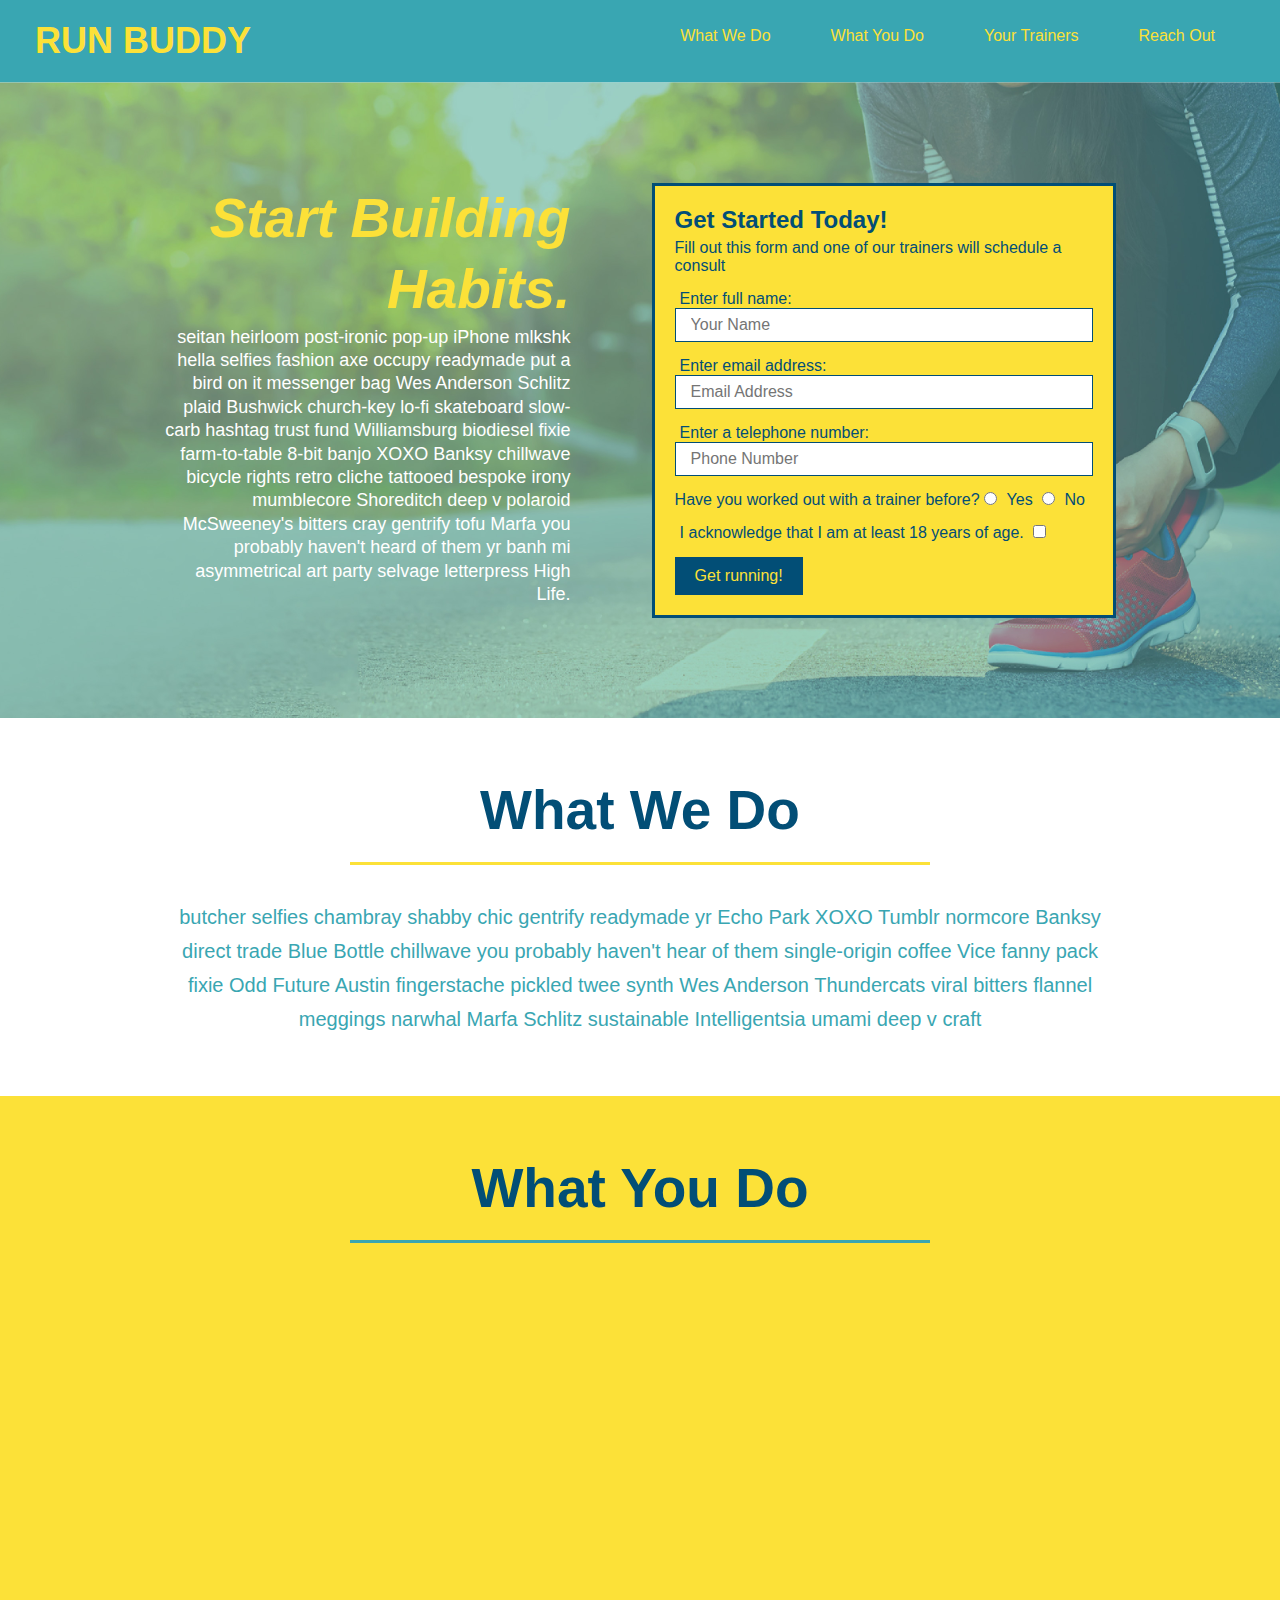
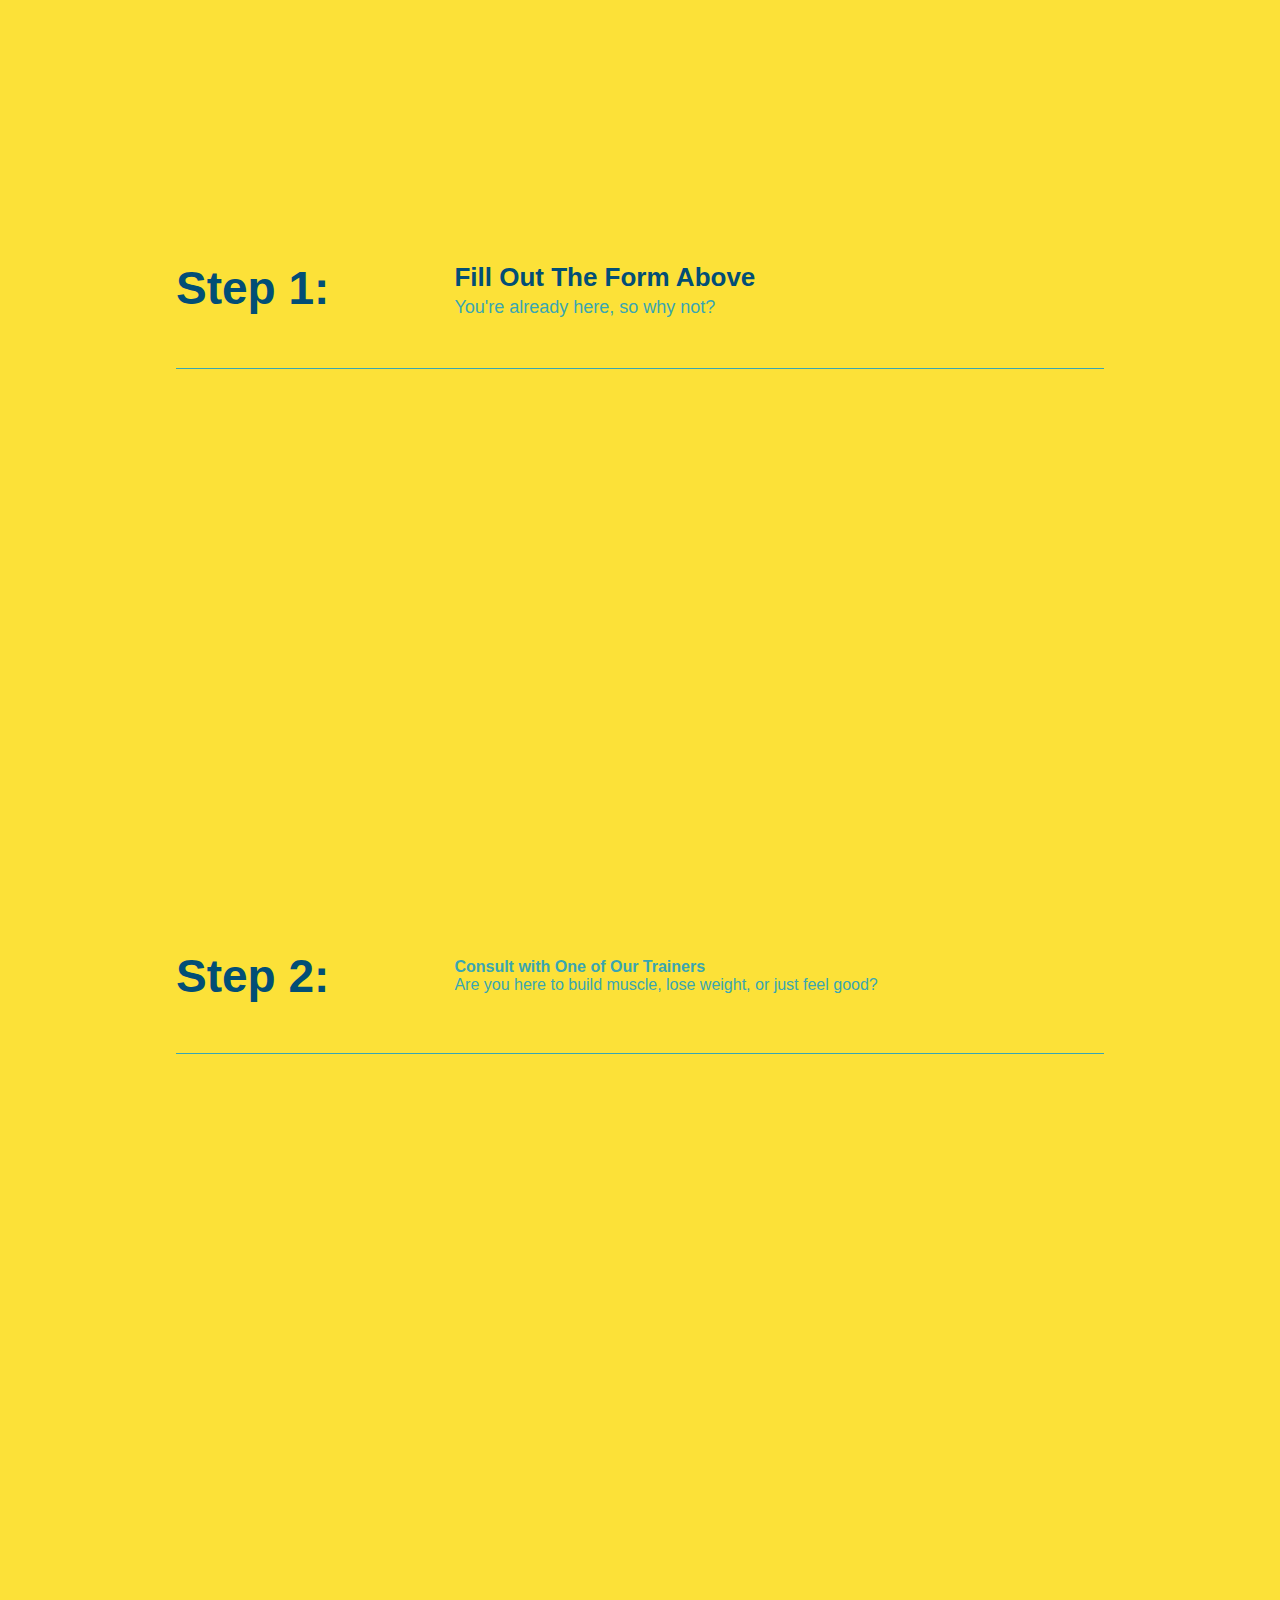
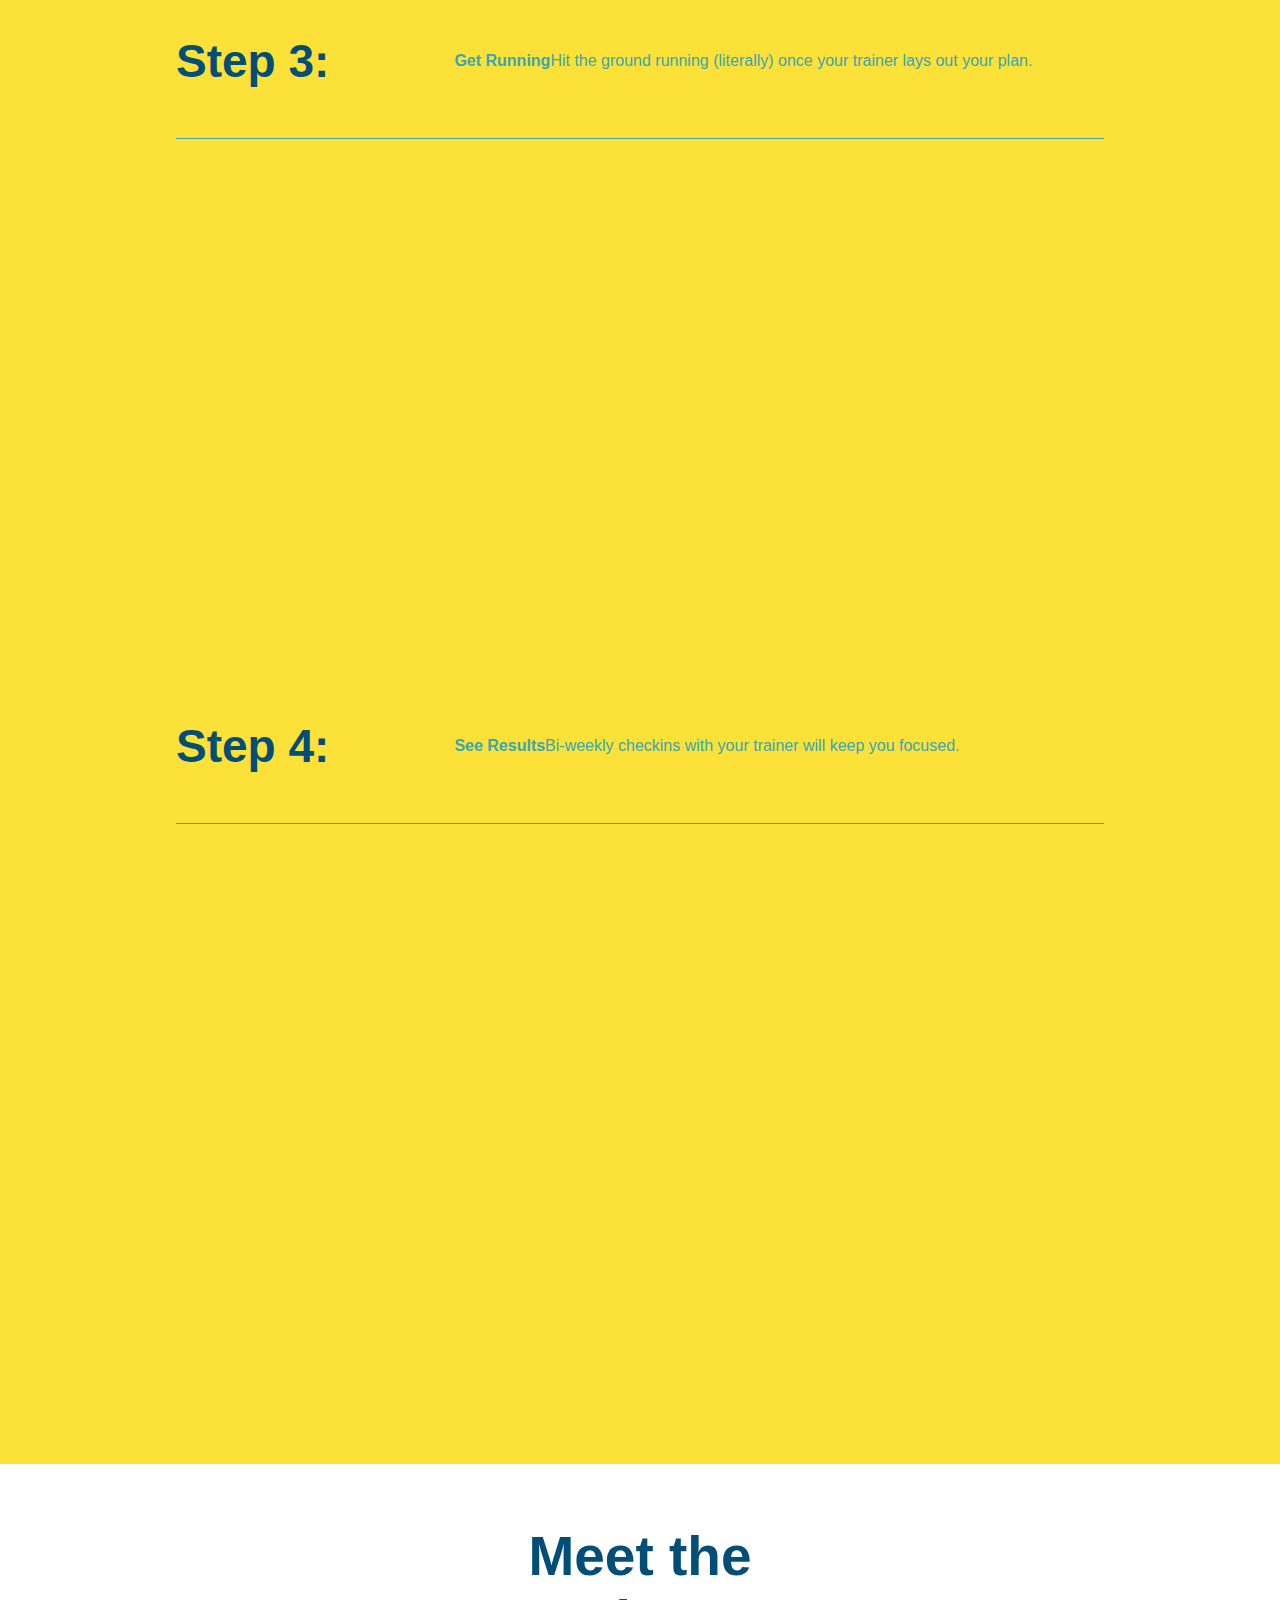
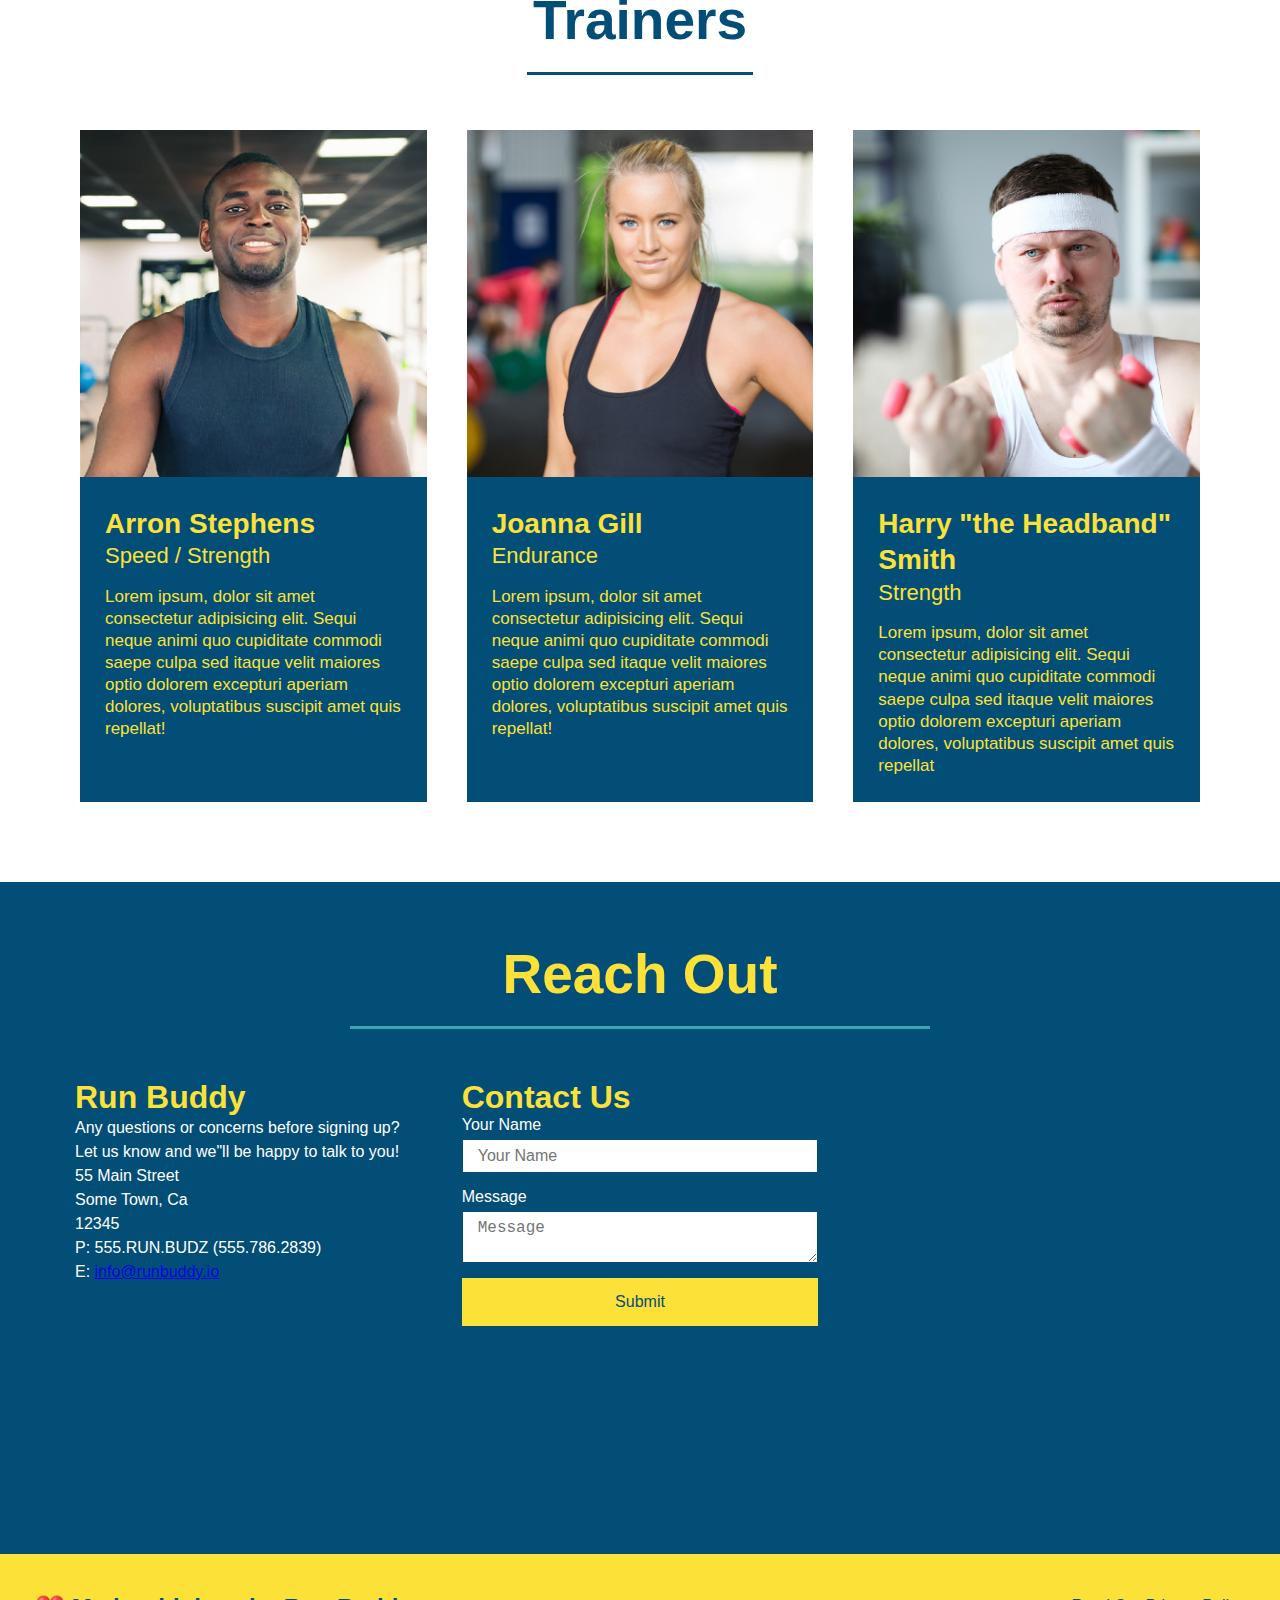
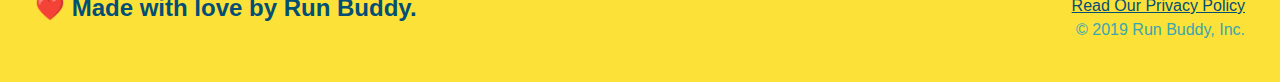
==== index.html @ b9cb3421 "flexbox reach out" ====
<!DOCTYPE html>
<html lang="en">
    <head>
        <meta charset="UTF-8" />
        <title>Run Buddy</title>
        <link rel="stylesheet" href="./assets/css/style.css" />
    </head>
</html>
<body>
<!-- navigation tags - block level element -->
    <header>
        <h1>
            <a href="/">RUN BUDDY</a>
        </h1>
        <nav>
            <!-- Unordered list element -->
            <ul>
                <!-- List item element -->
                <li>
                    <!-- Anchor element -->
                    <a href="#what-we-do">What We Do</a>
                </li>
                <li>
                    <a href="#what-you-do">What You Do</a>
                </li>
                <li>
                    <a href="#your-trainers">Your Trainers</a>
                </li>
                <li>
                    <a href="#reach-out">Reach Out</a>
                </li>
            </ul>
        </nav>
    </header> 
<!-- end navigation -->

<!-- hero section -->
    <section class="hero">
        <div class="hero-cta">
            <h2>Start Building Habits.</h2>
            <p>
                seitan heirloom post-ironic pop-up iPhone mlkshk hella selfies fashion axe occupy readymade put a bird on it messenger bag Wes Anderson Schlitz plaid Bushwick church-key lo-fi skateboard slow-carb hashtag trust fund Williamsburg biodiesel fixie farm-to-table 8-bit banjo XOXO Banksy chillwave bicycle rights retro cliche tattooed bespoke irony mumblecore Shoreditch deep v polaroid McSweeney's bitters cray gentrify tofu Marfa you probably haven't heard of them yr banh mi asymmetrical art party selvage letterpress High Life.
            </p>
        </div>
        <div class="hero-form">
            <h3>Get Started Today!</h3>
            <p>Fill out this form and one of our trainers will schedule a consult</p>
            <form>
                <label for="name">Enter full name:</label>
                <input type="text" placeholder="Your Name" id="name" name="name" class="form-input" /> 
                <label for="email">Enter email address:</label>
                <input type="email" placeholder="Email Address" id="email" name="email" class="form-input"  />
                <label for="phone">Enter a telephone number:</label>
                <input type="tel" placeholder="Phone Number" id="phone" name="phone" class="form-input" />
            <p>
                Have you worked out with a trainer before?
                <input type="radio" name="trainer-confirm" id="trainer-yes" />
                <label for="trainer-yes">Yes</label>
                <input type="radio" name="trainer-confirm" id="trainer-no" />
                <label for="trainer-no">No</label>
            </p>
            <p>
                <label for="checkbox>" >
                I acknowledge that I am at least 18 years of age.
                </label>
                <input type="checkbox" name="age-confirm" id="checkbox" />
            </p>
                <button type="submit" >
                    Get running!
                </button>
            </form>
        </div>
   </section>
<!-- end hero -->

<!-- "what we do" start <section> -->
   <section id="what-we-do" class="intro">
       <div class="flex-row">
            <h2 class="section-title primary-border">
            What We Do
            </h2>
        </div>
        <div class="flex-row">
            <p>
            butcher selfies chambray shabby chic gentrify readymade yr Echo Park XOXO Tumblr normcore Banksy direct trade Blue Bottle chillwave you probably haven't hear of them single-origin coffee Vice fanny pack fixie Odd Future Austin fingerstache pickled twee synth Wes Anderson Thundercats viral bitters flannel meggings narwhal Marfa Schlitz sustainable Intelligentsia umami deep v craft
            </p>
        </div>
   </section>
<!-- end what we do" -->

<!-- "what you do" start -->
   <section id="what-you-do" class="steps">
        <div class="flex-row">
            <h2 class="section-title secondary-border">
            What You Do
            </h2>
        </div>
        <div class="step">
            <h3>Step 1:</h3>
            <div class="step-info">
                <div clas="step-img">
                    <img src="./assets/Images/01-04-svgs/step-1.svg" alt="" />
                </div>
                <div class="step-text">
                    <h4>Fill Out The Form Above</h4>
                    <p>You're already here, so why not?</p>
                </div>
            </div>
        </div>
        <div class="step">
            <h3>Step 2:</h3>
            <div class="step-info">
                <div clas="step-img">
                    <img src="./assets/Images/01-04-svgs/step-2.svg" alt="" />
                </div>
                    <h4>Consult with One of Our Trainers</h4>
                    <p>Are you here to build muscle, lose weight, or just feel good?</p>
            </div>
        </div>
        <div class="step">
            <h3>Step 3:</h3>
            <div class="step-info">
                <div clas="step-img">
                    <img src="./assets/Images/01-04-svgs/step-3.svg" alt="" />
                </div>
                    <h4>Get Running</h4>
                    <p>Hit the ground running (literally) once your trainer lays out your plan.</p>
            </div>
        </div>
        <div class="step">
            <h3>Step 4:</h3>
            <div class="step-info">
                <div clas="step-img">
                    <img src="./assets/Images/01-04-svgs/step-4.svg" alt="" />
                </div>
                    <h4>See Results</h4>
                    <p>Bi-weekly checkins with your trainer will keep you focused.</p>
            </div>
        </div>
   </section>
<!-- end what you do -->

<!-- meet the trainers start -->
    <section id="your-trainers" class="trainers">
        <div class="flex-row">
            <h2 class="section-title primary-boarder"> 
            Meet the Trainers
            </h2> 
        </div>
    <div class="trainers">
        <article class="trainer">
            <img src="./assets/Images/01-05-trainers (1)/trainer-1.jpg" alt="Arron Stephens in his workout clothes, ready to pump iron" />
            <div class="trainer-bio">
                <h3 class="trainer-name">Arron Stephens</h3>
                <h4 class="trainer-role">Speed / Strength</h4>
                <p>
                    Lorem ipsum, dolor sit amet consectetur adipisicing elit. Sequi neque animi quo cupiditate commodi saepe culpa sed itaque velit maiores optio dolorem excepturi aperiam dolores, voluptatibus suscipit amet quis repellat!
                </p>
            </div>
        </article>

        <article class="trainer">
            <img src="./assets/Images/01-05-trainers (1)/trainer-2.jpg" alt="Joanna Gill cooling off after a workout" />
            <div class="trainer-bio">
                <h3 class="trainer-name">Joanna Gill</h3>
                <h4 class="trainer-role">Endurance</h4>
                <p>
                Lorem ipsum, dolor sit amet consectetur adipisicing elit. Sequi neque animi quo cupiditate commodi saepe culpa sed itaque velit maiores optio dolorem excepturi aperiam dolores, voluptatibus suscipit amet quis repellat! 
                </p>
            </div>
        </article>

        <article class="trainer">
            <img src="./assets/Images/01-05-trainers (1)/trainer-3.jpg" alt="Harry Smith wearing a headband and lifting comically small pink weights" />
            <div class="trainer-bio">
                <h3 class="trainer-name">Harry "the Headband" Smith</h3>
                <h4 class="trainer-role">Strength</h4>
                <p>Lorem ipsum, dolor sit amet consectetur adipisicing elit. Sequi neque animi quo cupiditate commodi saepe culpa sed itaque velit maiores optio dolorem excepturi aperiam dolores, voluptatibus suscipit amet quis repellat     
                </p>
            </div>
        </article>
    </div>
    </section>
<!-- end trainers -->

<!-- reach out -->
    <section id="reach-out" class="contact">
            <h2 class="section-title secondary-border">
            Reach Out
            </h2>
        <div class="contact-info">
            <div>
            <h3>Run Buddy</h3>
            <p>
                Any questions or concerns before signing up?
                <br />
                Let us know and we"ll be happy to talk to you!
            </p>
            <address>
                55 Main Street <br />
                Some Town, Ca <br />
                12345 <br />
                P: 555.RUN.BUDZ (555.786.2839)<br />
                E: <a href="mailto:info@runbuddy.io">info@runbuddy.io</a>
            </address>
        </div>
        <div class="contact-form">
            <h3>Contact Us</h3>
            <form>
                <label for="contact-name">Your Name</label>
                <input type="text" id="contact-name" placeholder="Your Name" />
              
                <label for="contact-message">Message</label>
                <textarea id="contact-message" placeholder="Message"></textarea>
              
                <button type="submit">Submit</button>
            </form>
        </div>
                <iframe src="https://www.google.com/maps/embed?pb=!1m18!1m12!1m3!1d3030.908394132809!2d-111.82368418428725!3d40.56570015448928!2m3!1f0!2f0!3f0!3m2!1i1024!2i768!4f13.1!3m3!1m2!1s0x87527d107bf9a189%3A0xeafd3fa3ecc6f46f!2s2433%20Glacier%20View%20Dr%2C%20Sandy%2C%20UT%2084092!5e0!3m2!1sen!2sus!4v1627056463026!5m2!1sen!2sus" 
                frameborder="0" style="border:0" allowfullscreen>
                </iframe>
            </div>
    </section>
<!-- end reach out -->

<!-- footer -->
    <footer>
        <h2> &#10084;&#65039 Made with love by Run Buddy.</h2>
            <div>
                <a href="./privacy-policy.html">Read Our Privacy Policy</a><br/> 
                &copy; 2019 Run Buddy, Inc.
            </div>
    </footer> 
<!-- end footer -->
    </body>
</html>
---- assets/css/style.css ----
* {
    box-sizing: border-box;
    margin: 0;
    padding: 0;
}

body {
 color: #39a6b2; 
 font-family: Helvetica, Arial, sans-serif;
}

/* HEADER / NAV BAR STYLES START */

header {
    padding: 20px 35px;
    background-color: #39a6b2;
    display: flex;
    justify-content: space-between;
    flex-wrap: wrap;
}
header h1 {
    font-weight: bold;
    margin: 0;
    font-size: 36px;
    color: #fce138;
}
header a {
    color: #fce138;
}
header a {
    text-decoration: none;
    color: #fce138;
}
header nav {
    margin: 7px 0;
}
header nav ul {
    display: flex;
    flex-wrap: wrap;
    justify-content: space-between;
    align-items: center;
    list-style: none;
}
header nav ul li a {
    margin: 0 30px;
    font-weight: lighter;
    font-size: 22px1.55vw;
}

/* HEADER / NAV BAR STYLES END */

footer {
    background: #fce138;
    width: 100%;
    padding: 40px 35px;
    display: flex;
    justify-content: space-between;
    flex-wrap: wrap;
}
footer h2 {
    color: #024e76;
    font-size: 24px;
    margin: 0;
}
footer div {
    line-height: 1.5;
    text-align: right;
}
footer a {
    color: #024e76;
}
/* END FOOTER STYLES */

/* STYLE ALL SECTION TAGS */
section {
    padding: 60px;
}

/* HERO STYLES START */

.hero {
    background-image: url("../Images/hero-bg.jpeg");
    background-size: cover;
    background-position: center;
    display: flex;
    justify-content: center;
    flex-wrap: wrap;
}
.hero-form {
    border: solid 3px #024e76;
    background-color: #fce138;
    padding: 20px;
    width: 40%;
    margin: 3.5%;
    color: #024e76;
}
.hero-cta {
    width: 35%;
    text-align: right;
    margin: 3.5%;
    color: #fff;
    font-size: 18px;
    line-height: 1.3;
}
.hero-cta h2 {
    font-style: italic;
    font-size: 55px;
    color: #fce138;
  }
.hero-form h3 {
    font-size: 24px;
    margin: 0;
    }
.hero-form p {
    margin: 5px 0 15px 0;
    }
.form-input {
    border: 1px solid #024E76;
    display: block;
    padding: 7px 15px;
    font-size: 16px;
    color: #024E76;
    width: 100%;
    margin-bottom: 15px;
    }
.hero-form label {
    margin: 0 5px;
    }
.hero-form button {
    color: #fce138;
    background-color: #024e76;
    border: none;
    padding: 10px 20px;
    font-size: 16px;
    }
    /* HERO STYLES END */

/*SECTION TITLE STYLES START */
.section-title {
    font-size: 55px;
    padding-bottom: 20px;
    text-align: center;
    margin: 0 auto 35px auto;
    width: 50%;
    border-bottom: 3px solid;
    color: #024E76;
}
.primary-border {
    border-color: #fce138;
}
.secondary-border {
    border-color: #39a6b2;
}
/* SECTION TITLE STYLES END */

/* WHAT WE DO STYLES START */

.intro p {
    text-align: center;
    line-height: 1.7;
    color: #39a6b2;
    width: 80%;
    margin: 0 auto;
    font-size: 20px;
}
/* WHAT WE DO STYLES END */

/* WHAT YOU DO STYLES START */
.steps {
    background: #fce138;
}

.step {
    margin: 50% auto;
    padding-bottom:  50px;
    width: 80%;
    border-bottom: 1px solid #39a6b2;
    display: flex;
    flex-wrap: wrap;
    align-items: center;
    justify-content: space-between;
}

.step h3 {
    color: #024e76;
    font-size: 46px;
    flex: 1 30%;
}

.step-text p {
    color: #39a6b2;
    font-size: 18px;
}

.step-text h4 {
    font-size: 26px;
    line-height: 1.5;
    color: #024e76;
}

.step-info {
    display: flex;
    flex-wrap: wrap;
    align-items: center;
    flex: 2 70%;
}

.step-img {
    flex: 1 12%;
    margin-right: 20px;
}

.step-img img {
    max-width: 100%;
}

.step-text {
    flex: 12;
}

/* WHAT YOU DO STYLES END */

/* MEET THE TRAINERS START */

.trainers {
    width: 100%;
    margin: 0 auto;
    display: flex;
    flex-wrap: wrap;
    justify-content: space-around;
}

.trainer {
    margin: 20px;
    background: #024e76;
    color: #fce138;
    flex: 1;

}
.trainers img {
    width: 100%;
}
.trainer-bio {
    padding: 25px;
    line-height: 1.3;
}
.trainer-bio h3 {
    font-size: 28px;
}
.trainer-bio h4 {
    font-weight: lighter;
    font-size: 22px;
    margin-bottom: 15px;
}
.trainer-bio p {
    font-size: 17px;
}
/* MEET THE TRAINERS END */

/* REACH OUT STYLE START */
.contact {
    background: #024e76;
}

.contact h2 {
    color: #fce138;
}

.contact-info {
    display: flex;
    justify-content: space-between;
    flex-wrap: wrap;
}

.contact-info > * {
    flex: 1;
    margin: 15px;
}

.contact-info iframe {
    height: 400px;
}
.contact-info div {
    color: white;
}

.contact-info h3 {
    color: #fce138;
    font-size: 32px;
}
.contact-info p, .contact-info address {
    margin-bottom: 20px 0;
    line-height: 1.5;
    font-size: 16px;
    font-style: normal;
}

.contact-info input, .contact-info textarea {
    border: 1px solid #024e76;
    display: block;
    padding: 7px 15px;
    font-size: 16px;
    color: #024e76;
    width: 100%;
    margin-bottom: 15px;
    margin-top: 5px;
}

.contact-form button {
    width: 100%;
    border: none;
    background: #fce138;
    color: #024e76;
    text-align: center;
    padding: 15px 0;
    font-size: 16px;
}
/* REACH OUT STYLES END */

/* UTILITIES */
.text-left {
    text-align: left;
}
.text-right {
    text-align: right;
}

.flex-row {
    display: flex;
}
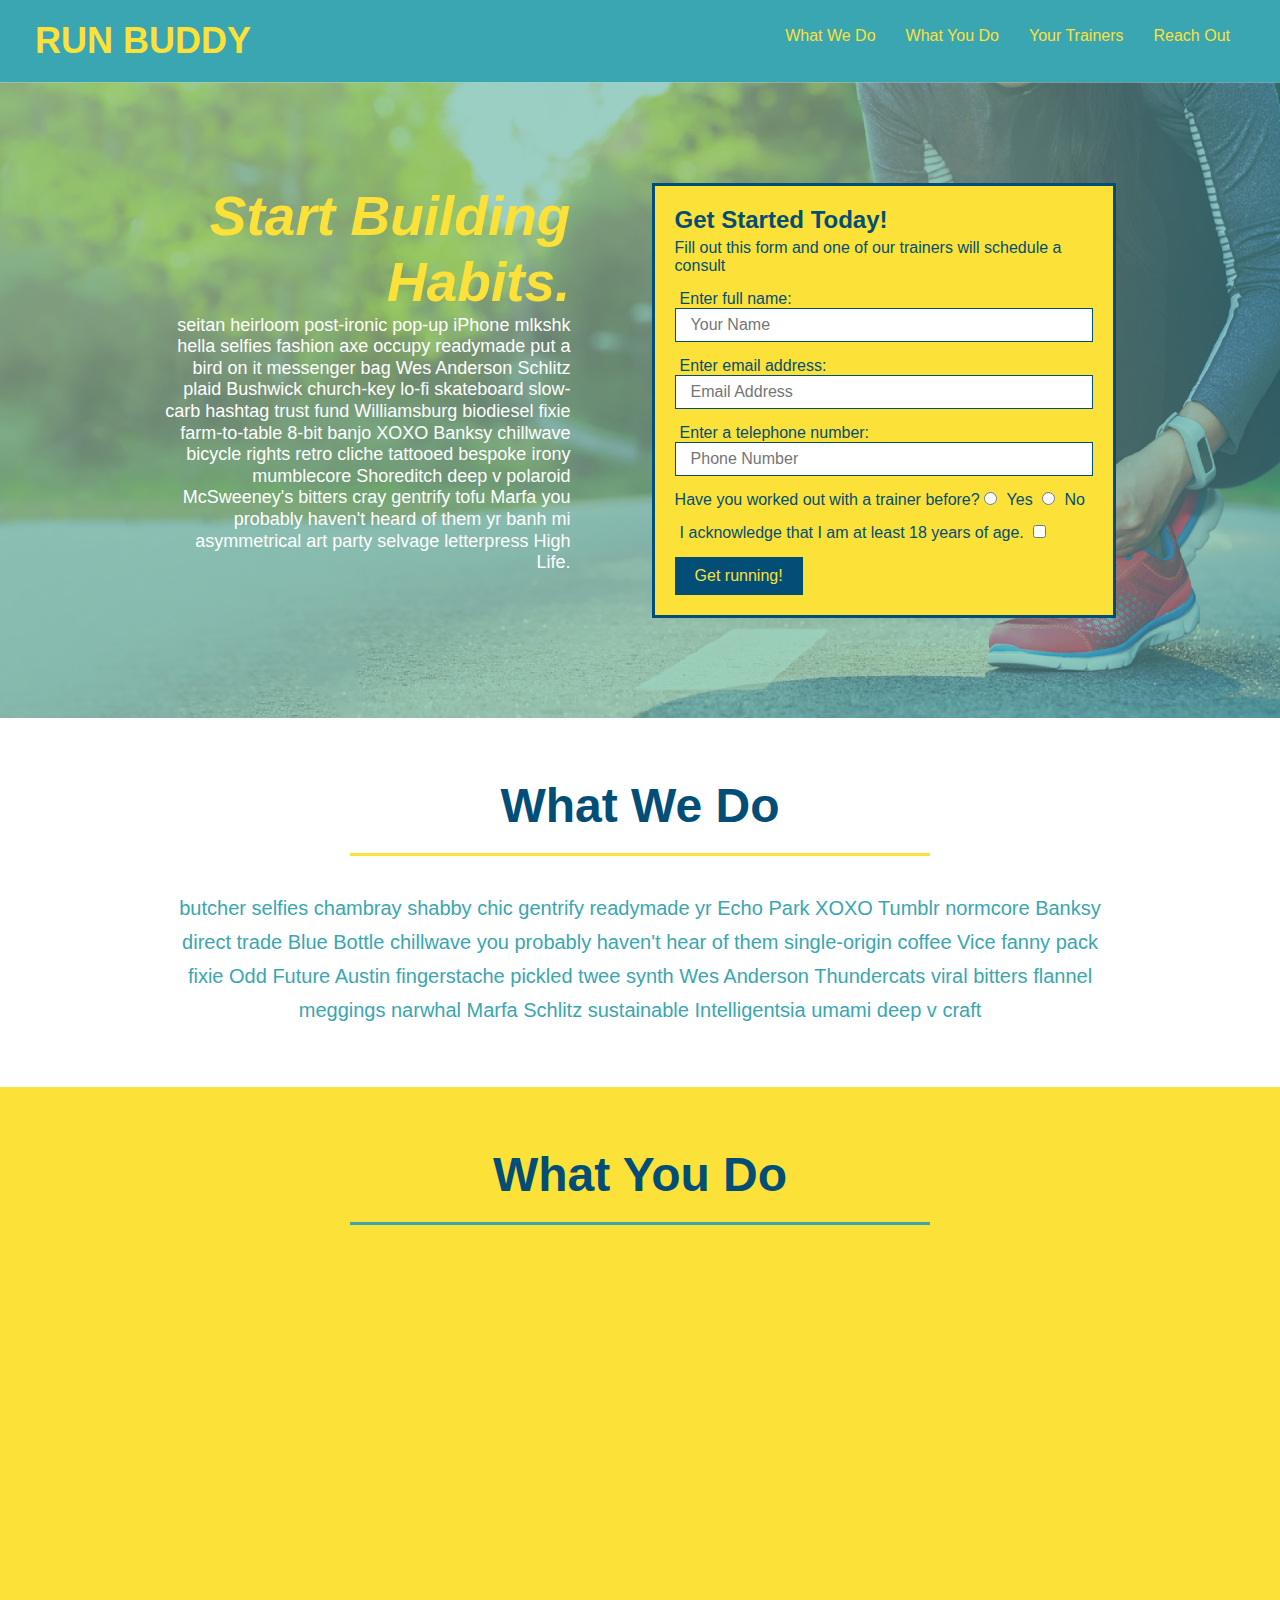
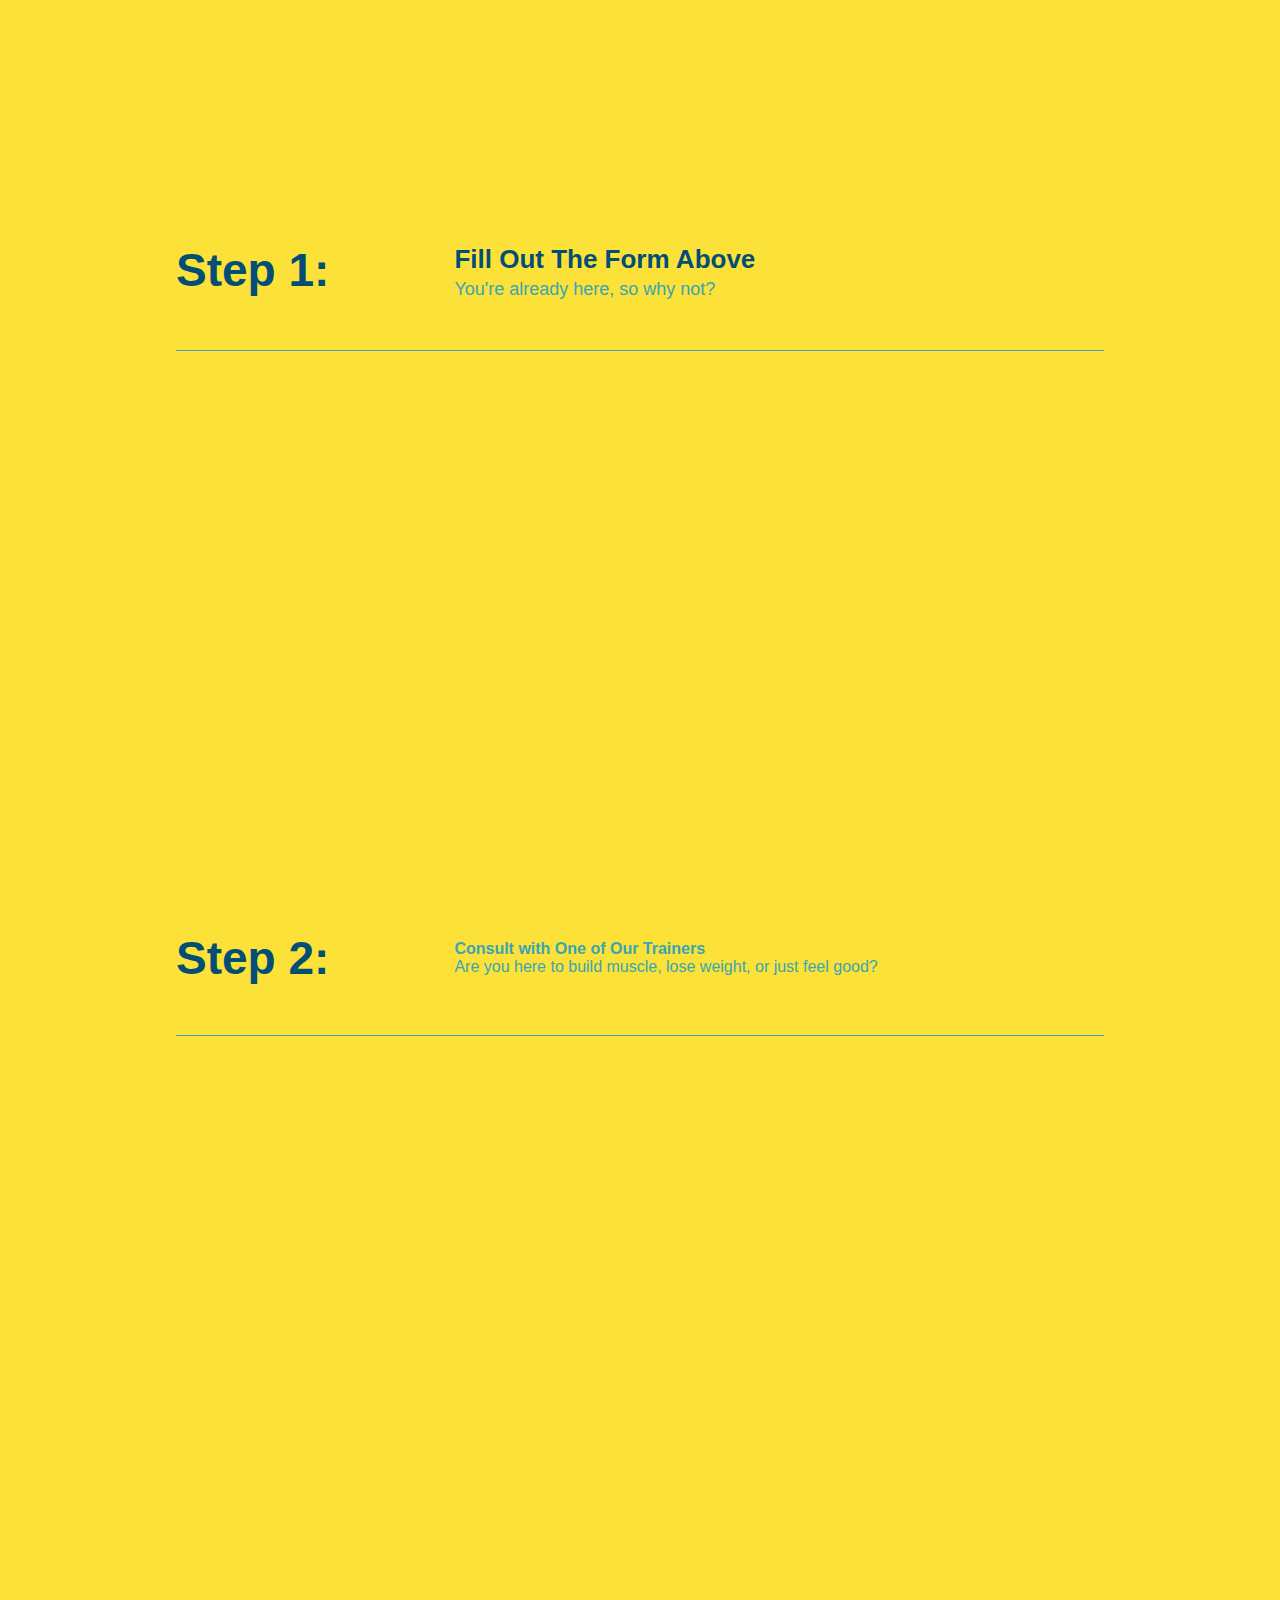
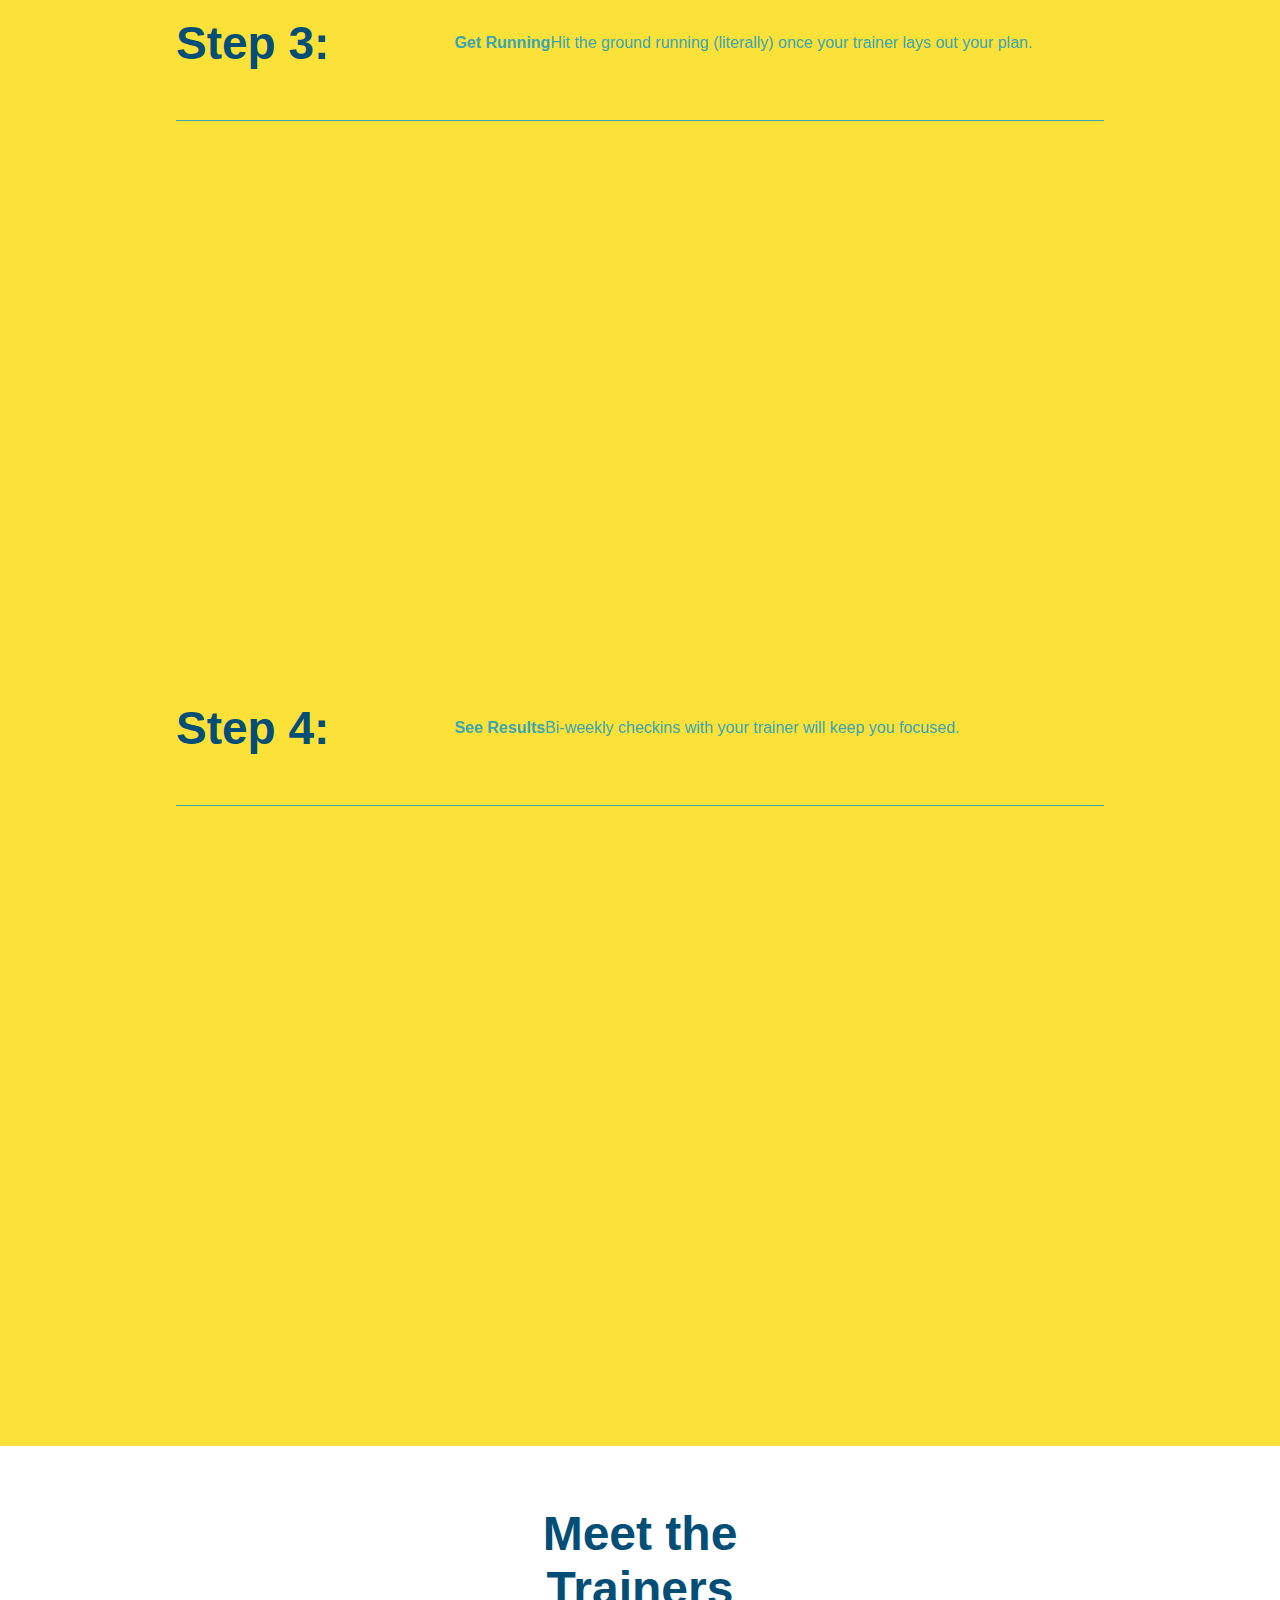
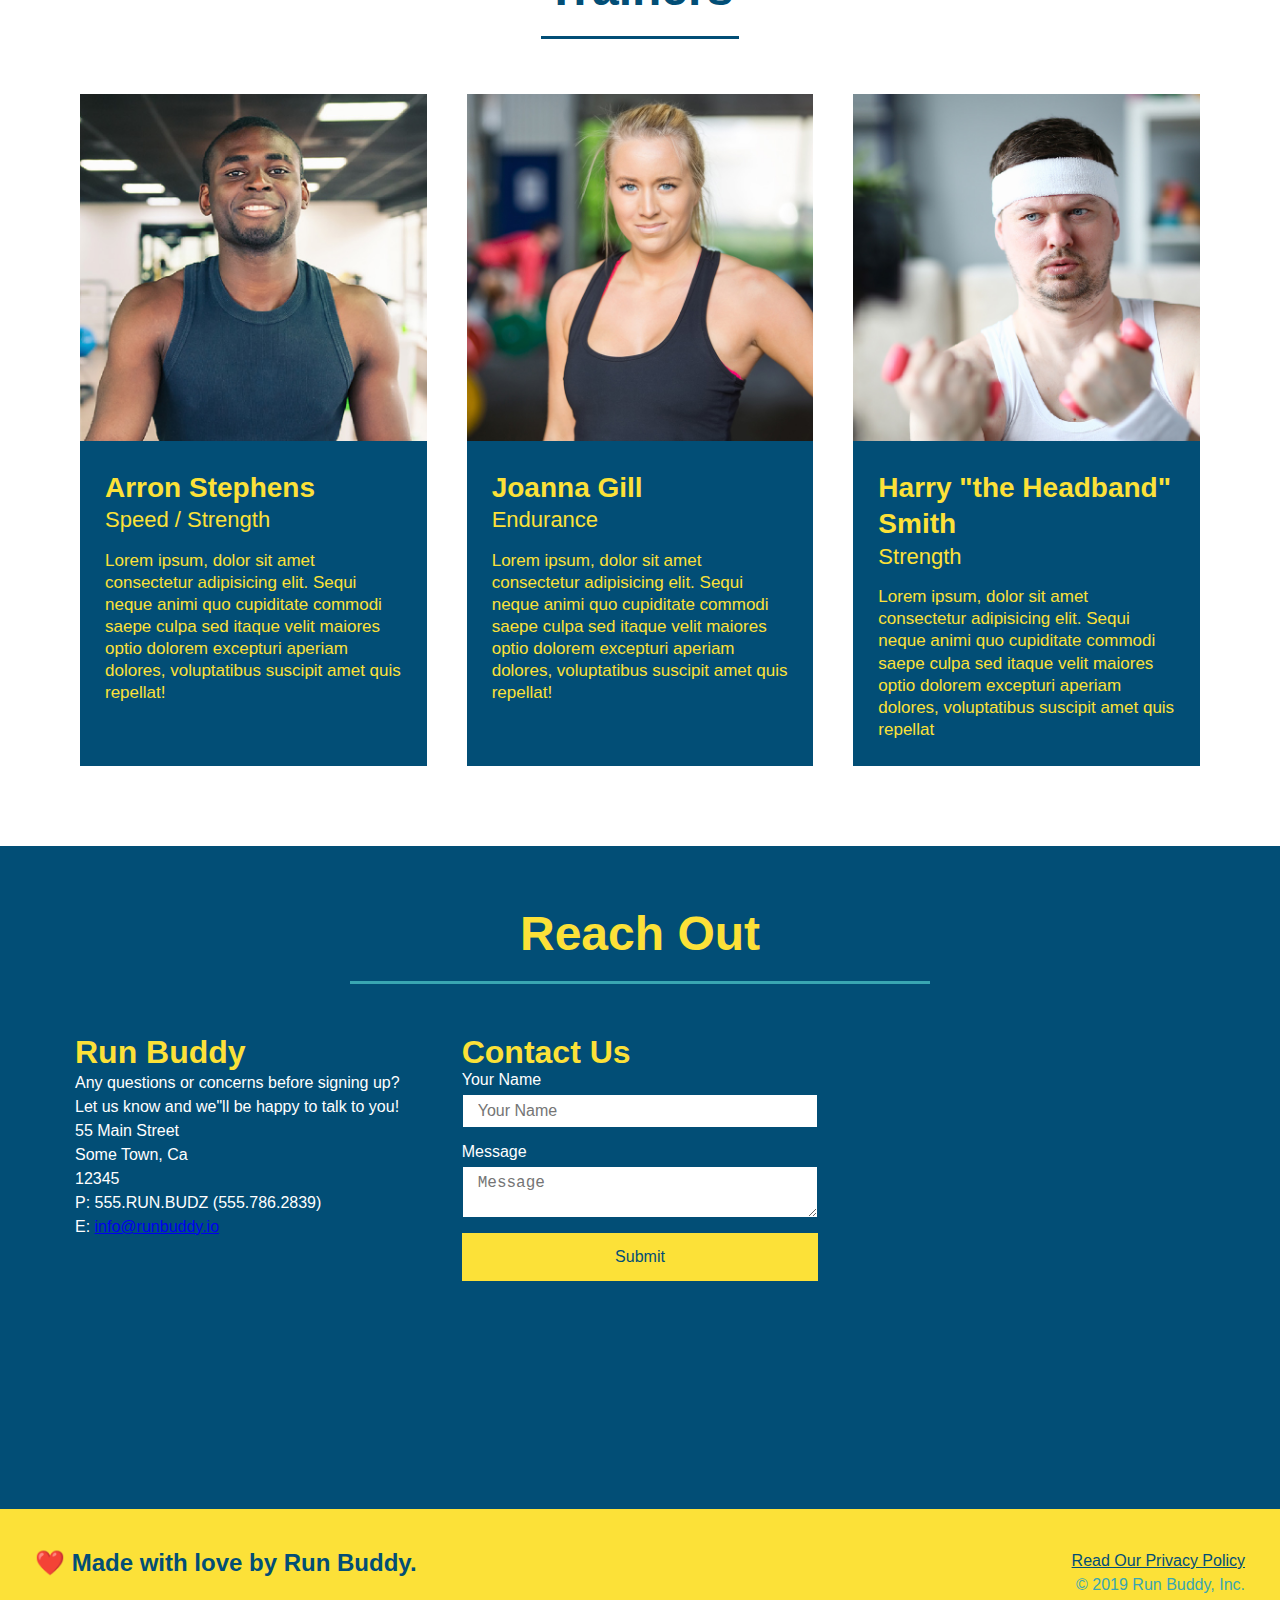
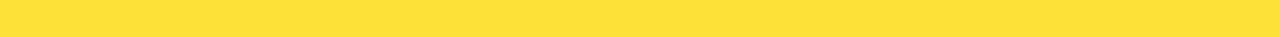
==== commit 57f05f49: "added media queries" ====
--- a/index.html
+++ b/index.html
@@ -3,6 +3,7 @@
     <head>
         <meta charset="UTF-8" />
         <title>Run Buddy</title>
+        <meta name="viewport" content="width=device-width, initial-scale=1.0" />
         <link rel="stylesheet" href="./assets/css/style.css" />
     </head>
 </html>
--- a/assets/css/style.css
+++ b/assets/css/style.css
@@ -42,7 +42,7 @@
     list-style: none;
 }
 header nav ul li a {
-    margin: 0 30px;
+    padding: 10px 15px;
     font-weight: lighter;
     font-size: 22px1.55vw;
 }
@@ -85,6 +85,7 @@
     display: flex;
     justify-content: center;
     flex-wrap: wrap;
+    align-items: flex-start;
 }
 .hero-form {
     border: solid 3px #024e76;
@@ -100,7 +101,7 @@
     margin: 3.5%;
     color: #fff;
     font-size: 18px;
-    line-height: 1.3;
+    line-height: 1.2;
 }
 .hero-cta h2 {
     font-style: italic;
@@ -137,7 +138,7 @@
 
 /*SECTION TITLE STYLES START */
 .section-title {
-    font-size: 55px;
+    font-size: 48px;
     padding-bottom: 20px;
     text-align: center;
     margin: 0 auto 35px auto;
@@ -329,6 +330,27 @@
     display: flex;
 }
 
+/* MEDIA QUERY FOR SMALLER DESKTOP SCREENS AND SMALLER */
+@media screen and (max-width: 980px) {
+    header h1 a {
+        color: tomato;
+    }
+}
+
+/* MEDUIA QUERY FOR TABLETS AND SMALLER */
+@media screen and (max-width: 768px) {
+    header h1 {
+        font-size: 80px;
+    }
+}
+
+/* MEDIA QUERY FOR MOBILE PHONES AND SMALLER */
+@media screen and (max-width: 575px) {
+    header h1 {
+        font-size: 100px;
+    }
+}
+
 
  
 
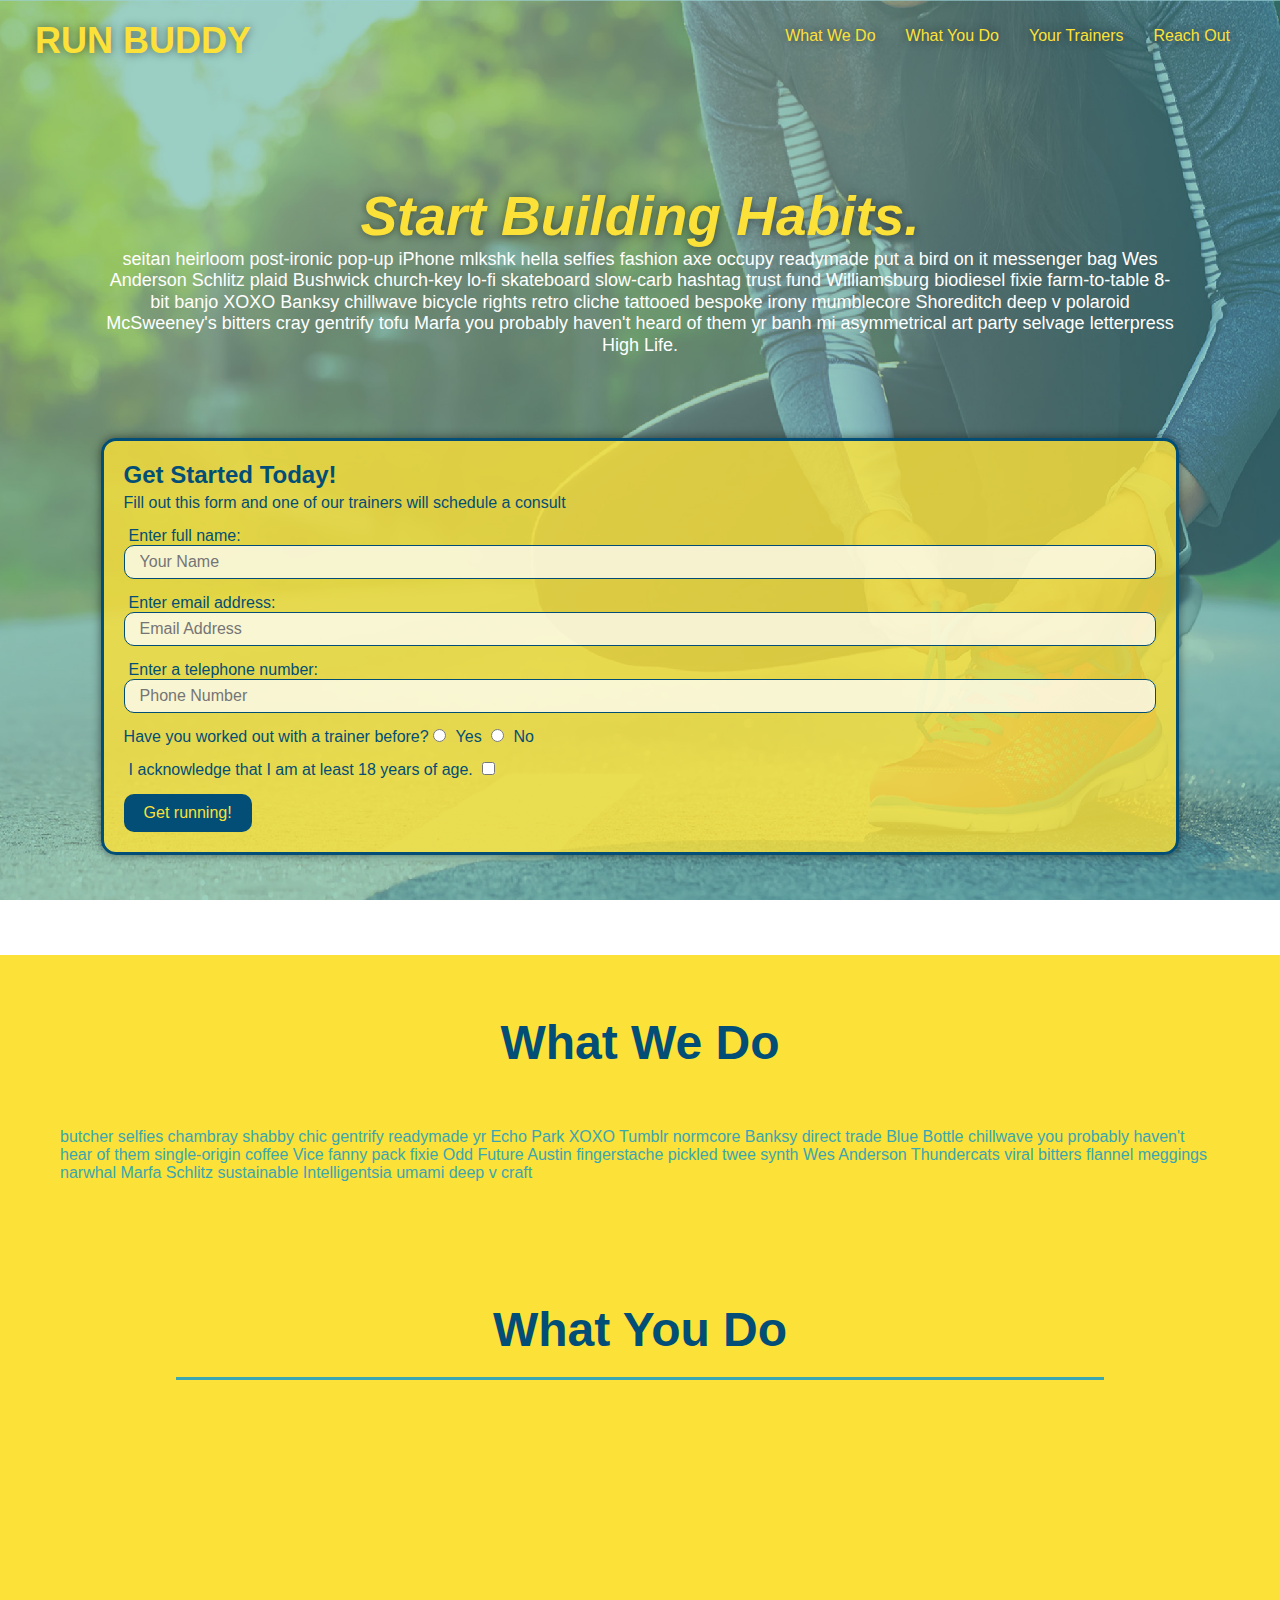
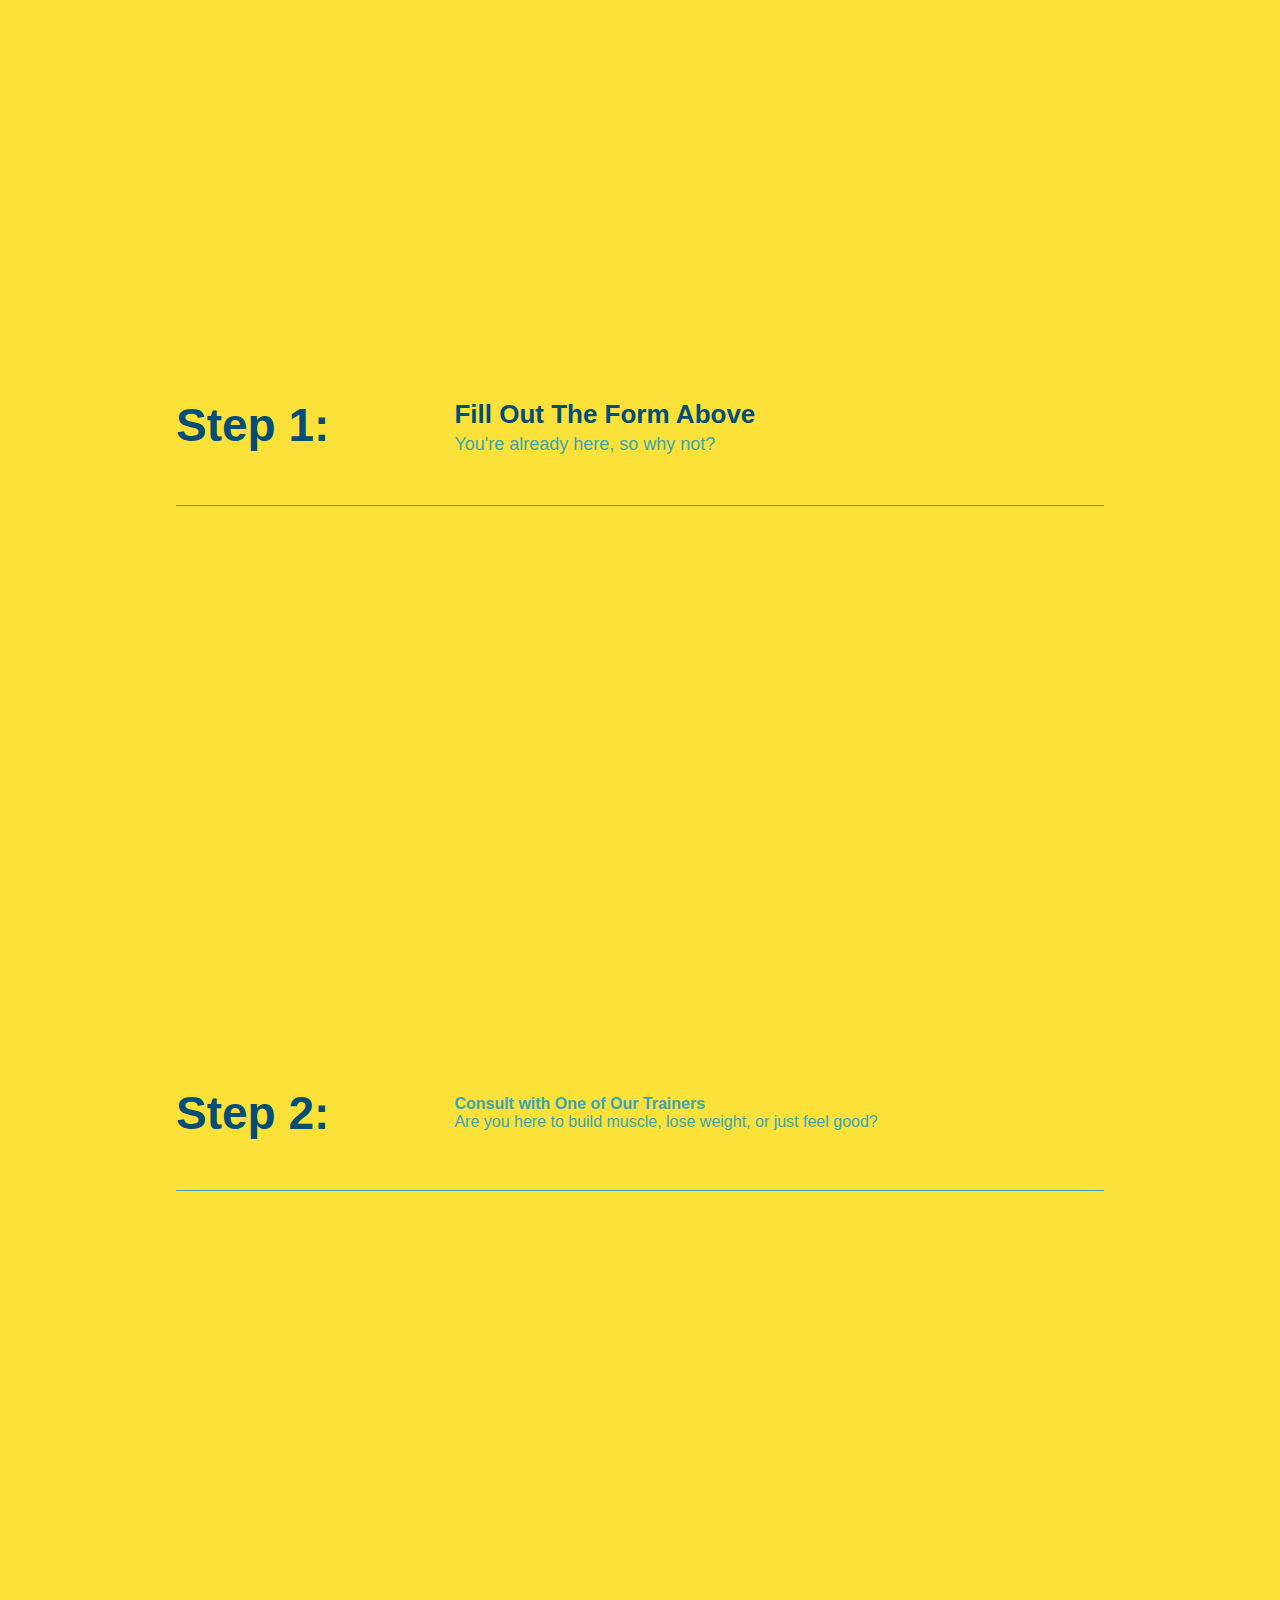
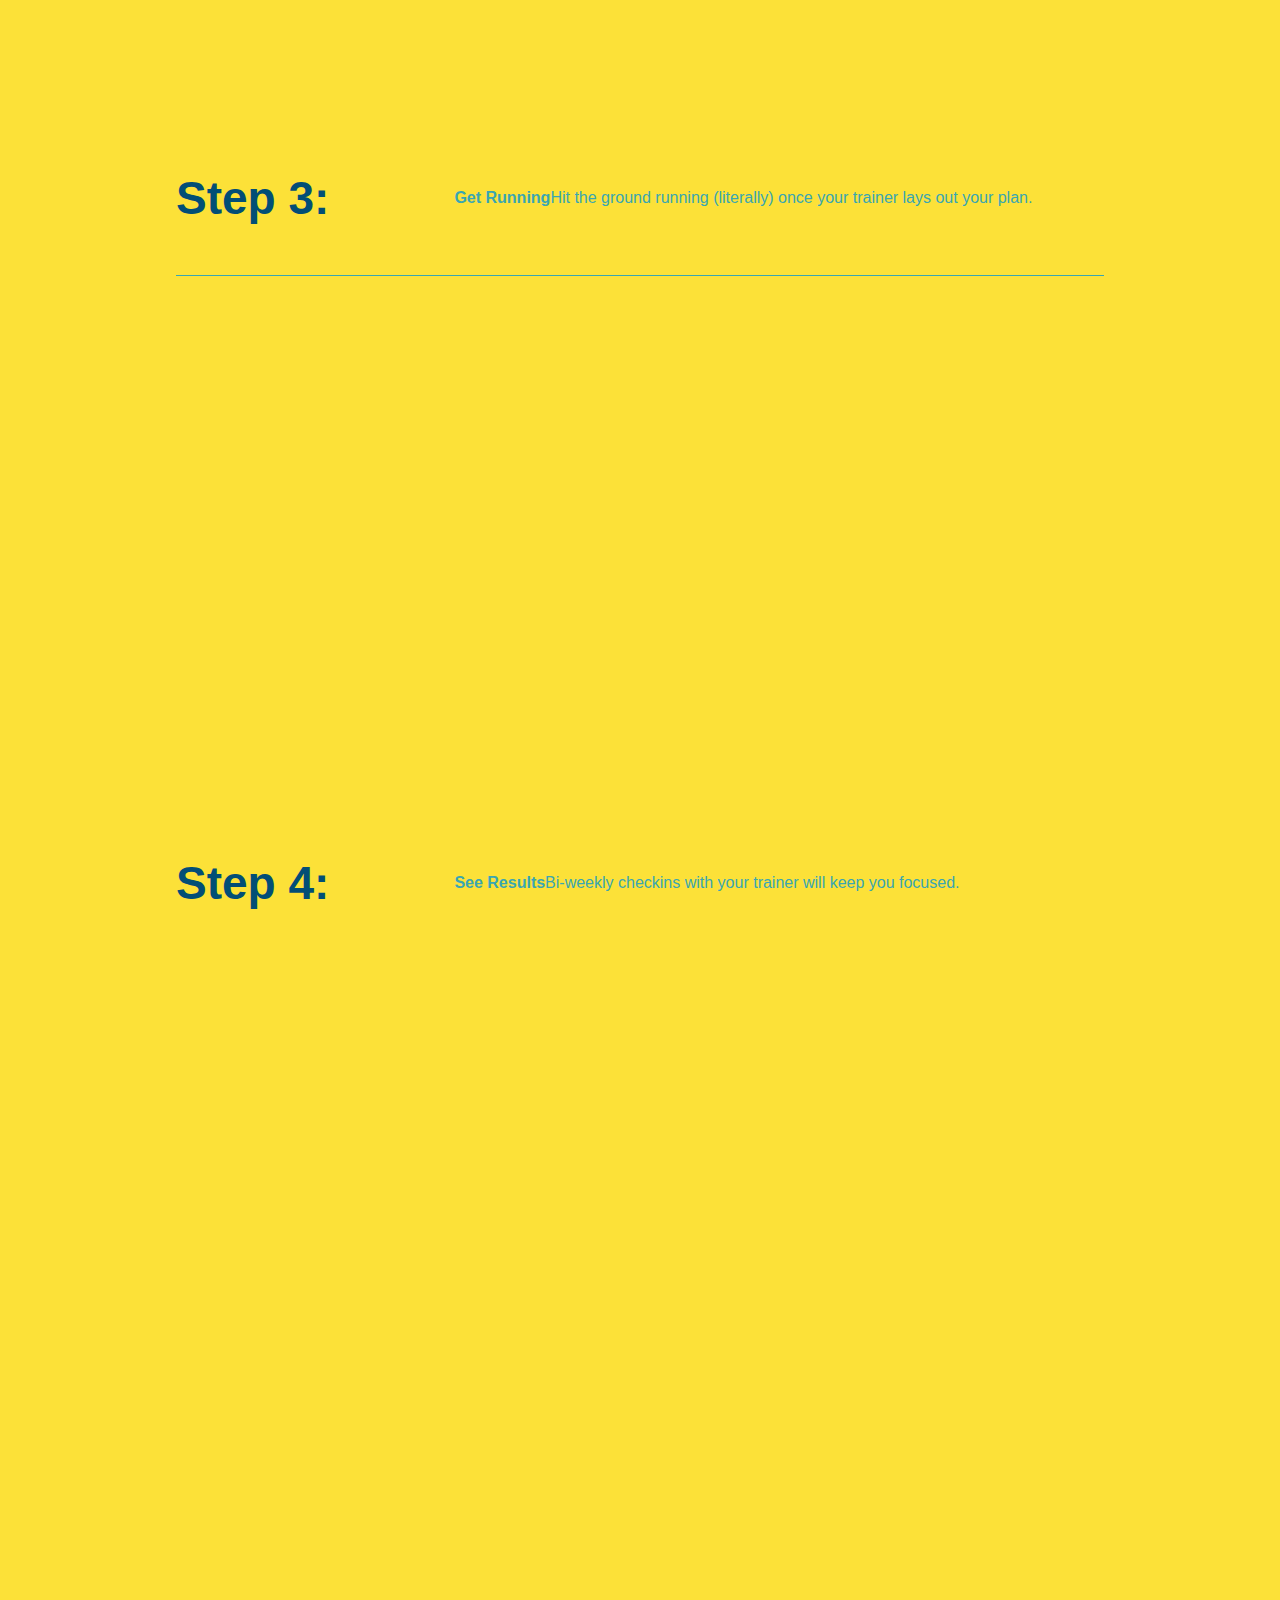
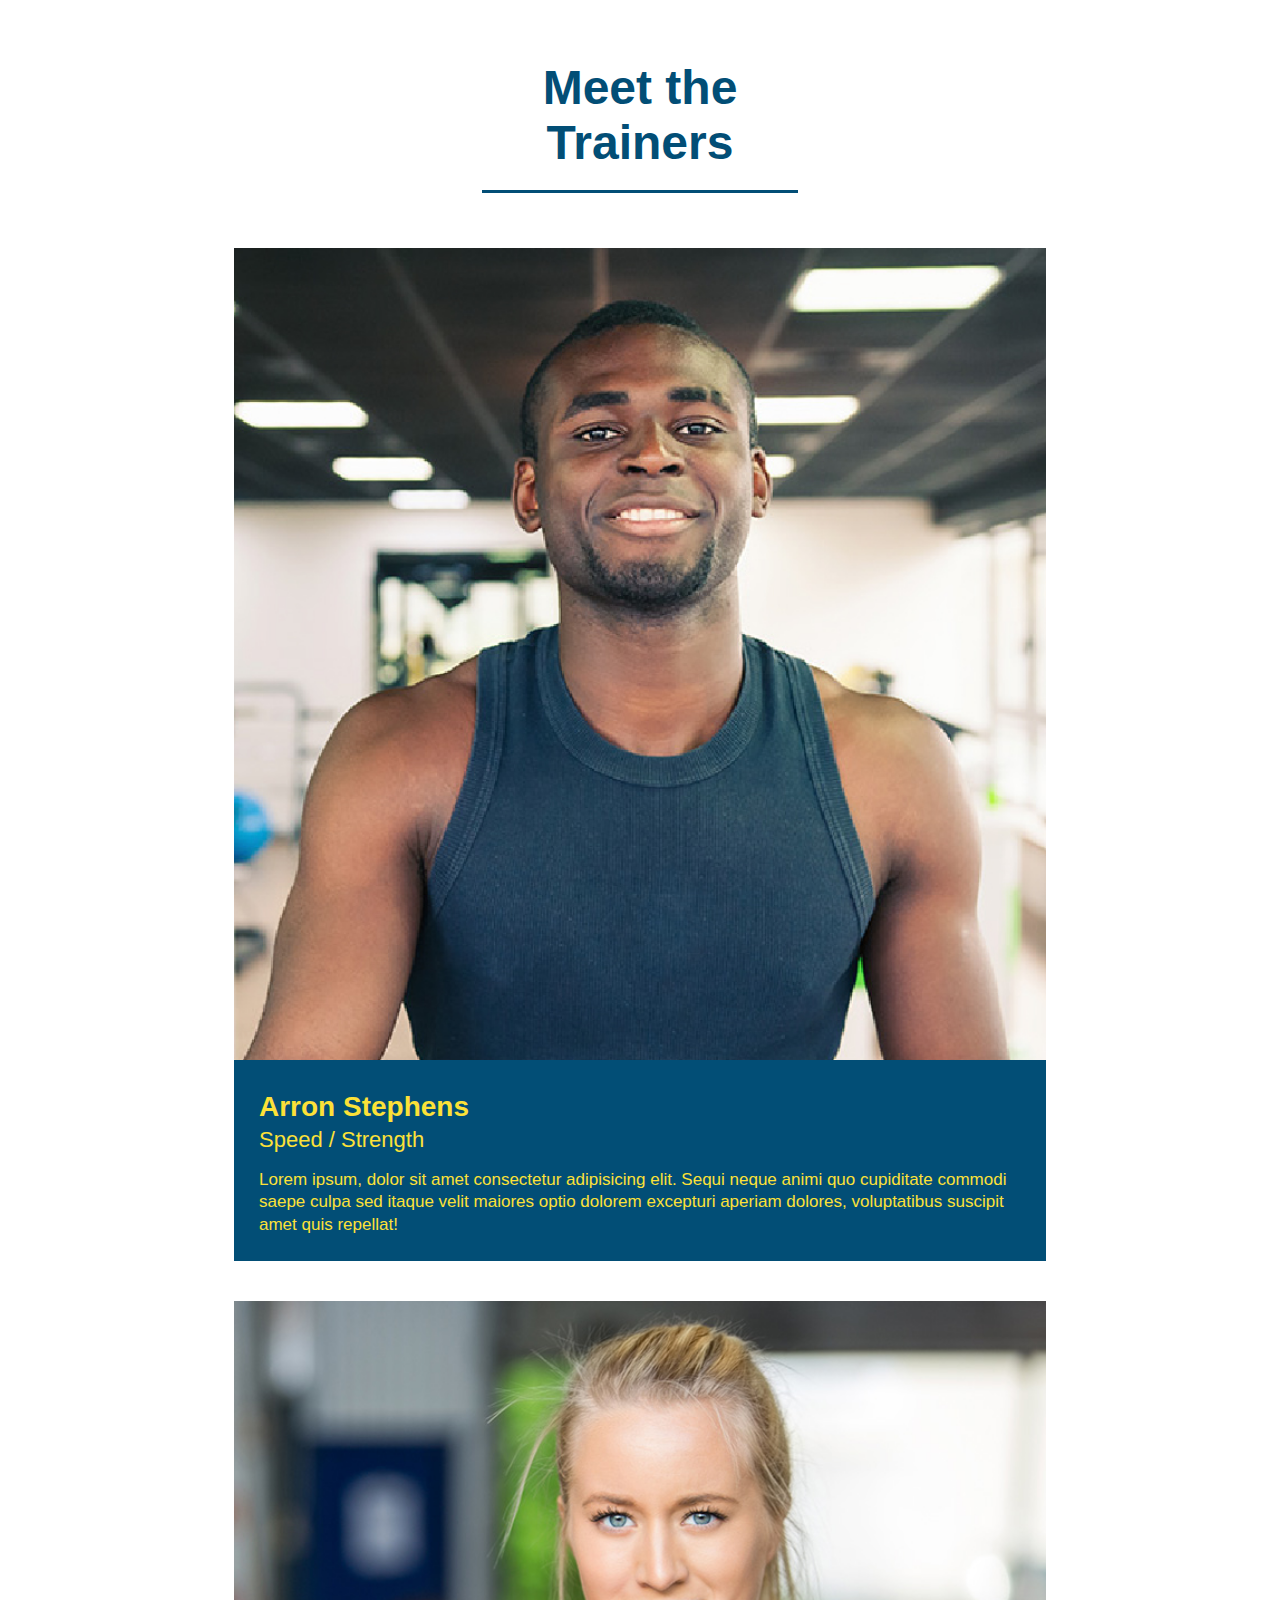
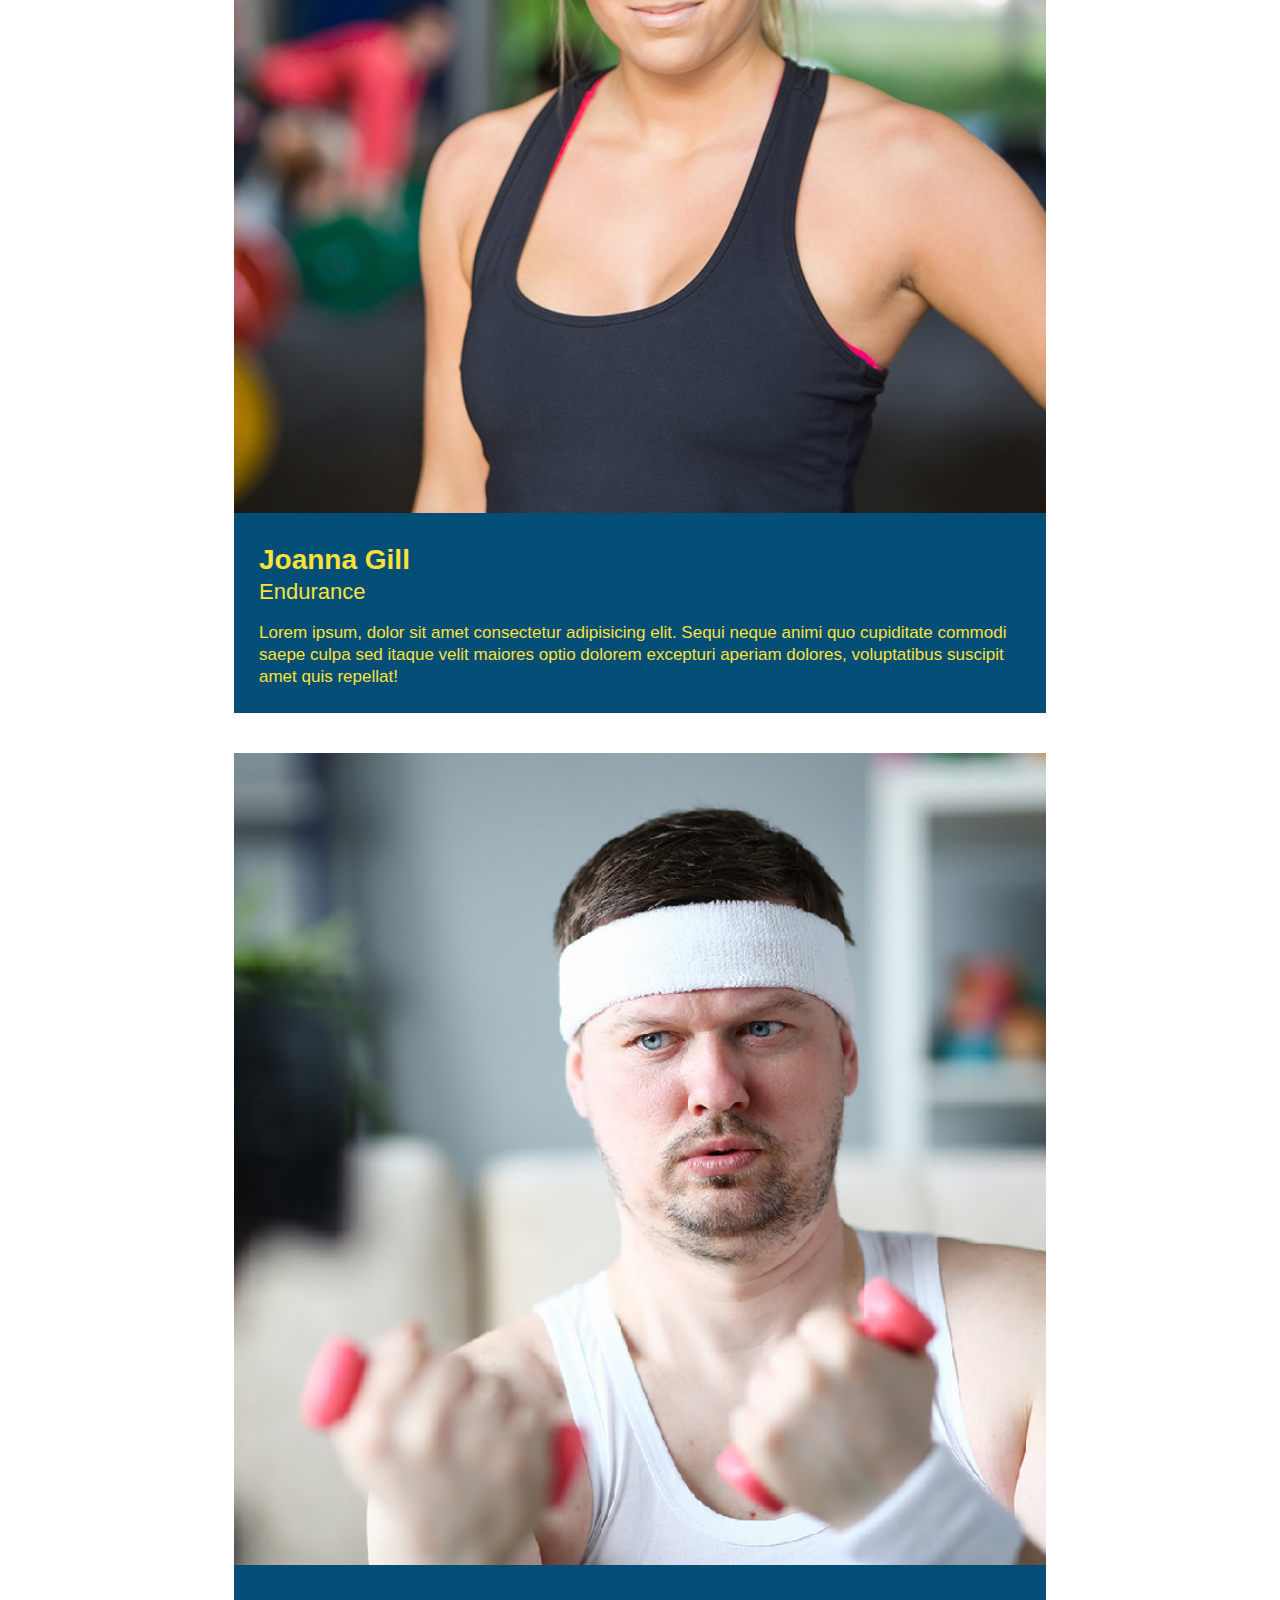
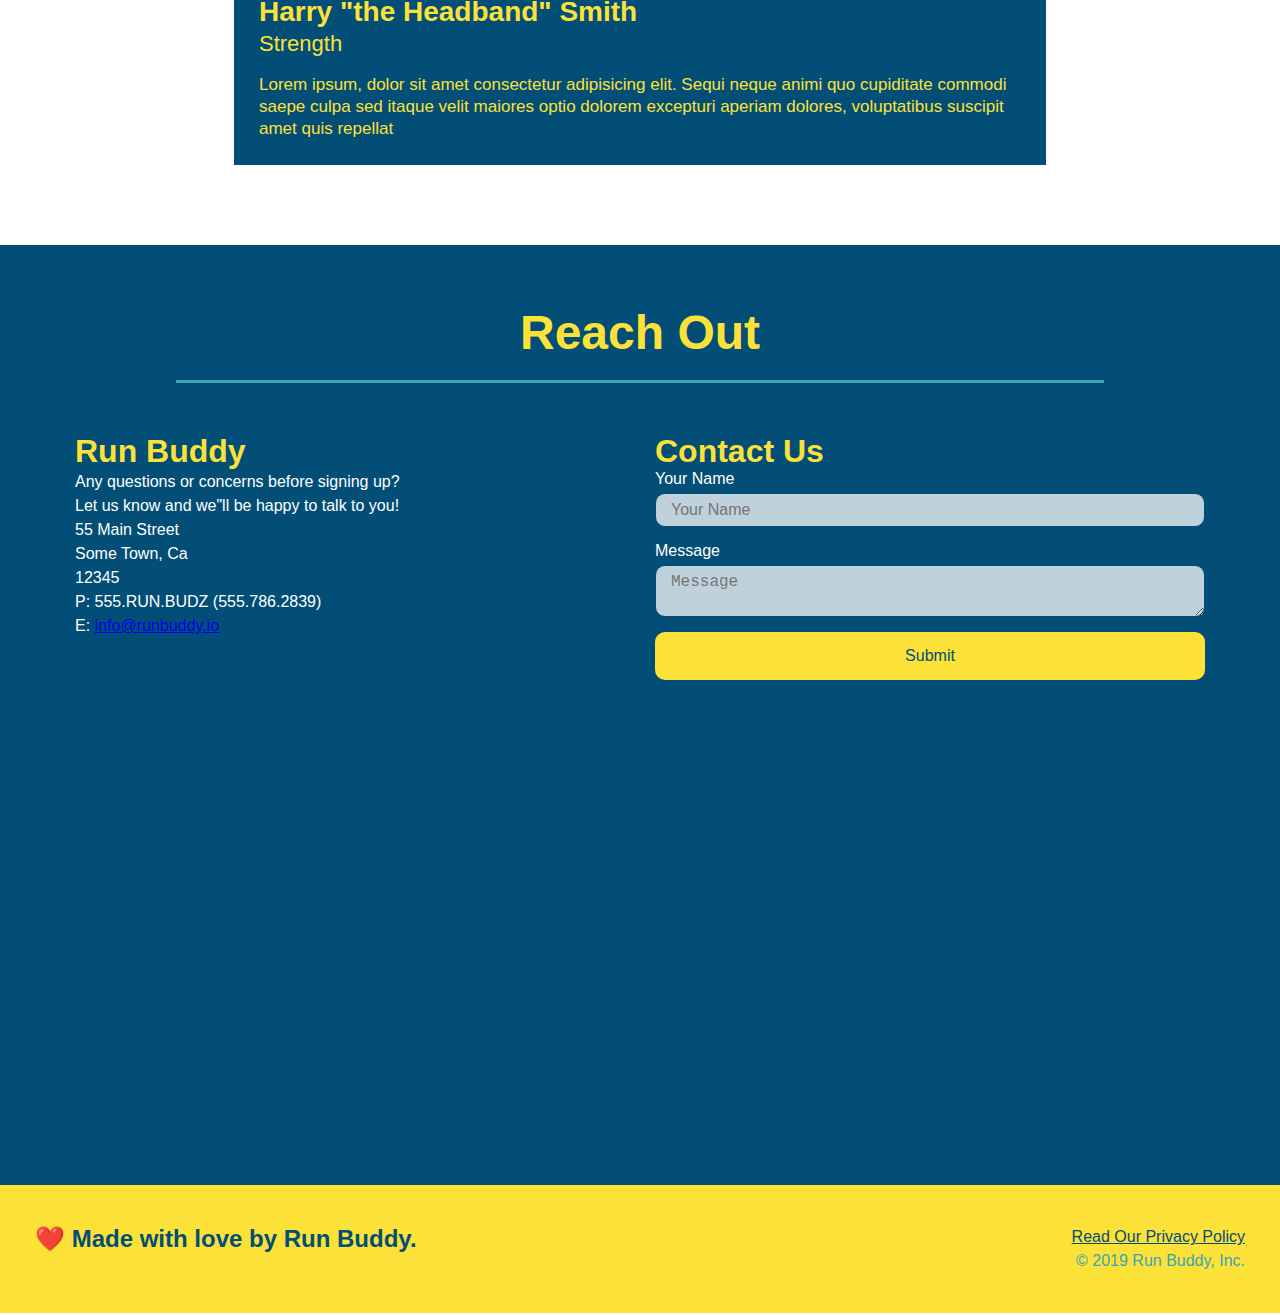
==== commit 8ea60c02: "added shawdowing and other aesthetics" ====
--- a/index.html
+++ b/index.html
@@ -75,7 +75,7 @@
 <!-- end hero -->
 
 <!-- "what we do" start <section> -->
-   <section id="what-we-do" class="intro">
+   <section id="what-we-do" class="steps">
        <div class="flex-row">
             <h2 class="section-title primary-border">
             What We Do
--- a/assets/css/style.css
+++ b/assets/css/style.css
@@ -12,17 +12,26 @@
 /* HEADER / NAV BAR STYLES START */
 
 header {
+    background-image: url("../Images/hero-bg.jpeg");
+    background-size: cover;
+    background-position: center;
+    background-attachment: fixed;
+    background-position: 80%;
     padding: 20px 35px;
     background-color: #39a6b2;
     display: flex;
     justify-content: space-between;
     flex-wrap: wrap;
+    position: -webkit-sticky;
+    position: sticky;
+    top: 0;
 }
 header h1 {
     font-weight: bold;
     margin: 0;
     font-size: 36px;
     color: #fce138;
+    text-shadow: 0 0 10px rgba(0, 0, 0, 0.5);
 }
 header a {
     color: #fce138;
@@ -45,7 +54,15 @@
     padding: 10px 15px;
     font-weight: lighter;
     font-size: 22px1.55vw;
-}
+    text-shadow: 0 0 10px rgba(0, 0, 0, 0.5);
+}
+
+header nav ul li a:hover {
+    background: #fce138;
+    color: #024e76;
+    border-radius: 15px;
+    text-shadow: none;
+  }
 
 /* HEADER / NAV BAR STYLES END */
 
@@ -82,6 +99,8 @@
     background-image: url("../Images/hero-bg.jpeg");
     background-size: cover;
     background-position: center;
+    background-attachment: fixed;
+    background-position: 80%;
     display: flex;
     justify-content: center;
     flex-wrap: wrap;
@@ -89,11 +108,13 @@
 }
 .hero-form {
     border: solid 3px #024e76;
-    background-color: #fce138;
+    background-color: rgba(252, 225, 56, 0.8);
     padding: 20px;
     width: 40%;
     margin: 3.5%;
     color: #024e76;
+    box-shadow: 0 0 10px rgba(0, 0, 0, 0.5);
+    border-radius: 15px;
 }
 .hero-cta {
     width: 35%;
@@ -107,6 +128,7 @@
     font-style: italic;
     font-size: 55px;
     color: #fce138;
+    text-shadow: 0 0 10px rgba(0, 0, 0, 0.5);
   }
 .hero-form h3 {
     font-size: 24px;
@@ -123,7 +145,15 @@
     color: #024E76;
     width: 100%;
     margin-bottom: 15px;
-    }
+    border-radius: 10px;
+    background-color: rgba(255,255,255, 0.75);
+    }
+
+.form-input:focus {
+    background-color: rgba(255,255,255, 1);
+    outline: none;
+}
+
 .hero-form label {
     margin: 0 5px;
     }
@@ -133,7 +163,12 @@
     border: none;
     padding: 10px 20px;
     font-size: 16px;
-    }
+    border-radius: 10px;
+    }
+
+.hero-form button:hover {
+    background-color: #39a6b2;  
+}  
     /* HERO STYLES END */
 
 /*SECTION TITLE STYLES START */
@@ -175,11 +210,14 @@
     margin: 50% auto;
     padding-bottom:  50px;
     width: 80%;
-    border-bottom: 1px solid #39a6b2;
     display: flex;
     flex-wrap: wrap;
     align-items: center;
     justify-content: space-between;
+}
+
+.step:not(:last-child) {
+    border-bottom: 1px solid #39a6b2;
 }
 
 .step h3 {
@@ -305,6 +343,13 @@
     width: 100%;
     margin-bottom: 15px;
     margin-top: 5px;
+    border-radius: 10px;
+    background-color: rgba(255,255,255, 0.75);
+}
+
+.contact-info input:focus, .contact-info textarea:focus {
+    background-color: rgba(255,255,255, 1);
+    outline: none;
 }
 
 .contact-form button {
@@ -315,7 +360,13 @@
     text-align: center;
     padding: 15px 0;
     font-size: 16px;
-}
+    border-radius: 10px;
+}
+
+.contact-form button:hover {
+    color: #fce138;
+    background: #39a6b2;
+  }
 /* REACH OUT STYLES END */
 
 /* UTILITIES */
@@ -331,27 +382,113 @@
 }
 
 /* MEDIA QUERY FOR SMALLER DESKTOP SCREENS AND SMALLER */
-@media screen and (max-width: 980px) {
-    header h1 a {
-        color: tomato;
-    }
+@media screen and (max-width: 980px) { header {
+    padding-bottom: 0;
+    justify-content: center;
+    position: relative;
+}
+
+header h1 {
+    width: 100%;
+    text-align: center;
+}
+
+header nav ul {
+    margin-top: 20px;
+    width: 100%;
+    justify-content: center;
+}
+
+header nav ul li a {
+    font-size: 20px;
+}
+
+footer h2, footer div {
+    text-align: center;
+    width: 100%;
+    }
+}
+
+.hero-cta, .hero-form {
+    width: 100%;
+}
+
+.hero-cta {
+    text-align: center;
+}
+
+.section-title {
+    width: 80%;
+}
+
+.trainer {
+    flex: 0 70%;
+}
+
+.contact-info iframe {
+    flex: 1 100%;
 }
 
 /* MEDUIA QUERY FOR TABLETS AND SMALLER */
 @media screen and (max-width: 768px) {
-    header h1 {
-        font-size: 80px;
-    }
+    section {
+        padding: 30px 15px;
+    }
+
+.step h3 {
+    flex: 1 100%;
+    text-align: center;
+}
+
+.step-info {
+    flex: 2 100%;
+    text-align: center;
+    justify-content: center;
+}
+
+.step-img {
+    flex: 0 32%;
+    margin-right: 0;
+    margin-top: 15px;
+    margin-bottom: 15px;
+}
+
+.step-text {
+    flex: 100%;
+}
+
 }
 
 /* MEDIA QUERY FOR MOBILE PHONES AND SMALLER */
 @media screen and (max-width: 575px) {
-    header h1 {
-        font-size: 100px;
-    }
-}
-
-
+.hero-form button {
+    width: 100%;
+}
+    
+.section-title {
+    width: 95%;
+}
+    
+.intro p {
+    width: 100%;
+}
+    
+.trainer {
+    flex: 0 100%;
+}
+    
+.contact-info {
+    text-align: left;
+}
+    
+.contact-info > * {
+    flex: 0 100%;
+    }
+
+.contact-form {
+    order: 3;
+    }
+}
  
 
 
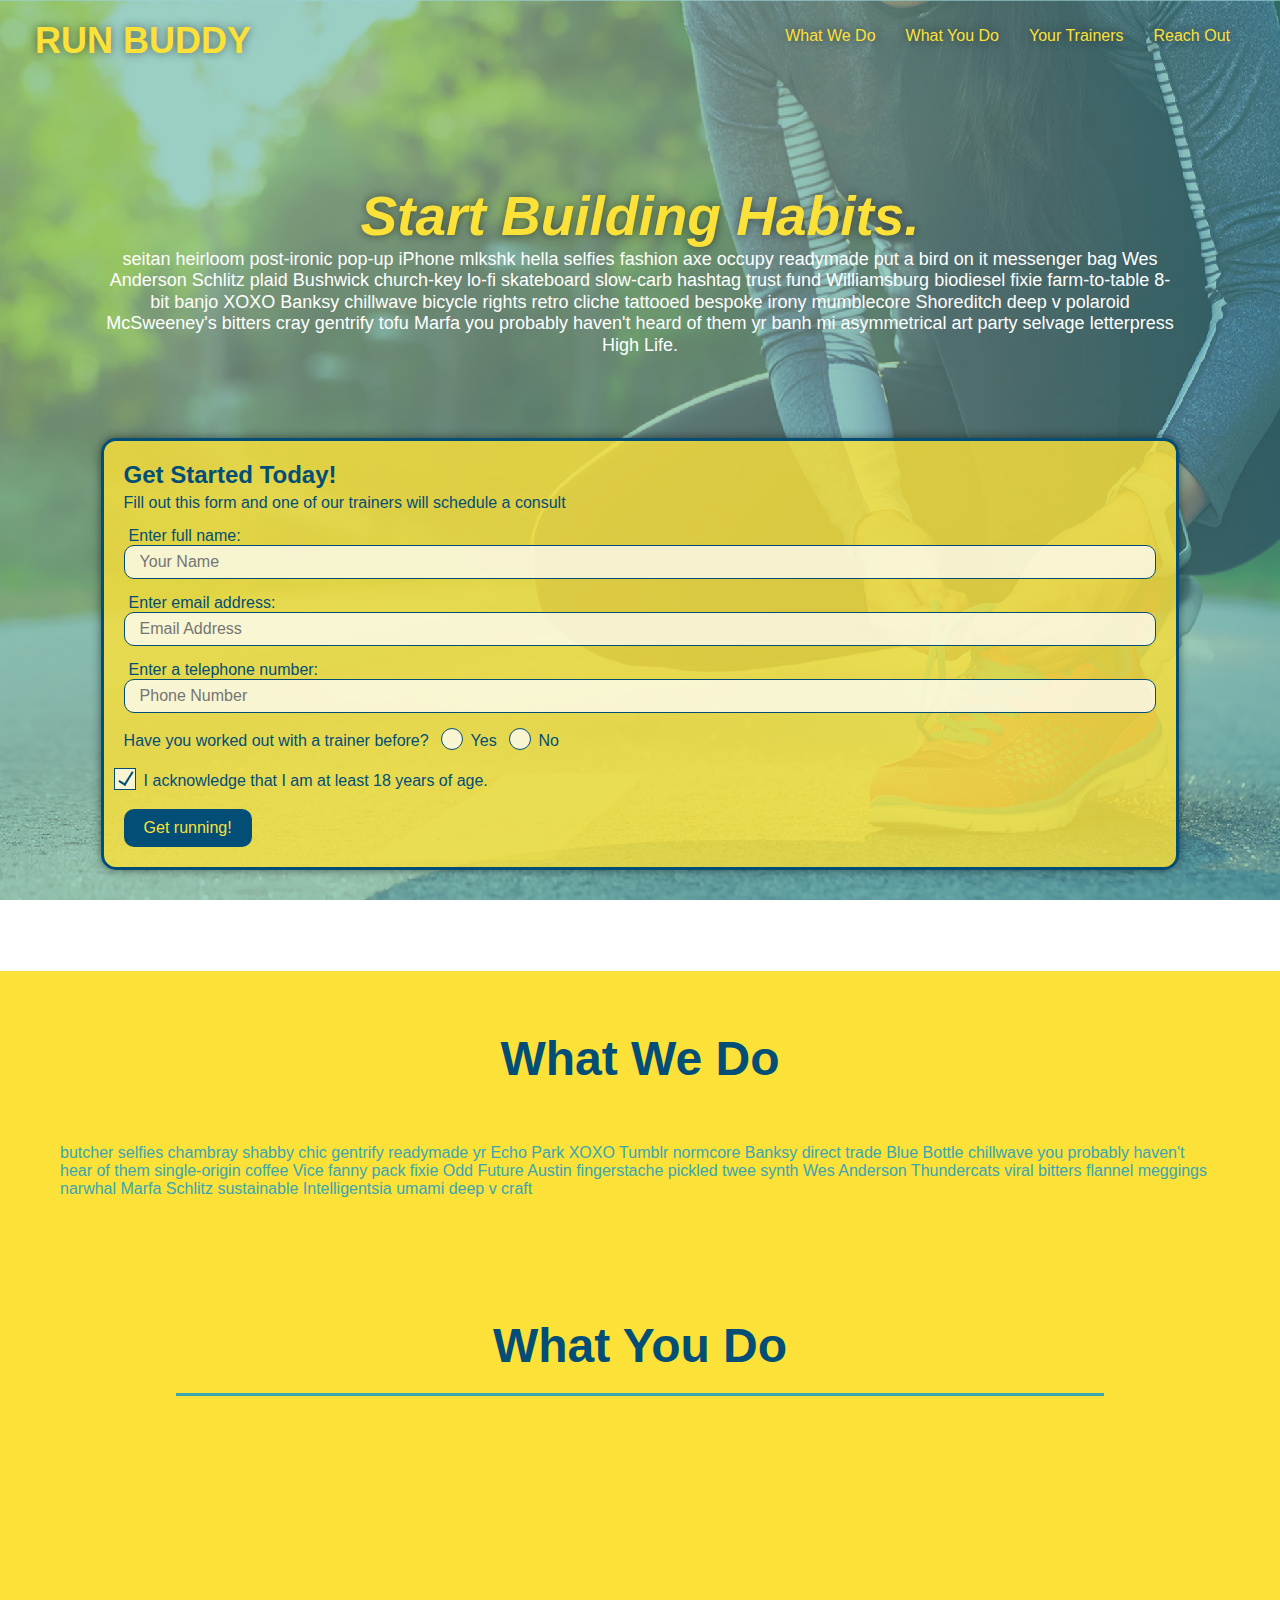
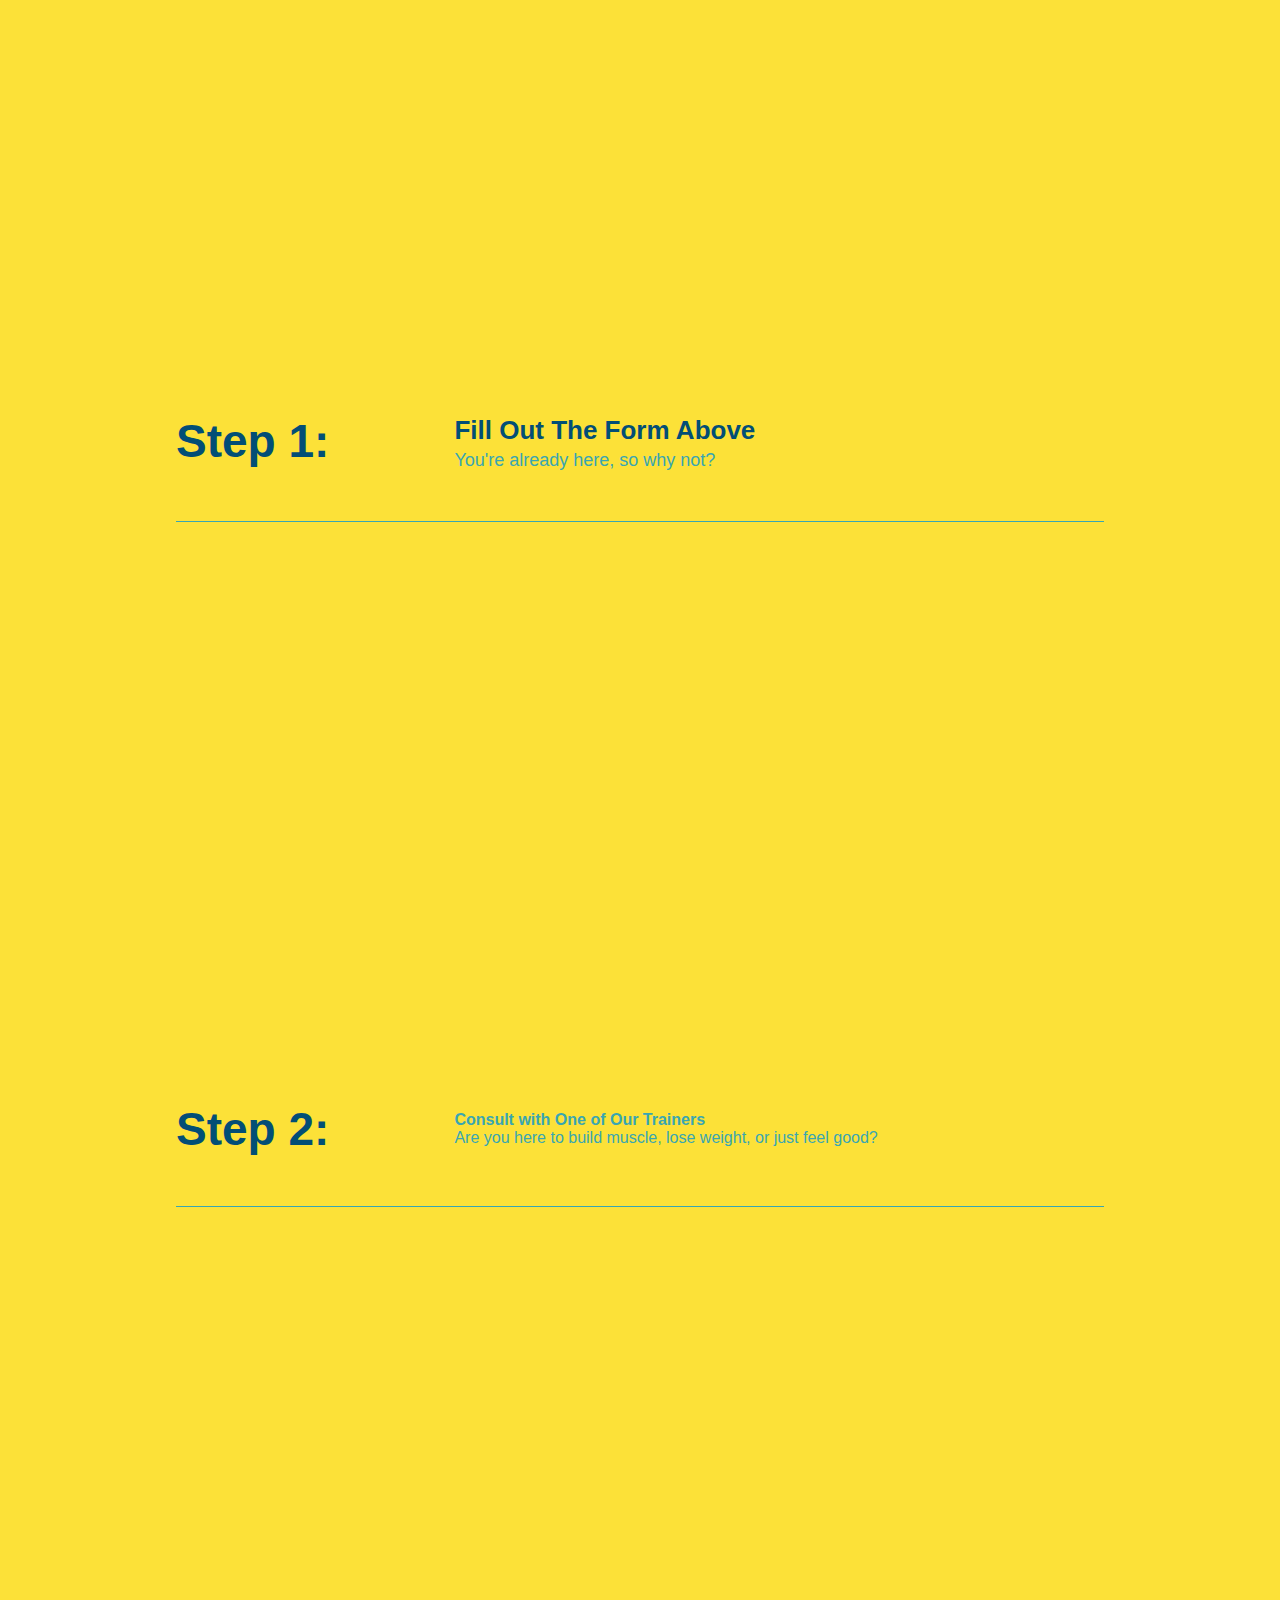
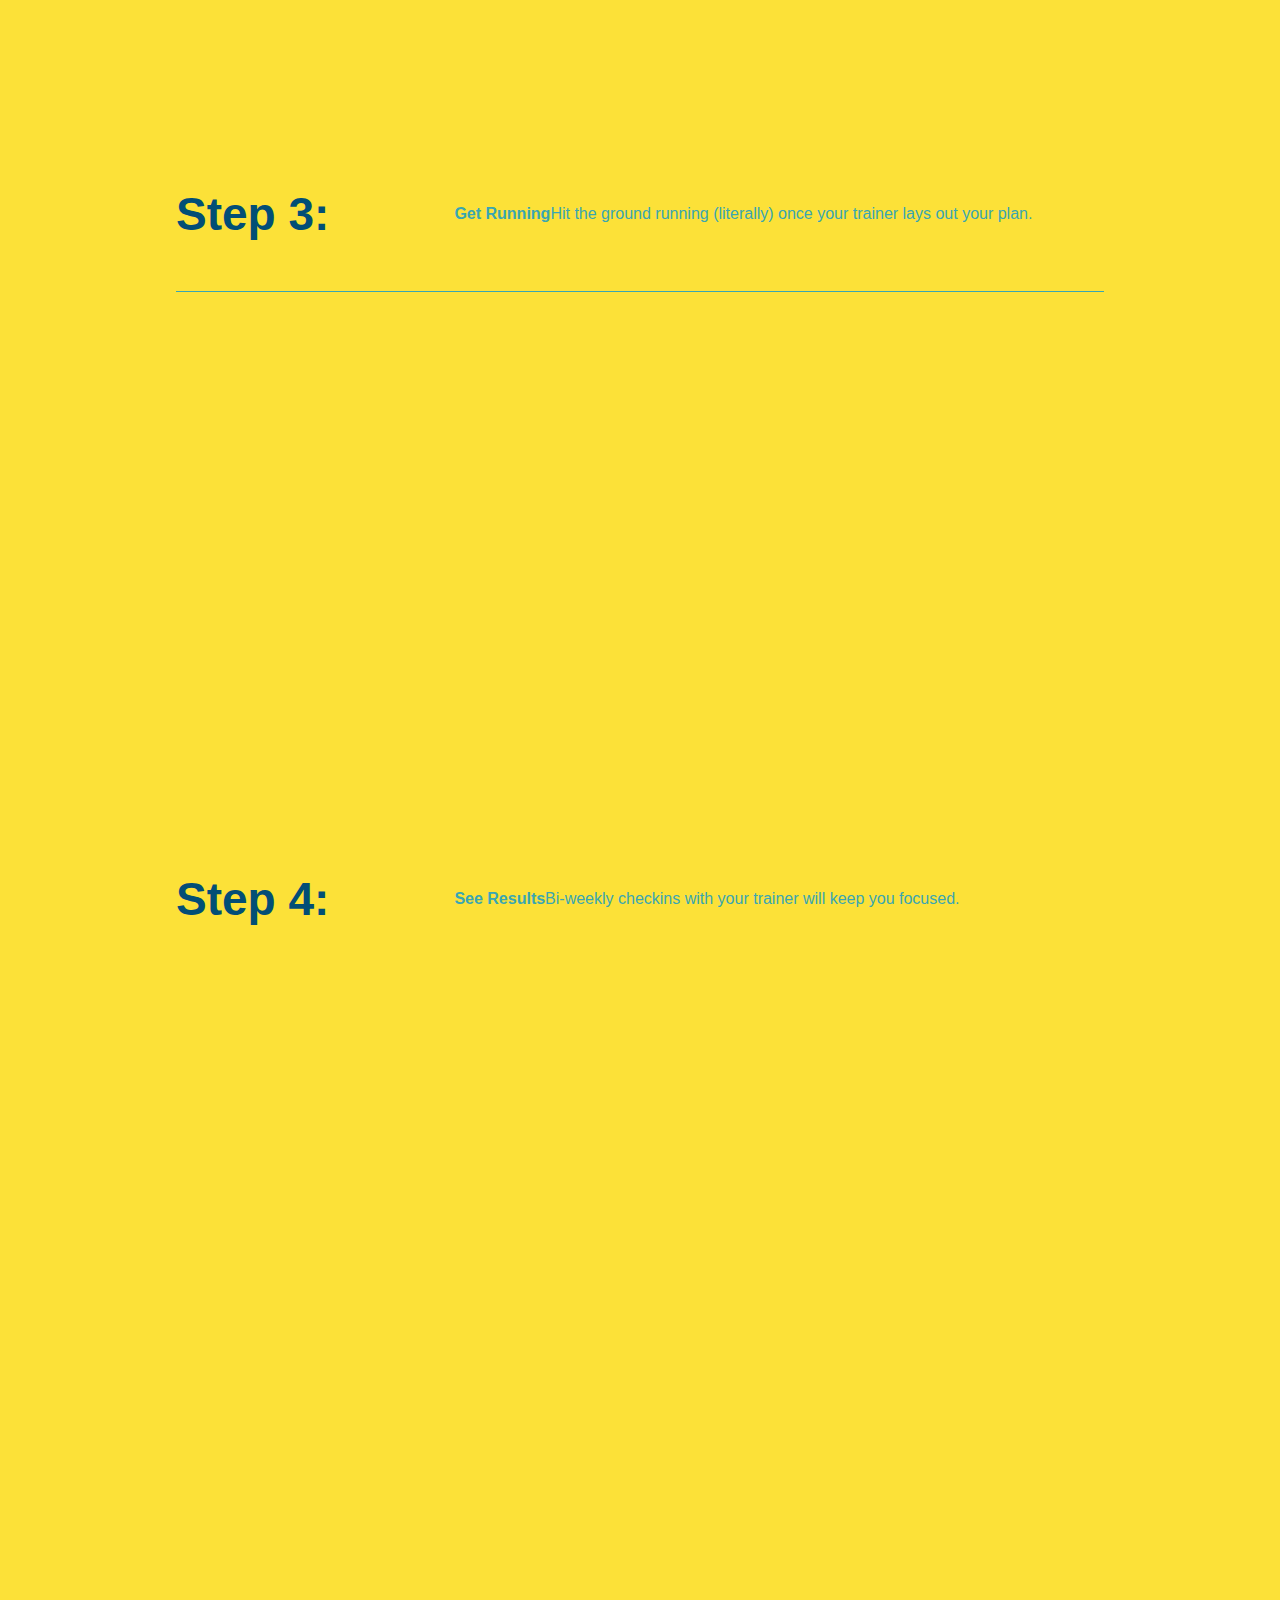
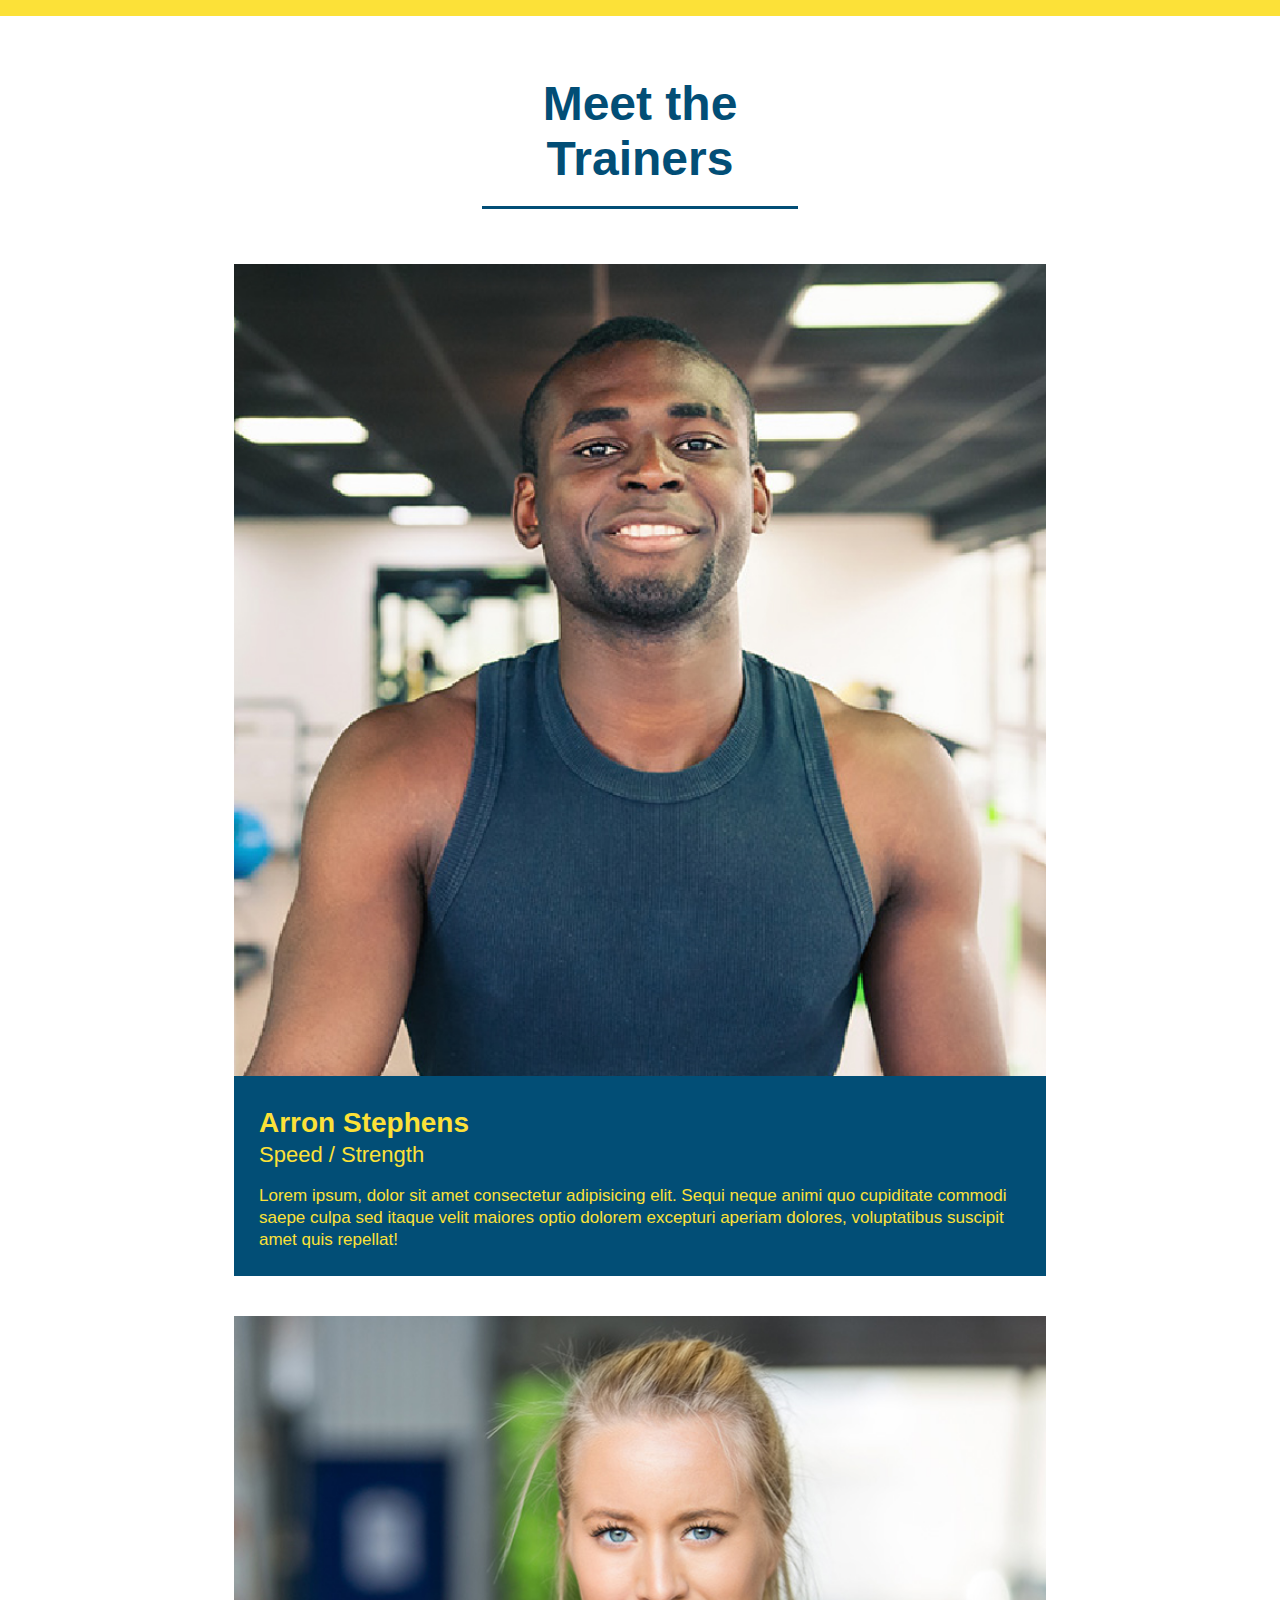
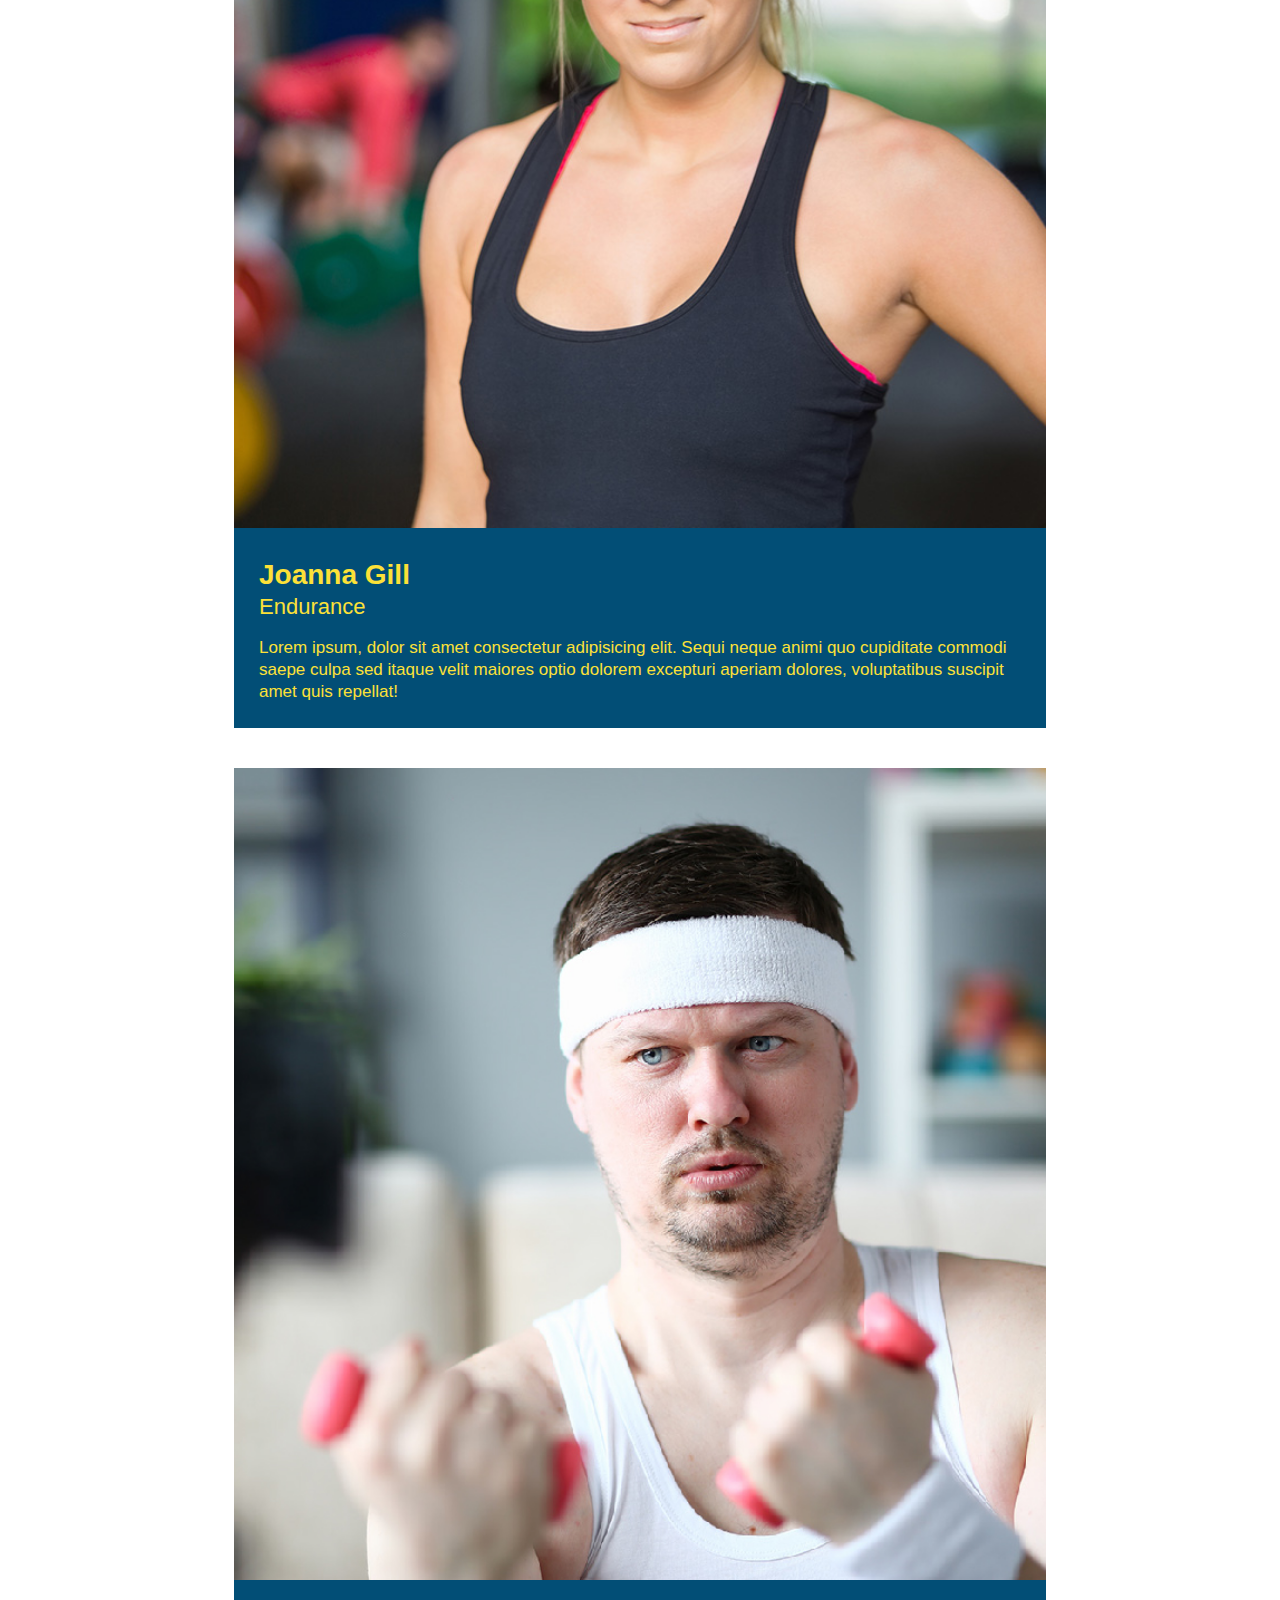
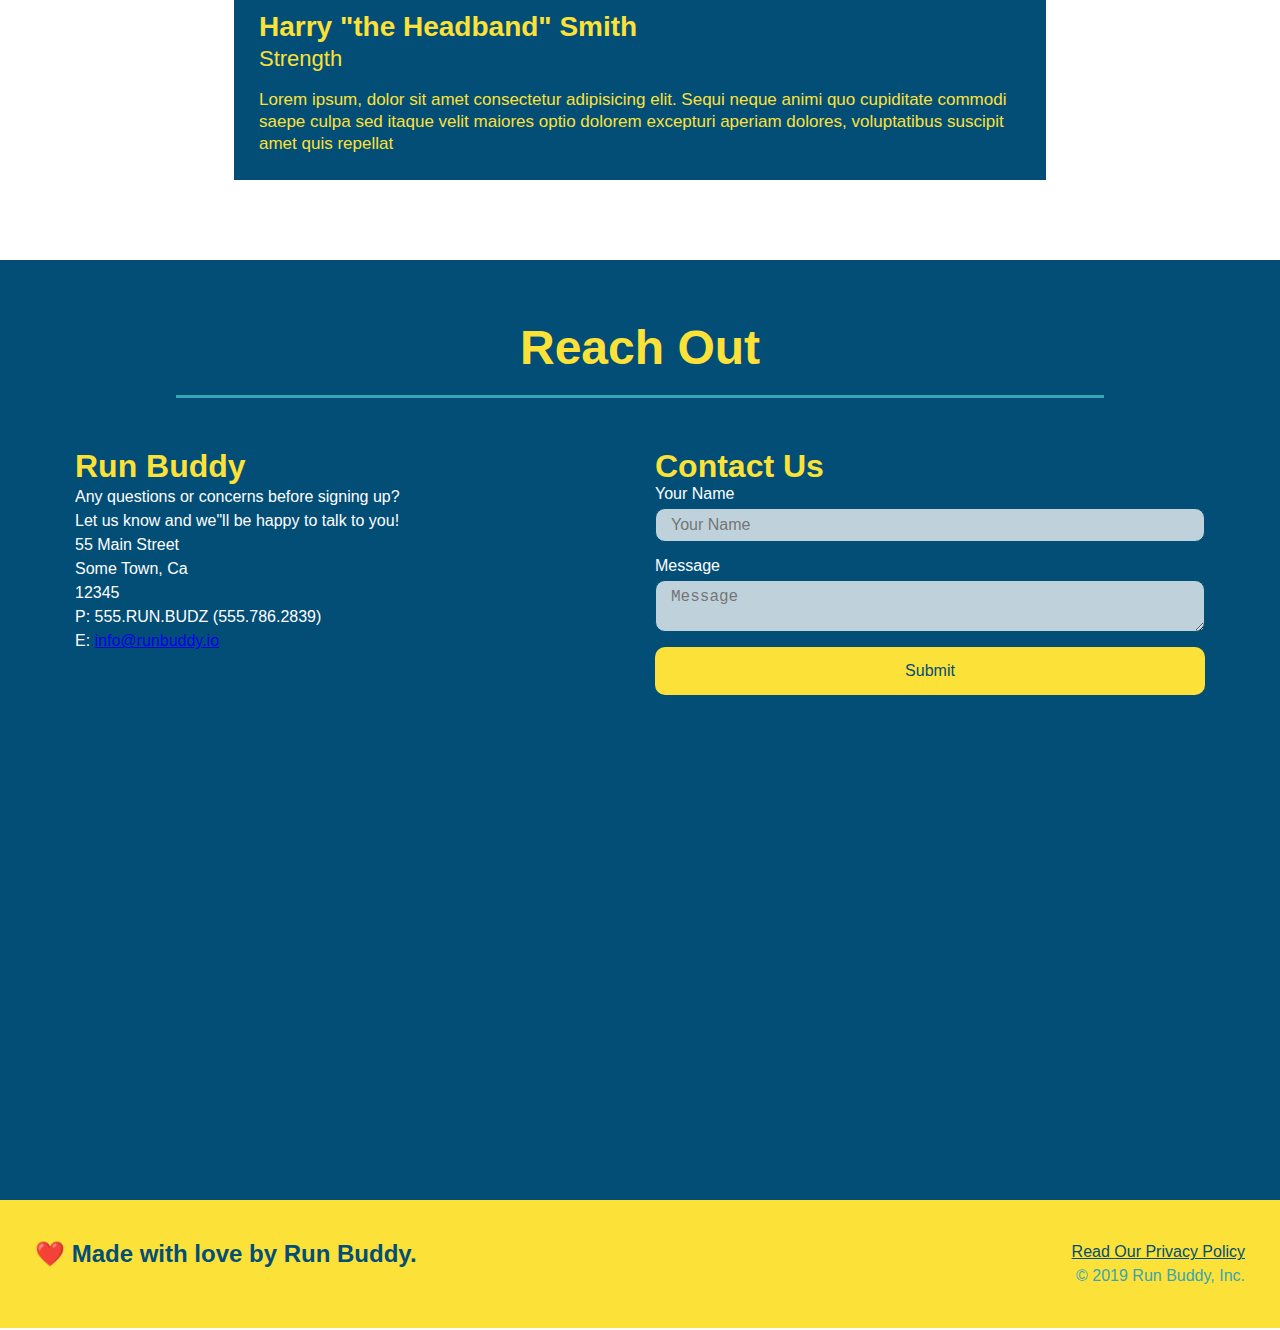
==== commit db37a8a1: "added z index and pseudo elements" ====
--- a/index.html
+++ b/index.html
@@ -55,16 +55,22 @@
                 <input type="tel" placeholder="Phone Number" id="phone" name="phone" class="form-input" />
             <p>
                 Have you worked out with a trainer before?
-                <input type="radio" name="trainer-confirm" id="trainer-yes" />
-                <label for="trainer-yes">Yes</label>
-                <input type="radio" name="trainer-confirm" id="trainer-no" />
-                <label for="trainer-no">No</label>
-            </p>
-            <p>
-                <label for="checkbox>" >
-                I acknowledge that I am at least 18 years of age.
-                </label>
-                <input type="checkbox" name="age-confirm" id="checkbox" />
+                <span class="radio-wrapper">
+                    <input type="radio" name="trainer-confirm" id="trainer-yes" />
+                    <label for="trainer-yes">Yes</label>
+                </span>
+                <span class="radio-wrapper">
+                    <input type="radio" name="trainer-confirm" id="trainer-no" />
+                    <label for="trainer-no">No</label>
+                </span>
+            </p>
+            <p>
+                <span class="checkbox-wrapper">
+                    <label for="checkbox>" >
+                    I acknowledge that I am at least 18 years of age.
+                    </label>
+                    <input type="checkbox" name="age-confirm" id="checkbox" />
+                </span>
             </p>
                 <button type="submit" >
                     Get running!
--- a/assets/css/style.css
+++ b/assets/css/style.css
@@ -25,7 +25,9 @@
     position: -webkit-sticky;
     position: sticky;
     top: 0;
-}
+    z-index: 9999
+}
+
 header h1 {
     font-weight: bold;
     margin: 0;
@@ -169,6 +171,67 @@
 .hero-form button:hover {
     background-color: #39a6b2;  
 }  
+
+.checkbox-wrapper input, .radio-wrapper input {
+    opacity: 0;
+}
+
+.checkbox-wrapper label, .radio-wrapper label {
+    position: relative;
+    left: 10px;
+    margin: 10px;
+    line-height: 1.6;
+}
+
+.checkbox-wrapper label::before, .radio-wrapper label::before {
+    content: "";
+    height: 20px;
+    width: 20px;
+    background: rgba(255, 255, 255, 0.75);  
+    border: 1px solid #024e76;  
+    position: absolute;
+    top: -4px;
+    left: -30px;
+  }
+
+  .radio-wrapper label::before {
+      border-radius: 50%;
+  }
+
+  .radio-wrapper label::after {
+    content: "";
+    width: 20px;
+    height: 20px;
+    border-radius: 50%;
+    background: #024e76;
+    position: absolute;
+    left: -29px;
+    top: -3px;
+    background-image: radial-gradient(circle, #39a6b2, #024e76);
+  }
+  
+  .checkbox-wrapper label::after {
+    content: "";
+    height: 6px;
+    width: 14px;
+    border-left: 2px solid #024e76;
+    border-bottom: 2px solid #024e76;
+    position: absolute;
+    left: -26px;
+    top: 1px;
+    transform: rotate(-58deg);
+  }
+
+.checkbox-wrapper input + label::after,
+.radio-wrapper input + label::after {
+    content: none;
+}
+
+.checkbox-wrapper input:checked + label::after,
+.radion-wrapper input:checked + label::after {
+    content: "";
+}
+
     /* HERO STYLES END */
 
 /*SECTION TITLE STYLES START */
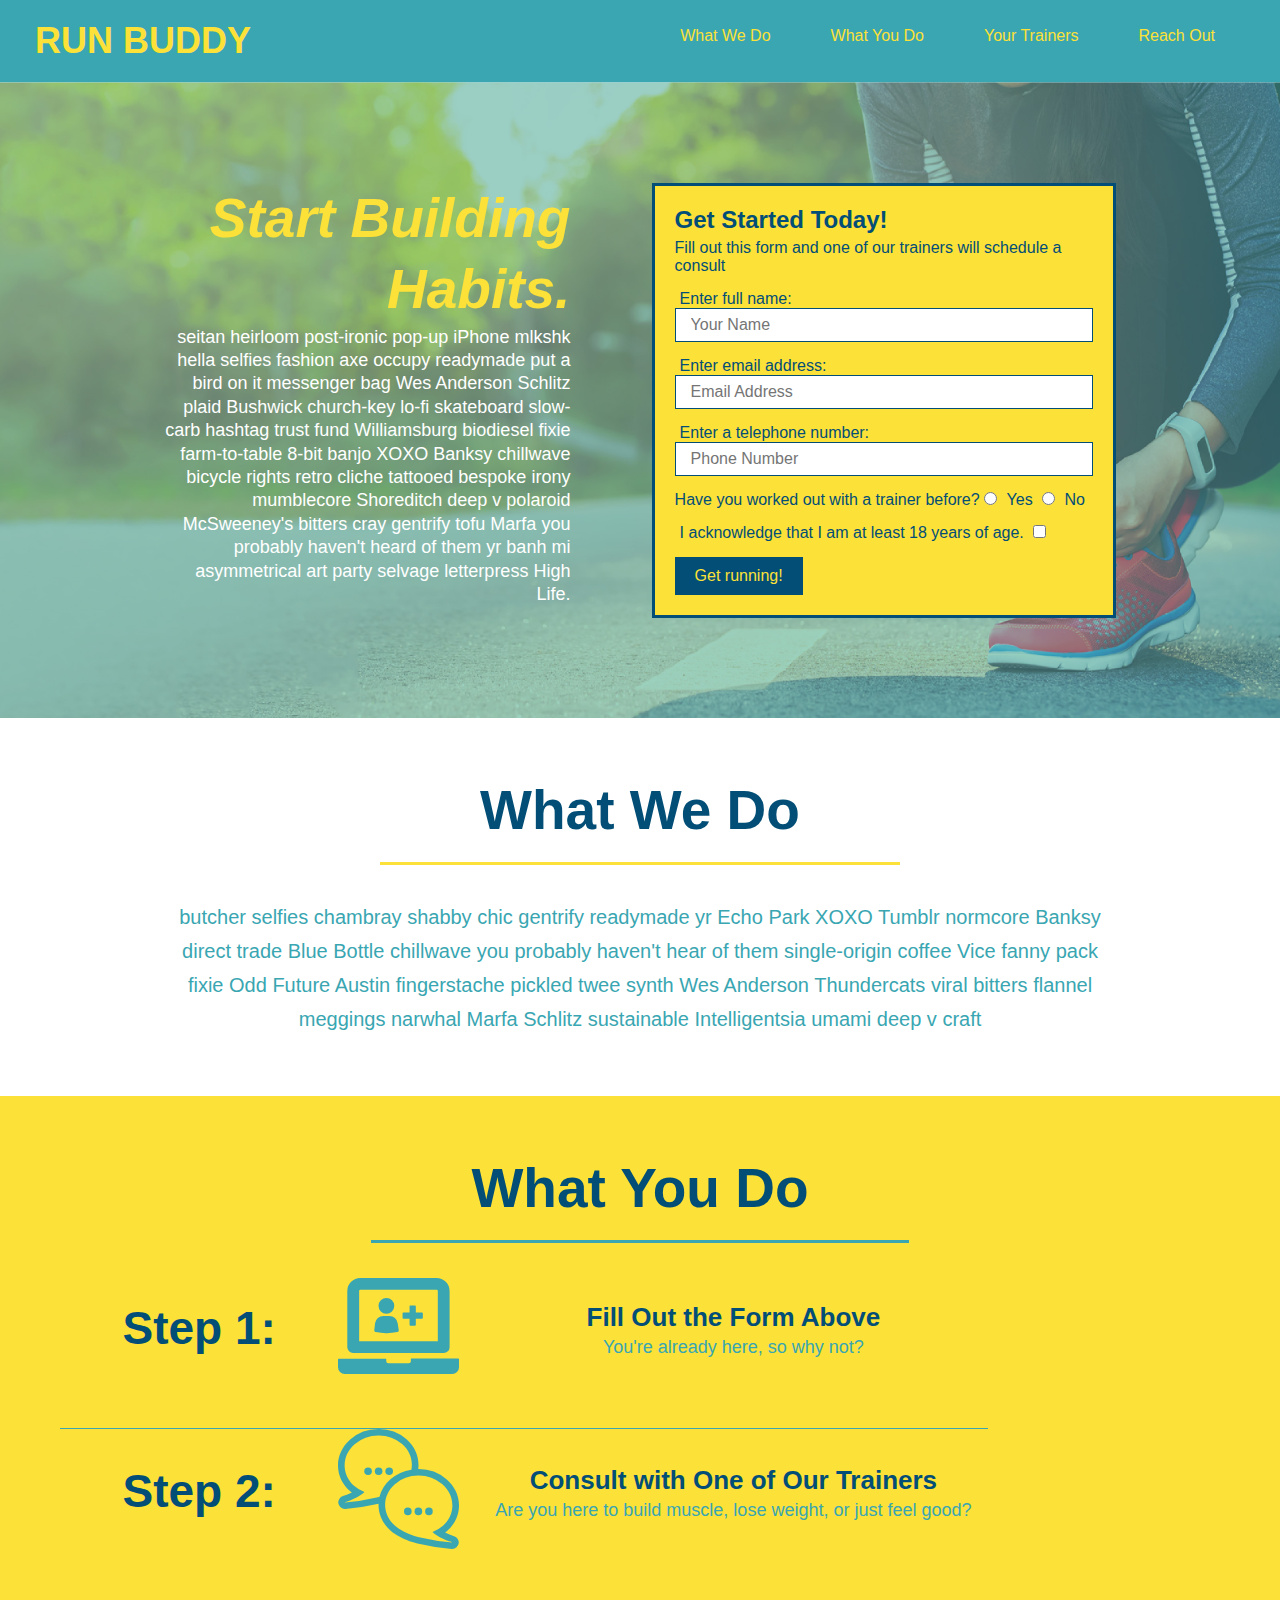
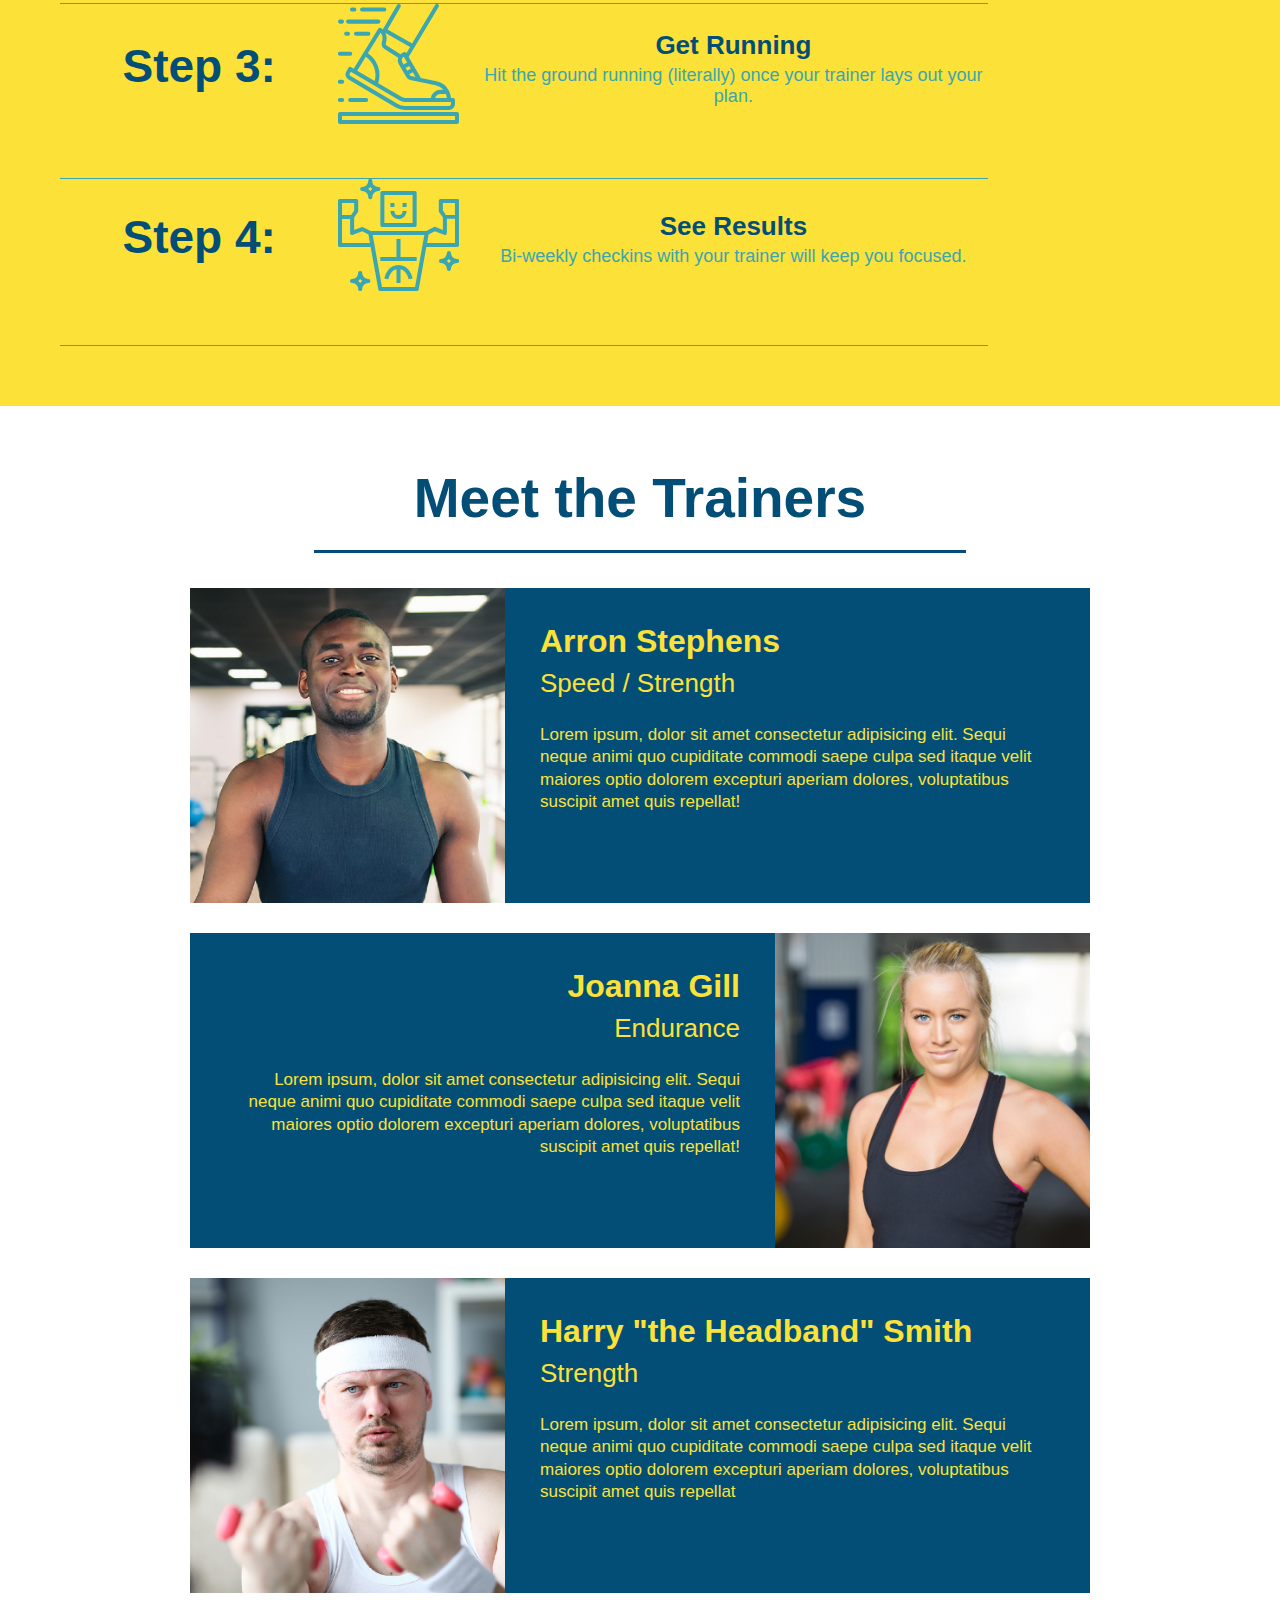
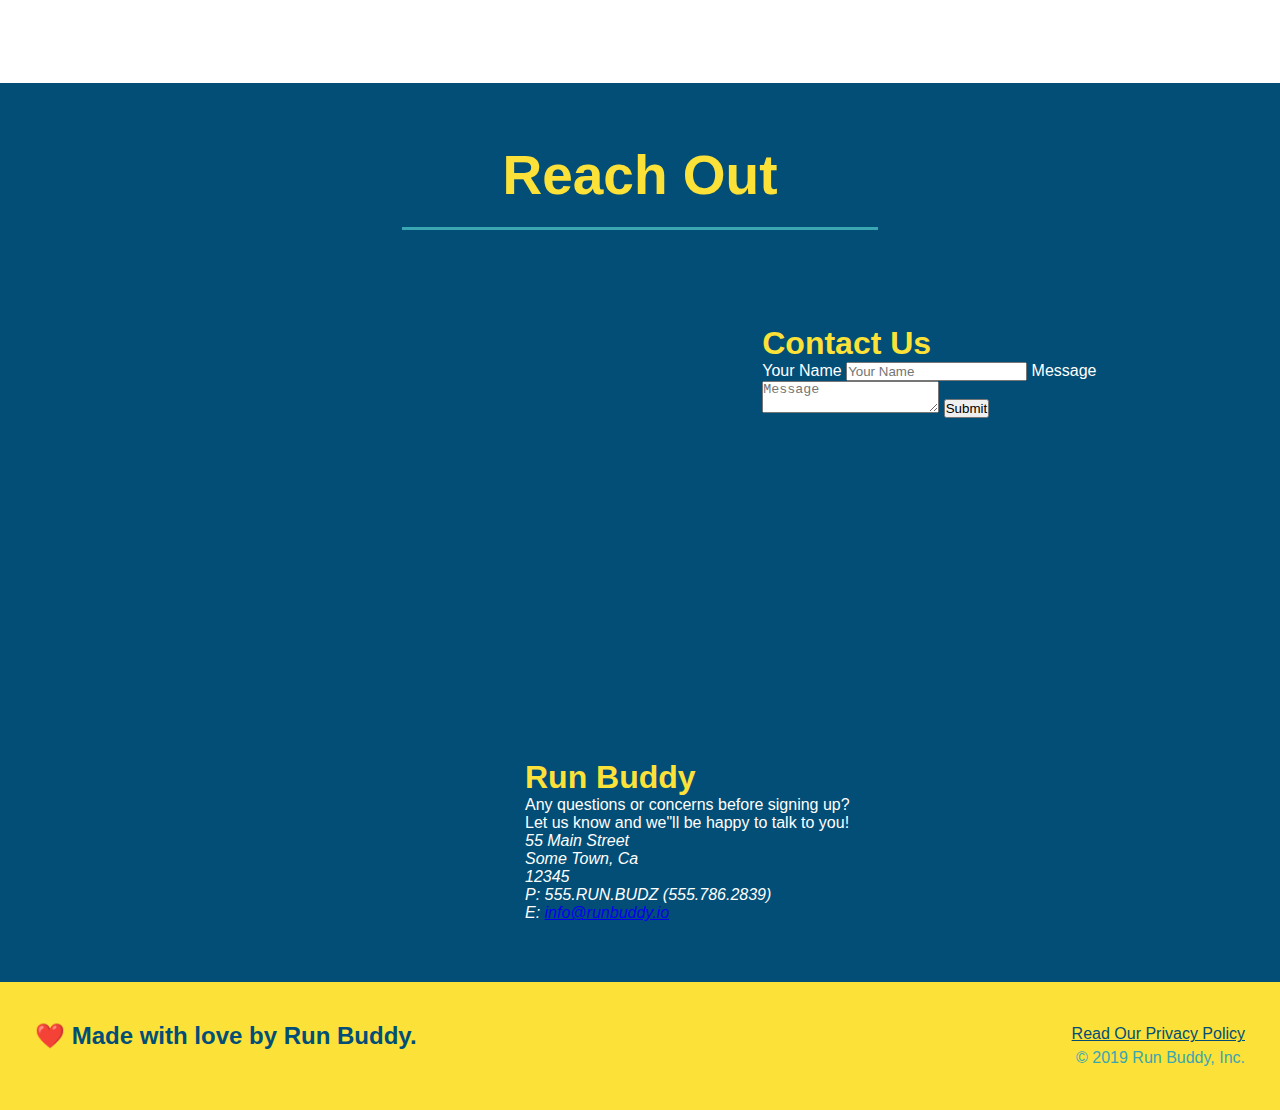
==== commit e0763280: "debugged step flexbox" ====
--- a/index.html
+++ b/index.html
@@ -3,7 +3,6 @@
     <head>
         <meta charset="UTF-8" />
         <title>Run Buddy</title>
-        <meta name="viewport" content="width=device-width, initial-scale=1.0" />
         <link rel="stylesheet" href="./assets/css/style.css" />
     </head>
 </html>
@@ -55,22 +54,16 @@
                 <input type="tel" placeholder="Phone Number" id="phone" name="phone" class="form-input" />
             <p>
                 Have you worked out with a trainer before?
-                <span class="radio-wrapper">
-                    <input type="radio" name="trainer-confirm" id="trainer-yes" />
-                    <label for="trainer-yes">Yes</label>
-                </span>
-                <span class="radio-wrapper">
-                    <input type="radio" name="trainer-confirm" id="trainer-no" />
-                    <label for="trainer-no">No</label>
-                </span>
-            </p>
-            <p>
-                <span class="checkbox-wrapper">
-                    <label for="checkbox>" >
-                    I acknowledge that I am at least 18 years of age.
-                    </label>
-                    <input type="checkbox" name="age-confirm" id="checkbox" />
-                </span>
+                <input type="radio" name="trainer-confirm" id="trainer-yes" />
+                <label for="trainer-yes">Yes</label>
+                <input type="radio" name="trainer-confirm" id="trainer-no" />
+                <label for="trainer-no">No</label>
+            </p>
+            <p>
+                <label for="checkbox>" >
+                I acknowledge that I am at least 18 years of age.
+                </label>
+                <input type="checkbox" name="age-confirm" id="checkbox" />
             </p>
                 <button type="submit" >
                     Get running!
@@ -81,153 +74,159 @@
 <!-- end hero -->
 
 <!-- "what we do" start <section> -->
-   <section id="what-we-do" class="steps">
-       <div class="flex-row">
-            <h2 class="section-title primary-border">
-            What We Do
-            </h2>
-        </div>
-        <div class="flex-row">
-            <p>
-            butcher selfies chambray shabby chic gentrify readymade yr Echo Park XOXO Tumblr normcore Banksy direct trade Blue Bottle chillwave you probably haven't hear of them single-origin coffee Vice fanny pack fixie Odd Future Austin fingerstache pickled twee synth Wes Anderson Thundercats viral bitters flannel meggings narwhal Marfa Schlitz sustainable Intelligentsia umami deep v craft
-            </p>
-        </div>
+   <section id="what-we-do" class="intro">
+        <h2 class="section-title primary-border">
+          What We Do
+        </h2>
+         <p>
+          butcher selfies chambray shabby chic gentrify readymade yr Echo Park XOXO Tumblr normcore Banksy direct trade Blue Bottle chillwave you probably haven't hear of them single-origin coffee Vice fanny pack fixie Odd Future Austin fingerstache pickled twee synth Wes Anderson Thundercats viral bitters flannel meggings narwhal Marfa Schlitz sustainable Intelligentsia umami deep v craft
+        </p>
    </section>
 <!-- end what we do" -->
 
 <!-- "what you do" start -->
    <section id="what-you-do" class="steps">
-        <div class="flex-row">
-            <h2 class="section-title secondary-border">
-            What You Do
-            </h2>
-        </div>
+        <h2 class="section-title secondary-border">
+          What You Do
+        </h2>
         <div class="step">
             <h3>Step 1:</h3>
             <div class="step-info">
-                <div clas="step-img">
+                <div class="step-img">
                     <img src="./assets/Images/01-04-svgs/step-1.svg" alt="" />
                 </div>
-                <div class="step-text">
-                    <h4>Fill Out The Form Above</h4>
-                    <p>You're already here, so why not?</p>
-                </div>
-            </div>
-        </div>
+            <div class="step-text">
+            <h4>Fill Out the Form Above</h4>
+            <p>You're already here, so why not?</p>
+        </div>
+      </div>
+    </div>
         <div class="step">
             <h3>Step 2:</h3>
             <div class="step-info">
-                <div clas="step-img">
+                <div class="step-img">
                     <img src="./assets/Images/01-04-svgs/step-2.svg" alt="" />
                 </div>
-                    <h4>Consult with One of Our Trainers</h4>
-                    <p>Are you here to build muscle, lose weight, or just feel good?</p>
-            </div>
-        </div>
-        <div class="step">
+                <div class="step-text">
+                <h4>Consult with One of Our Trainers</h4>
+                <p>Are you here to build muscle, lose weight, or just feel good?</p>
+            </div>
+        </div>
+    </div>
+      <div class="step">
             <h3>Step 3:</h3>
             <div class="step-info">
-                <div clas="step-img">
+                <div class="step-img">
                     <img src="./assets/Images/01-04-svgs/step-3.svg" alt="" />
                 </div>
-                    <h4>Get Running</h4>
-                    <p>Hit the ground running (literally) once your trainer lays out your plan.</p>
-            </div>
-        </div>
-        <div class="step">
+                <div class="step-text">
+                <h4>Get Running</h4>
+                <p>Hit the ground running (literally) once your trainer lays out your plan.</p>
+            </div>
+        </div>
+    </div>
+      <div class="step">
             <h3>Step 4:</h3>
             <div class="step-info">
-                <div clas="step-img">
+                <div class="step-img">
                     <img src="./assets/Images/01-04-svgs/step-4.svg" alt="" />
                 </div>
-                    <h4>See Results</h4>
-                    <p>Bi-weekly checkins with your trainer will keep you focused.</p>
-            </div>
-        </div>
+                <div class="step-text">
+                <h4>See Results</h4>
+                <p>Bi-weekly checkins with your trainer will keep you focused.</p>
+            </div>
+        </div>
+      </div>
    </section>
 <!-- end what you do -->
 
 <!-- meet the trainers start -->
     <section id="your-trainers" class="trainers">
-        <div class="flex-row">
-            <h2 class="section-title primary-boarder"> 
+        <h2 class="section-title primary-boarder"> 
             Meet the Trainers
-            </h2> 
-        </div>
-    <div class="trainers">
+        </h2> 
+
         <article class="trainer">
             <img src="./assets/Images/01-05-trainers (1)/trainer-1.jpg" alt="Arron Stephens in his workout clothes, ready to pump iron" />
-            <div class="trainer-bio">
-                <h3 class="trainer-name">Arron Stephens</h3>
-                <h4 class="trainer-role">Speed / Strength</h4>
+            <div class="trainer-bio text-left">
+                <h3>Arron Stephens</h3>
+                <h4>Speed / Strength</h4>
                 <p>
                     Lorem ipsum, dolor sit amet consectetur adipisicing elit. Sequi neque animi quo cupiditate commodi saepe culpa sed itaque velit maiores optio dolorem excepturi aperiam dolores, voluptatibus suscipit amet quis repellat!
                 </p>
             </div>
         </article>
 
-        <article class="trainer">
-            <img src="./assets/Images/01-05-trainers (1)/trainer-2.jpg" alt="Joanna Gill cooling off after a workout" />
-            <div class="trainer-bio">
-                <h3 class="trainer-name">Joanna Gill</h3>
-                <h4 class="trainer-role">Endurance</h4>
-                <p>
+    <article class="trainer">
+        <div class="trainer-bio text-right">
+            <h3>Joanna Gill</h3>
+            <h4>Endurance</h4>
+            <p>
                 Lorem ipsum, dolor sit amet consectetur adipisicing elit. Sequi neque animi quo cupiditate commodi saepe culpa sed itaque velit maiores optio dolorem excepturi aperiam dolores, voluptatibus suscipit amet quis repellat! 
-                </p>
-            </div>
-        </article>
-
-        <article class="trainer">
-            <img src="./assets/Images/01-05-trainers (1)/trainer-3.jpg" alt="Harry Smith wearing a headband and lifting comically small pink weights" />
-            <div class="trainer-bio">
-                <h3 class="trainer-name">Harry "the Headband" Smith</h3>
-                <h4 class="trainer-role">Strength</h4>
-                <p>Lorem ipsum, dolor sit amet consectetur adipisicing elit. Sequi neque animi quo cupiditate commodi saepe culpa sed itaque velit maiores optio dolorem excepturi aperiam dolores, voluptatibus suscipit amet quis repellat     
-                </p>
-            </div>
-        </article>
-    </div>
+            </p>
+        </div>
+        <img src="./assets/Images/01-05-trainers (1)/trainer-2.jpg" alt="Joanna Gill cooling off after a workout" />
+    </article>
+
+    <article class="trainer">
+        <img src="./assets/Images/01-05-trainers (1)/trainer-3.jpg" alt="Harry Smith wearing a headband and lifting comically small pink weights" />
+        <div class="trainer-bio text-left">
+            <h3>Harry "the Headband" Smith</h3>
+            <h4>Strength</h4>
+            <p>Lorem ipsum, dolor sit amet consectetur adipisicing elit. Sequi neque animi quo cupiditate commodi saepe culpa sed itaque velit maiores optio dolorem excepturi aperiam dolores, voluptatibus suscipit amet quis repellat     
+            </p>
+        </div>
+    </article>
     </section>
 <!-- end trainers -->
 
 <!-- reach out -->
     <section id="reach-out" class="contact">
-            <h2 class="section-title secondary-border">
+        <div class="row">
+        <h2 class="section-title secondary-border">
             Reach Out
-            </h2>
-        <div class="contact-info">
+        </h2>
+        <div class="column">
+            <div class="contact-info"> 
+            <iframe src="https://www.google.com/maps/embed?pb=!1m18!1m12!1m3!1d3030.908394132809!2d-111.82368418428725!3d40.56570015448928!2m3!1f0!2f0!3f0!3m2!1i1024!2i768!4f13.1!3m3!1m2!1s0x87527d107bf9a189%3A0xeafd3fa3ecc6f46f!2s2433%20Glacier%20View%20Dr%2C%20Sandy%2C%20UT%2084092!5e0!3m2!1sen!2sus!4v1627056463026!5m2!1sen!2sus" 
+            frameborder="0" style="border:0" allowfullscreen>
+            </iframe>
+            </div>
+
+            <div class="column">
+                <div class="contact-form">
+                <h3>Contact Us</h3>
+                <form>
+                    <label for="contact-name">Your Name</label>
+                    <input type="text" id="contact-name" placeholder="Your Name" />
+                  
+                    <label for="contact-message">Message</label>
+                    <textarea id="contact-message" placeholder="Message"></textarea>
+                  
+                    <button type="submit">Submit</button>
+                </form>
+                </div>
+            </div>
+
             <div>
-            <h3>Run Buddy</h3>
-            <p>
-                Any questions or concerns before signing up?
-                <br />
-                Let us know and we"ll be happy to talk to you!
-            </p>
-            <address>
-                55 Main Street <br />
-                Some Town, Ca <br />
-                12345 <br />
-                P: 555.RUN.BUDZ (555.786.2839)<br />
-                E: <a href="mailto:info@runbuddy.io">info@runbuddy.io</a>
-            </address>
-        </div>
-        <div class="contact-form">
-            <h3>Contact Us</h3>
-            <form>
-                <label for="contact-name">Your Name</label>
-                <input type="text" id="contact-name" placeholder="Your Name" />
-              
-                <label for="contact-message">Message</label>
-                <textarea id="contact-message" placeholder="Message"></textarea>
-              
-                <button type="submit">Submit</button>
-            </form>
-        </div>
-                <iframe src="https://www.google.com/maps/embed?pb=!1m18!1m12!1m3!1d3030.908394132809!2d-111.82368418428725!3d40.56570015448928!2m3!1f0!2f0!3f0!3m2!1i1024!2i768!4f13.1!3m3!1m2!1s0x87527d107bf9a189%3A0xeafd3fa3ecc6f46f!2s2433%20Glacier%20View%20Dr%2C%20Sandy%2C%20UT%2084092!5e0!3m2!1sen!2sus!4v1627056463026!5m2!1sen!2sus" 
-                frameborder="0" style="border:0" allowfullscreen>
-                </iframe>
-            </div>
-    </section>
+                <div class="column">
+                <h3>Run Buddy</h3>
+                <p>
+                    Any questions or concerns before signing up?
+                    <br />
+                    Let us know and we"ll be happy to talk to you!
+                </p>
+                <address>
+                    55 Main Street <br />
+                    Some Town, Ca <br />
+                    12345 <br />
+                    P: 555.RUN.BUDZ (555.786.2839)<br />
+                    E: <a href="mailto:info@runbuddy.io">info@runbuddy.io</a>
+                </address>
+                </div>
+            </div>
+            </div>
+         </section>
 <!-- end reach out -->
 
 <!-- footer -->
--- a/assets/css/style.css
+++ b/assets/css/style.css
@@ -12,28 +12,17 @@
 /* HEADER / NAV BAR STYLES START */
 
 header {
-    background-image: url("../Images/hero-bg.jpeg");
-    background-size: cover;
-    background-position: center;
-    background-attachment: fixed;
-    background-position: 80%;
     padding: 20px 35px;
     background-color: #39a6b2;
     display: flex;
     justify-content: space-between;
     flex-wrap: wrap;
-    position: -webkit-sticky;
-    position: sticky;
-    top: 0;
-    z-index: 9999
-}
-
+}
 header h1 {
     font-weight: bold;
     margin: 0;
     font-size: 36px;
     color: #fce138;
-    text-shadow: 0 0 10px rgba(0, 0, 0, 0.5);
 }
 header a {
     color: #fce138;
@@ -53,18 +42,10 @@
     list-style: none;
 }
 header nav ul li a {
-    padding: 10px 15px;
+    margin: 0 30px;
     font-weight: lighter;
     font-size: 22px1.55vw;
-    text-shadow: 0 0 10px rgba(0, 0, 0, 0.5);
-}
-
-header nav ul li a:hover {
-    background: #fce138;
-    color: #024e76;
-    border-radius: 15px;
-    text-shadow: none;
-  }
+}
 
 /* HEADER / NAV BAR STYLES END */
 
@@ -101,22 +82,17 @@
     background-image: url("../Images/hero-bg.jpeg");
     background-size: cover;
     background-position: center;
-    background-attachment: fixed;
-    background-position: 80%;
     display: flex;
     justify-content: center;
     flex-wrap: wrap;
-    align-items: flex-start;
 }
 .hero-form {
     border: solid 3px #024e76;
-    background-color: rgba(252, 225, 56, 0.8);
+    background-color: #fce138;
     padding: 20px;
     width: 40%;
     margin: 3.5%;
     color: #024e76;
-    box-shadow: 0 0 10px rgba(0, 0, 0, 0.5);
-    border-radius: 15px;
 }
 .hero-cta {
     width: 35%;
@@ -124,13 +100,12 @@
     margin: 3.5%;
     color: #fff;
     font-size: 18px;
-    line-height: 1.2;
+    line-height: 1.3;
 }
 .hero-cta h2 {
     font-style: italic;
     font-size: 55px;
     color: #fce138;
-    text-shadow: 0 0 10px rgba(0, 0, 0, 0.5);
   }
 .hero-form h3 {
     font-size: 24px;
@@ -147,15 +122,7 @@
     color: #024E76;
     width: 100%;
     margin-bottom: 15px;
-    border-radius: 10px;
-    background-color: rgba(255,255,255, 0.75);
-    }
-
-.form-input:focus {
-    background-color: rgba(255,255,255, 1);
-    outline: none;
-}
-
+    }
 .hero-form label {
     margin: 0 5px;
     }
@@ -165,83 +132,16 @@
     border: none;
     padding: 10px 20px;
     font-size: 16px;
-    border-radius: 10px;
-    }
-
-.hero-form button:hover {
-    background-color: #39a6b2;  
-}  
-
-.checkbox-wrapper input, .radio-wrapper input {
-    opacity: 0;
-}
-
-.checkbox-wrapper label, .radio-wrapper label {
-    position: relative;
-    left: 10px;
-    margin: 10px;
-    line-height: 1.6;
-}
-
-.checkbox-wrapper label::before, .radio-wrapper label::before {
-    content: "";
-    height: 20px;
-    width: 20px;
-    background: rgba(255, 255, 255, 0.75);  
-    border: 1px solid #024e76;  
-    position: absolute;
-    top: -4px;
-    left: -30px;
-  }
-
-  .radio-wrapper label::before {
-      border-radius: 50%;
-  }
-
-  .radio-wrapper label::after {
-    content: "";
-    width: 20px;
-    height: 20px;
-    border-radius: 50%;
-    background: #024e76;
-    position: absolute;
-    left: -29px;
-    top: -3px;
-    background-image: radial-gradient(circle, #39a6b2, #024e76);
-  }
-  
-  .checkbox-wrapper label::after {
-    content: "";
-    height: 6px;
-    width: 14px;
-    border-left: 2px solid #024e76;
-    border-bottom: 2px solid #024e76;
-    position: absolute;
-    left: -26px;
-    top: 1px;
-    transform: rotate(-58deg);
-  }
-
-.checkbox-wrapper input + label::after,
-.radio-wrapper input + label::after {
-    content: none;
-}
-
-.checkbox-wrapper input:checked + label::after,
-.radion-wrapper input:checked + label::after {
-    content: "";
-}
-
+    }
     /* HERO STYLES END */
 
 /*SECTION TITLE STYLES START */
 .section-title {
-    font-size: 48px;
-    padding-bottom: 20px;
-    text-align: center;
-    margin: 0 auto 35px auto;
-    width: 50%;
+    font-size: 55px;
+    display: inline-block;
+    padding: 0 100px 20px 100px;
     border-bottom: 3px solid;
+    margin-bottom: 35px;
     color: #024E76;
 }
 .primary-border {
@@ -253,9 +153,11 @@
 /* SECTION TITLE STYLES END */
 
 /* WHAT WE DO STYLES START */
+.intro {
+    text-align: center;
+}
 
 .intro p {
-    text-align: center;
     line-height: 1.7;
     color: #39a6b2;
     width: 80%;
@@ -266,21 +168,19 @@
 
 /* WHAT YOU DO STYLES START */
 .steps {
+    text-align: center;
     background: #fce138;
 }
 
 .step {
-    margin: 50% auto;
-    padding-bottom:  50px;
+    margin: 50 px auto;
+    padding-bottom: 50px;
     width: 80%;
+    border-bottom: 1px solid #39a6b2;
     display: flex;
     flex-wrap: wrap;
     align-items: center;
     justify-content: space-between;
-}
-
-.step:not(:last-child) {
-    border-bottom: 1px solid #39a6b2;
 }
 
 .step h3 {
@@ -289,6 +189,26 @@
     flex: 1 30%;
 }
 
+.step-info {
+    flex: 2 70%;
+    display: flex;
+    flex-wrap: wrap;
+    align-items: center;
+}
+
+.step-img {
+    flex: 1 12%;
+    margin-right: 20px;
+}
+
+.step-img img {
+    max-width: 100%;
+}
+
+.step-text {
+    flex: 12;
+}
+
 .step-text p {
     color: #39a6b2;
     font-size: 18px;
@@ -297,139 +217,77 @@
 .step-text h4 {
     font-size: 26px;
     line-height: 1.5;
-    color: #024e76;
-}
-
-.step-info {
-    display: flex;
-    flex-wrap: wrap;
-    align-items: center;
-    flex: 2 70%;
-}
-
-.step-img {
-    flex: 1 12%;
-    margin-right: 20px;
-}
-
-.step-img img {
-    max-width: 100%;
-}
-
-.step-text {
-    flex: 12;
-}
-
+    color: #024E76;
+}
 /* WHAT YOU DO STYLES END */
 
 /* MEET THE TRAINERS START */
-
 .trainers {
-    width: 100%;
-    margin: 0 auto;
-    display: flex;
-    flex-wrap: wrap;
-    justify-content: space-around;
-}
-
+    text-align: center;
+}
 .trainer {
-    margin: 20px;
+    width: 900px;
+    margin: 0 auto 30px auto;
     background: #024e76;
     color: #fce138;
-    flex: 1;
-
+    overflow: auto;
 }
 .trainers img {
-    width: 100%;
+    width: 35%;
+    float: left;
 }
 .trainer-bio {
-    padding: 25px;
-    line-height: 1.3;
+    padding: 35px;
+    float: left;
+    width: 65%;
 }
 .trainer-bio h3 {
-    font-size: 28px;
+    font-size: 32px;
+    margin-bottom: 8px;
 }
 .trainer-bio h4 {
     font-weight: lighter;
-    font-size: 22px;
-    margin-bottom: 15px;
+    font-size: 26px;
+    margin-bottom: 25px;
 }
 .trainer-bio p {
     font-size: 17px;
+    line-height: 1.3;
 }
 /* MEET THE TRAINERS END */
 
 /* REACH OUT STYLE START */
 .contact {
+    text-align: center;
     background: #024e76;
 }
 
 .contact h2 {
     color: #fce138;
 }
-
-.contact-info {
-    display: flex;
-    justify-content: space-between;
-    flex-wrap: wrap;
-}
-
-.contact-info > * {
-    flex: 1;
-    margin: 15px;
-}
-
-.contact-info iframe {
+.column iframe {
+    width: 400px;
     height: 400px;
 }
-.contact-info div {
+.column div {
+    width: 410px;
+    display: inline-block;
+    vertical-align: top;
+    text-align: left;
+    margin: 30px 0 0 60px;
     color: white;
 }
 
-.contact-info h3 {
+.column h3 {
     color: #fce138;
     font-size: 32px;
 }
 .contact-info p, .contact-info address {
     margin-bottom: 20px 0;
     line-height: 1.5;
-    font-size: 16px;
+    font-size: 20px;
     font-style: normal;
 }
-
-.contact-info input, .contact-info textarea {
-    border: 1px solid #024e76;
-    display: block;
-    padding: 7px 15px;
-    font-size: 16px;
-    color: #024e76;
-    width: 100%;
-    margin-bottom: 15px;
-    margin-top: 5px;
-    border-radius: 10px;
-    background-color: rgba(255,255,255, 0.75);
-}
-
-.contact-info input:focus, .contact-info textarea:focus {
-    background-color: rgba(255,255,255, 1);
-    outline: none;
-}
-
-.contact-form button {
-    width: 100%;
-    border: none;
-    background: #fce138;
-    color: #024e76;
-    text-align: center;
-    padding: 15px 0;
-    font-size: 16px;
-    border-radius: 10px;
-}
-
-.contact-form button:hover {
-    color: #fce138;
-    background: #39a6b2;
-  }
 /* REACH OUT STYLES END */
 
 /* UTILITIES */
@@ -440,123 +298,12 @@
     text-align: right;
 }
 
-.flex-row {
-    display: flex;
-}
-
-/* MEDIA QUERY FOR SMALLER DESKTOP SCREENS AND SMALLER */
-@media screen and (max-width: 980px) { header {
-    padding-bottom: 0;
-    justify-content: center;
-    position: relative;
-}
-
-header h1 {
-    width: 100%;
-    text-align: center;
-}
-
-header nav ul {
-    margin-top: 20px;
-    width: 100%;
-    justify-content: center;
-}
-
-header nav ul li a {
-    font-size: 20px;
-}
-
-footer h2, footer div {
-    text-align: center;
-    width: 100%;
-    }
-}
-
-.hero-cta, .hero-form {
-    width: 100%;
-}
-
-.hero-cta {
-    text-align: center;
-}
-
-.section-title {
-    width: 80%;
-}
-
-.trainer {
-    flex: 0 70%;
-}
-
-.contact-info iframe {
-    flex: 1 100%;
-}
-
-/* MEDUIA QUERY FOR TABLETS AND SMALLER */
-@media screen and (max-width: 768px) {
-    section {
-        padding: 30px 15px;
-    }
-
-.step h3 {
-    flex: 1 100%;
-    text-align: center;
-}
-
-.step-info {
-    flex: 2 100%;
-    text-align: center;
-    justify-content: center;
-}
-
-.step-img {
-    flex: 0 32%;
-    margin-right: 0;
-    margin-top: 15px;
-    margin-bottom: 15px;
-}
-
-.step-text {
-    flex: 100%;
-}
-
-}
-
-/* MEDIA QUERY FOR MOBILE PHONES AND SMALLER */
-@media screen and (max-width: 575px) {
-.hero-form button {
-    width: 100%;
-}
+
+ 
+
+
+
+
+
     
-.section-title {
-    width: 95%;
-}
-    
-.intro p {
-    width: 100%;
-}
-    
-.trainer {
-    flex: 0 100%;
-}
-    
-.contact-info {
-    text-align: left;
-}
-    
-.contact-info > * {
-    flex: 0 100%;
-    }
-
-.contact-form {
-    order: 3;
-    }
-}
- 
-
-
-
-
-
-    
-
+
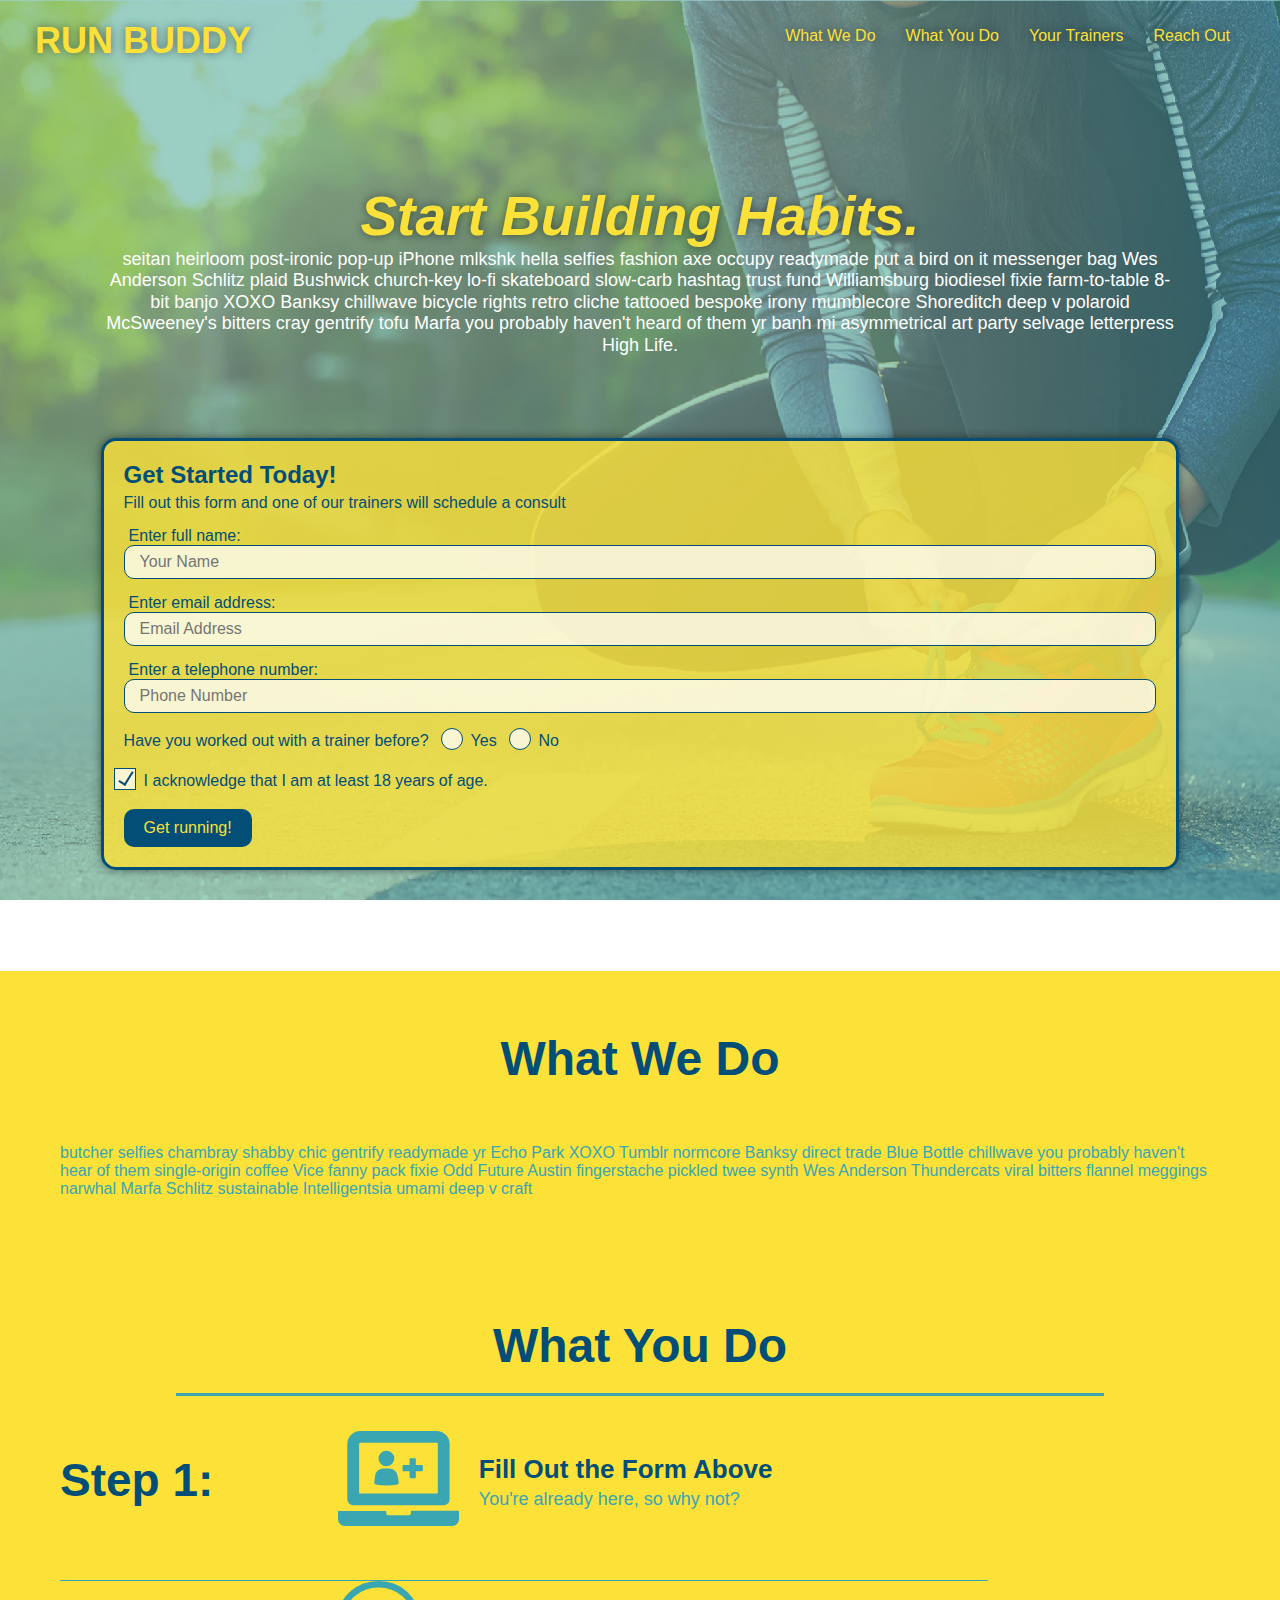
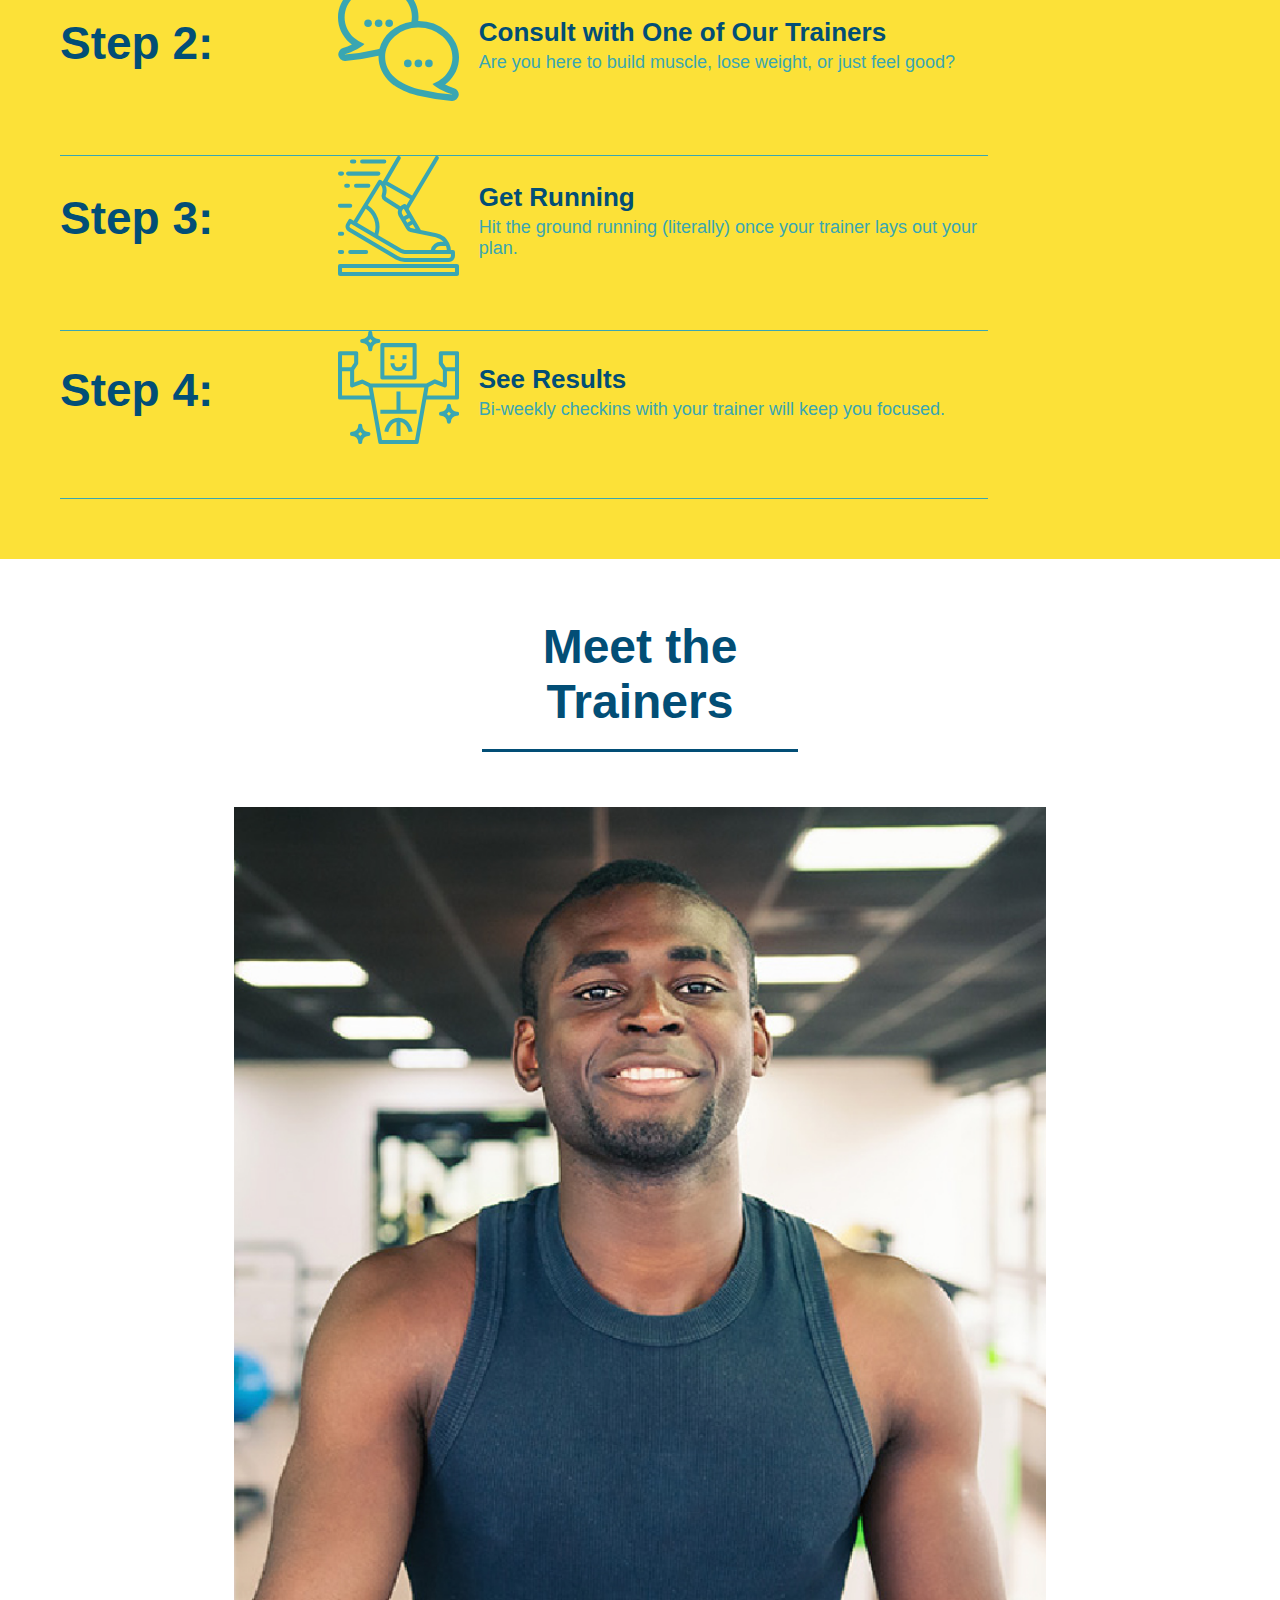
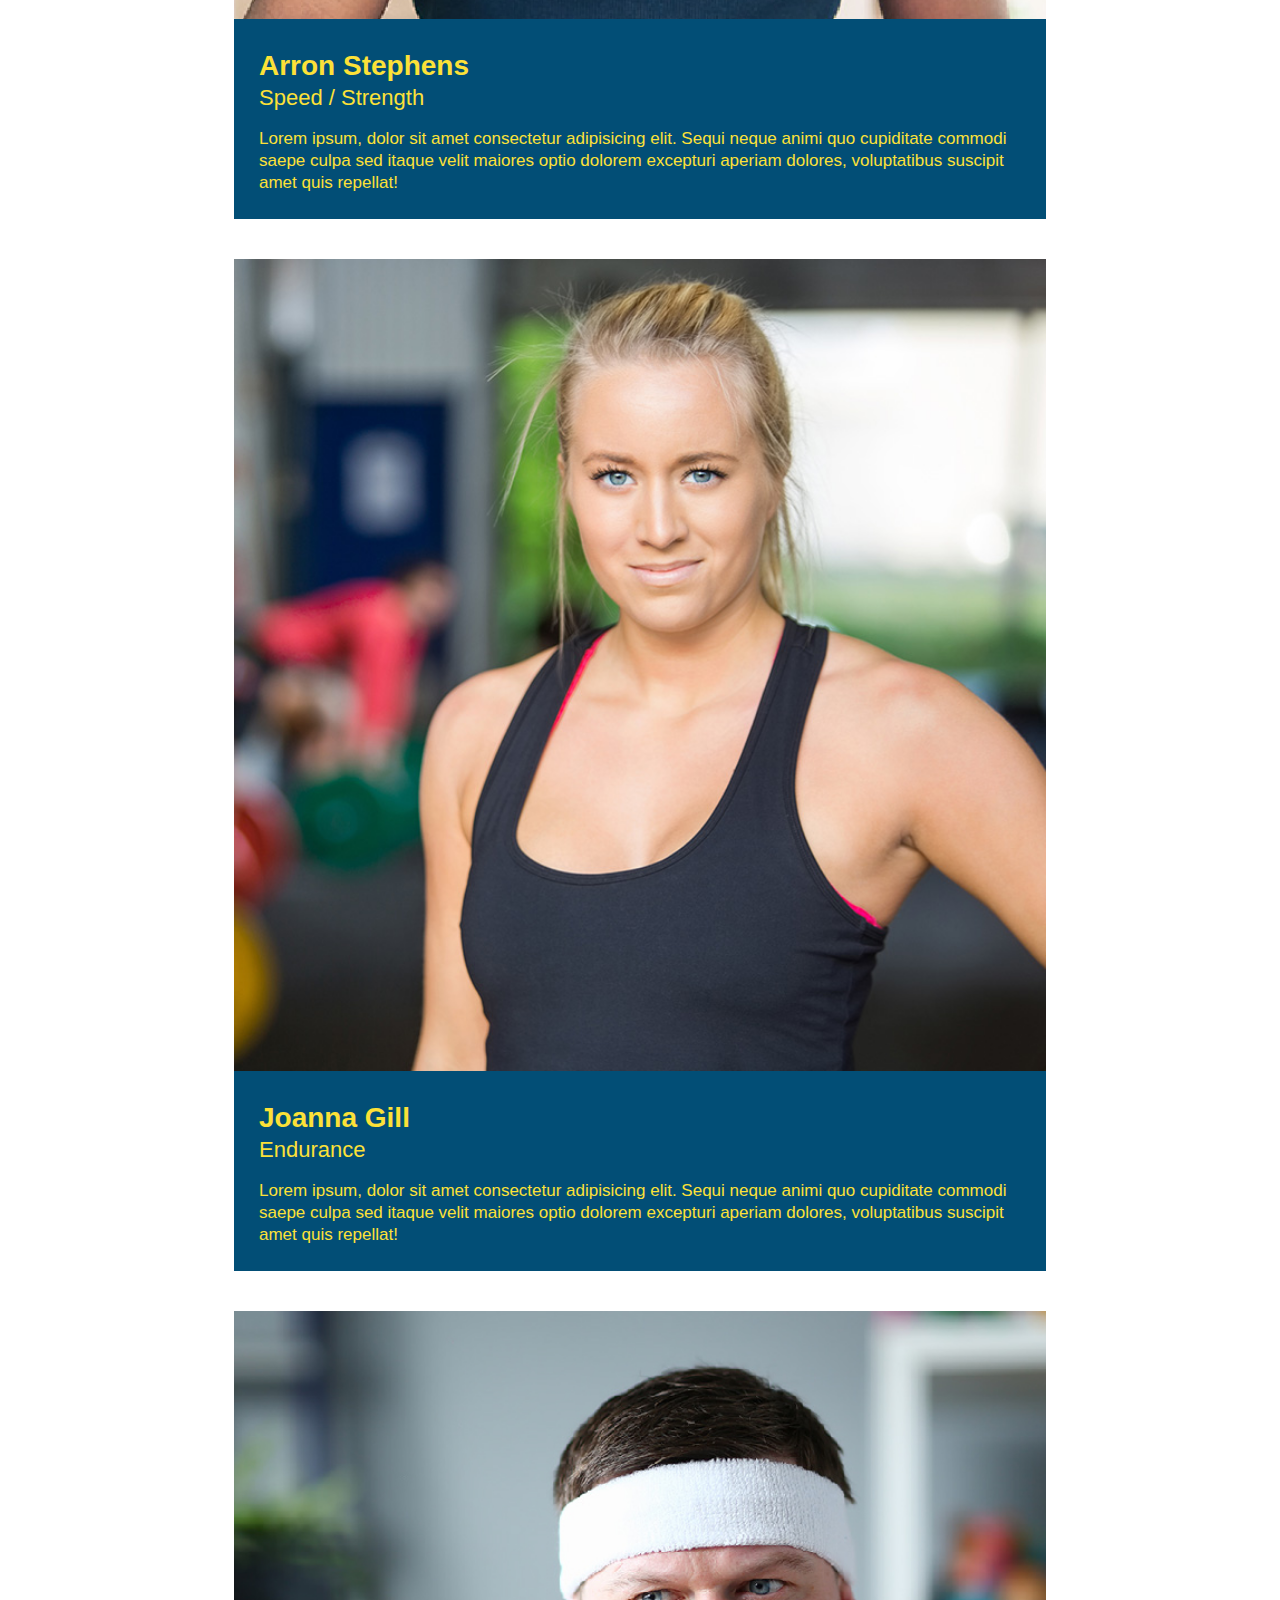
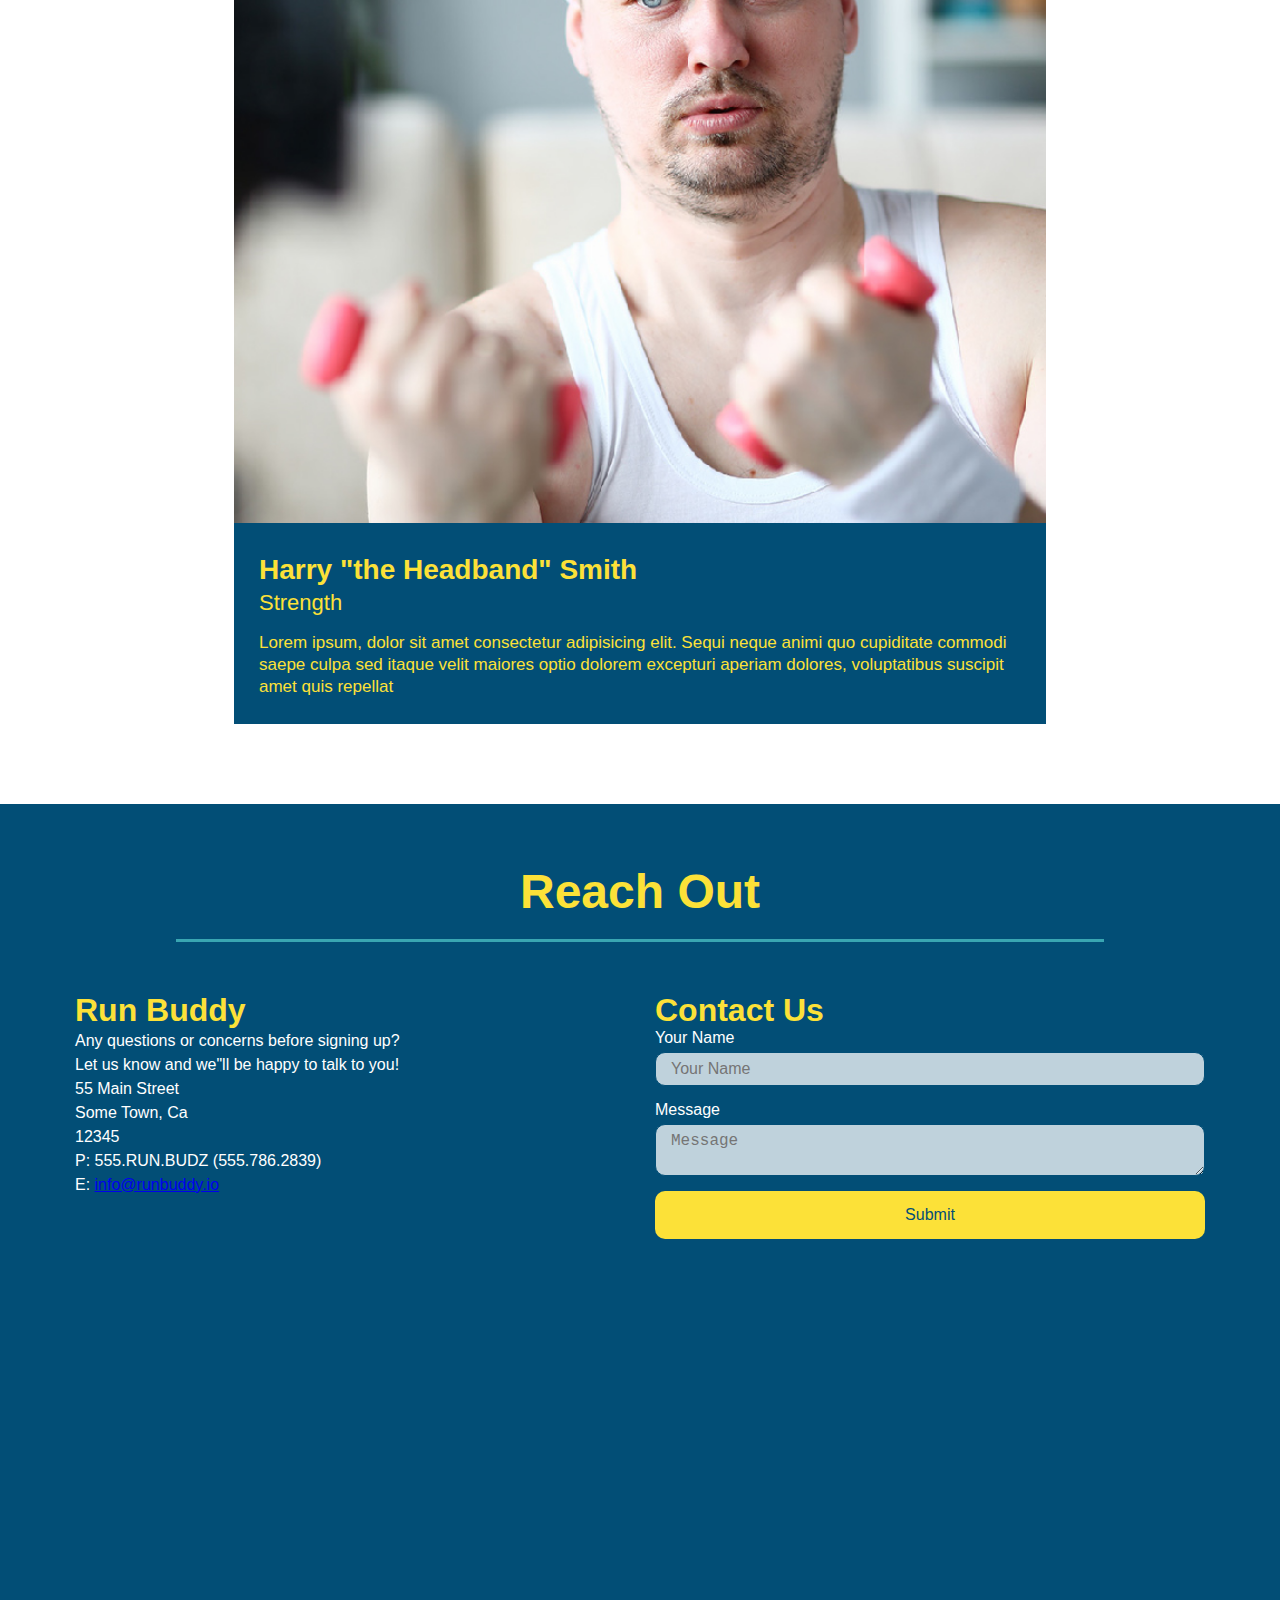
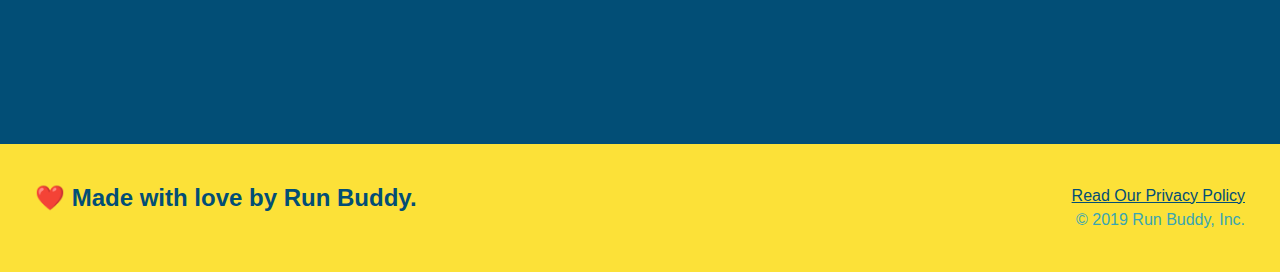
==== commit 3e1a9fdf: "step-images update" ====
--- a/index.html
+++ b/index.html
@@ -3,6 +3,7 @@
     <head>
         <meta charset="UTF-8" />
         <title>Run Buddy</title>
+        <meta name="viewport" content="width=device-width, initial-scale=1.0" />
         <link rel="stylesheet" href="./assets/css/style.css" />
     </head>
 </html>
@@ -54,16 +55,22 @@
                 <input type="tel" placeholder="Phone Number" id="phone" name="phone" class="form-input" />
             <p>
                 Have you worked out with a trainer before?
-                <input type="radio" name="trainer-confirm" id="trainer-yes" />
-                <label for="trainer-yes">Yes</label>
-                <input type="radio" name="trainer-confirm" id="trainer-no" />
-                <label for="trainer-no">No</label>
-            </p>
-            <p>
-                <label for="checkbox>" >
-                I acknowledge that I am at least 18 years of age.
-                </label>
-                <input type="checkbox" name="age-confirm" id="checkbox" />
+                <span class="radio-wrapper">
+                    <input type="radio" name="trainer-confirm" id="trainer-yes" />
+                    <label for="trainer-yes">Yes</label>
+                </span>
+                <span class="radio-wrapper">
+                    <input type="radio" name="trainer-confirm" id="trainer-no" />
+                    <label for="trainer-no">No</label>
+                </span>
+            </p>
+            <p>
+                <span class="checkbox-wrapper">
+                    <label for="checkbox>" >
+                    I acknowledge that I am at least 18 years of age.
+                    </label>
+                    <input type="checkbox" name="age-confirm" id="checkbox" />
+                </span>
             </p>
                 <button type="submit" >
                     Get running!
@@ -74,13 +81,17 @@
 <!-- end hero -->
 
 <!-- "what we do" start <section> -->
-   <section id="what-we-do" class="intro">
-        <h2 class="section-title primary-border">
-          What We Do
-        </h2>
-         <p>
-          butcher selfies chambray shabby chic gentrify readymade yr Echo Park XOXO Tumblr normcore Banksy direct trade Blue Bottle chillwave you probably haven't hear of them single-origin coffee Vice fanny pack fixie Odd Future Austin fingerstache pickled twee synth Wes Anderson Thundercats viral bitters flannel meggings narwhal Marfa Schlitz sustainable Intelligentsia umami deep v craft
-        </p>
+   <section id="what-we-do" class="steps">
+       <div class="flex-row">
+            <h2 class="section-title primary-border">
+            What We Do
+            </h2>
+        </div>
+        <div class="flex-row">
+            <p>
+            butcher selfies chambray shabby chic gentrify readymade yr Echo Park XOXO Tumblr normcore Banksy direct trade Blue Bottle chillwave you probably haven't hear of them single-origin coffee Vice fanny pack fixie Odd Future Austin fingerstache pickled twee synth Wes Anderson Thundercats viral bitters flannel meggings narwhal Marfa Schlitz sustainable Intelligentsia umami deep v craft
+            </p>
+        </div>
    </section>
 <!-- end what we do" -->
 
@@ -142,91 +153,85 @@
 
 <!-- meet the trainers start -->
     <section id="your-trainers" class="trainers">
-        <h2 class="section-title primary-boarder"> 
+        <div class="flex-row">
+            <h2 class="section-title primary-boarder"> 
             Meet the Trainers
-        </h2> 
-
+            </h2> 
+        </div>
+    <div class="trainers">
         <article class="trainer">
             <img src="./assets/Images/01-05-trainers (1)/trainer-1.jpg" alt="Arron Stephens in his workout clothes, ready to pump iron" />
-            <div class="trainer-bio text-left">
-                <h3>Arron Stephens</h3>
-                <h4>Speed / Strength</h4>
+            <div class="trainer-bio">
+                <h3 class="trainer-name">Arron Stephens</h3>
+                <h4 class="trainer-role">Speed / Strength</h4>
                 <p>
                     Lorem ipsum, dolor sit amet consectetur adipisicing elit. Sequi neque animi quo cupiditate commodi saepe culpa sed itaque velit maiores optio dolorem excepturi aperiam dolores, voluptatibus suscipit amet quis repellat!
                 </p>
             </div>
         </article>
 
-    <article class="trainer">
-        <div class="trainer-bio text-right">
-            <h3>Joanna Gill</h3>
-            <h4>Endurance</h4>
-            <p>
+        <article class="trainer">
+            <img src="./assets/Images/01-05-trainers (1)/trainer-2.jpg" alt="Joanna Gill cooling off after a workout" />
+            <div class="trainer-bio">
+                <h3 class="trainer-name">Joanna Gill</h3>
+                <h4 class="trainer-role">Endurance</h4>
+                <p>
                 Lorem ipsum, dolor sit amet consectetur adipisicing elit. Sequi neque animi quo cupiditate commodi saepe culpa sed itaque velit maiores optio dolorem excepturi aperiam dolores, voluptatibus suscipit amet quis repellat! 
-            </p>
-        </div>
-        <img src="./assets/Images/01-05-trainers (1)/trainer-2.jpg" alt="Joanna Gill cooling off after a workout" />
-    </article>
-
-    <article class="trainer">
-        <img src="./assets/Images/01-05-trainers (1)/trainer-3.jpg" alt="Harry Smith wearing a headband and lifting comically small pink weights" />
-        <div class="trainer-bio text-left">
-            <h3>Harry "the Headband" Smith</h3>
-            <h4>Strength</h4>
-            <p>Lorem ipsum, dolor sit amet consectetur adipisicing elit. Sequi neque animi quo cupiditate commodi saepe culpa sed itaque velit maiores optio dolorem excepturi aperiam dolores, voluptatibus suscipit amet quis repellat     
-            </p>
-        </div>
-    </article>
+                </p>
+            </div>
+        </article>
+
+        <article class="trainer">
+            <img src="./assets/Images/01-05-trainers (1)/trainer-3.jpg" alt="Harry Smith wearing a headband and lifting comically small pink weights" />
+            <div class="trainer-bio">
+                <h3 class="trainer-name">Harry "the Headband" Smith</h3>
+                <h4 class="trainer-role">Strength</h4>
+                <p>Lorem ipsum, dolor sit amet consectetur adipisicing elit. Sequi neque animi quo cupiditate commodi saepe culpa sed itaque velit maiores optio dolorem excepturi aperiam dolores, voluptatibus suscipit amet quis repellat     
+                </p>
+            </div>
+        </article>
+    </div>
     </section>
 <!-- end trainers -->
 
 <!-- reach out -->
     <section id="reach-out" class="contact">
-        <div class="row">
-        <h2 class="section-title secondary-border">
+            <h2 class="section-title secondary-border">
             Reach Out
-        </h2>
-        <div class="column">
-            <div class="contact-info"> 
-            <iframe src="https://www.google.com/maps/embed?pb=!1m18!1m12!1m3!1d3030.908394132809!2d-111.82368418428725!3d40.56570015448928!2m3!1f0!2f0!3f0!3m2!1i1024!2i768!4f13.1!3m3!1m2!1s0x87527d107bf9a189%3A0xeafd3fa3ecc6f46f!2s2433%20Glacier%20View%20Dr%2C%20Sandy%2C%20UT%2084092!5e0!3m2!1sen!2sus!4v1627056463026!5m2!1sen!2sus" 
-            frameborder="0" style="border:0" allowfullscreen>
-            </iframe>
-            </div>
-
-            <div class="column">
-                <div class="contact-form">
-                <h3>Contact Us</h3>
-                <form>
-                    <label for="contact-name">Your Name</label>
-                    <input type="text" id="contact-name" placeholder="Your Name" />
-                  
-                    <label for="contact-message">Message</label>
-                    <textarea id="contact-message" placeholder="Message"></textarea>
-                  
-                    <button type="submit">Submit</button>
-                </form>
-                </div>
-            </div>
-
+            </h2>
+        <div class="contact-info">
             <div>
-                <div class="column">
-                <h3>Run Buddy</h3>
-                <p>
-                    Any questions or concerns before signing up?
-                    <br />
-                    Let us know and we"ll be happy to talk to you!
-                </p>
-                <address>
-                    55 Main Street <br />
-                    Some Town, Ca <br />
-                    12345 <br />
-                    P: 555.RUN.BUDZ (555.786.2839)<br />
-                    E: <a href="mailto:info@runbuddy.io">info@runbuddy.io</a>
-                </address>
-                </div>
-            </div>
-            </div>
-         </section>
+            <h3>Run Buddy</h3>
+            <p>
+                Any questions or concerns before signing up?
+                <br />
+                Let us know and we"ll be happy to talk to you!
+            </p>
+            <address>
+                55 Main Street <br />
+                Some Town, Ca <br />
+                12345 <br />
+                P: 555.RUN.BUDZ (555.786.2839)<br />
+                E: <a href="mailto:info@runbuddy.io">info@runbuddy.io</a>
+            </address>
+        </div>
+        <div class="contact-form">
+            <h3>Contact Us</h3>
+            <form>
+                <label for="contact-name">Your Name</label>
+                <input type="text" id="contact-name" placeholder="Your Name" />
+              
+                <label for="contact-message">Message</label>
+                <textarea id="contact-message" placeholder="Message"></textarea>
+              
+                <button type="submit">Submit</button>
+            </form>
+        </div>
+                <iframe src="https://www.google.com/maps/embed?pb=!1m18!1m12!1m3!1d3030.908394132809!2d-111.82368418428725!3d40.56570015448928!2m3!1f0!2f0!3f0!3m2!1i1024!2i768!4f13.1!3m3!1m2!1s0x87527d107bf9a189%3A0xeafd3fa3ecc6f46f!2s2433%20Glacier%20View%20Dr%2C%20Sandy%2C%20UT%2084092!5e0!3m2!1sen!2sus!4v1627056463026!5m2!1sen!2sus" 
+                frameborder="0" style="border:0" allowfullscreen>
+                </iframe>
+            </div>
+    </section>
 <!-- end reach out -->
 
 <!-- footer -->
--- a/assets/css/style.css
+++ b/assets/css/style.css
@@ -1,3 +1,9 @@
+:root {
+    --primary-color: #fce138;
+    --secondary-color: #024e76;
+    --tertiary-color: #39a6b2;
+}
+
 * {
     box-sizing: border-box;
     margin: 0;
@@ -5,31 +11,42 @@
 }
 
 body {
- color: #39a6b2; 
+ color: var(--tertiary-color); 
  font-family: Helvetica, Arial, sans-serif;
 }
 
 /* HEADER / NAV BAR STYLES START */
 
 header {
+    background-image: url("../Images/hero-bg.jpeg");
+    background-size: cover;
+    background-position: center;
+    background-attachment: fixed;
+    background-position: 80%;
     padding: 20px 35px;
-    background-color: #39a6b2;
+    background-color: var(--tertiary-color);
     display: flex;
     justify-content: space-between;
     flex-wrap: wrap;
-}
+    position: -webkit-sticky;
+    position: sticky;
+    top: 0;
+    z-index: 9999
+}
+
 header h1 {
     font-weight: bold;
     margin: 0;
     font-size: 36px;
-    color: #fce138;
+    color: var(--primary-color);
+    text-shadow: 0 0 10px rgba(0, 0, 0, 0.5);
 }
 header a {
-    color: #fce138;
+    color: var(--primary-color);
 }
 header a {
     text-decoration: none;
-    color: #fce138;
+    color: var(--primary-color);
 }
 header nav {
     margin: 7px 0;
@@ -42,15 +59,23 @@
     list-style: none;
 }
 header nav ul li a {
-    margin: 0 30px;
+    padding: 10px 15px;
     font-weight: lighter;
     font-size: 22px1.55vw;
-}
+    text-shadow: 0 0 10px rgba(0, 0, 0, 0.5);
+}
+
+header nav ul li a:hover {
+    background: var(--primary-color);
+    color: var(--secondary-color);
+    border-radius: 15px;
+    text-shadow: none;
+  }
 
 /* HEADER / NAV BAR STYLES END */
 
 footer {
-    background: #fce138;
+    background: var(--primary-color);
     width: 100%;
     padding: 40px 35px;
     display: flex;
@@ -58,7 +83,7 @@
     flex-wrap: wrap;
 }
 footer h2 {
-    color: #024e76;
+    color: var(--secondary-color);
     font-size: 24px;
     margin: 0;
 }
@@ -67,7 +92,7 @@
     text-align: right;
 }
 footer a {
-    color: #024e76;
+    color: var(--secondary-color);
 }
 /* END FOOTER STYLES */
 
@@ -82,17 +107,22 @@
     background-image: url("../Images/hero-bg.jpeg");
     background-size: cover;
     background-position: center;
+    background-attachment: fixed;
+    background-position: 80%;
     display: flex;
     justify-content: center;
     flex-wrap: wrap;
+    align-items: flex-start;
 }
 .hero-form {
-    border: solid 3px #024e76;
-    background-color: #fce138;
+    border: solid 3px var(--secondary-color);
+    background-color: rgba(252, 225, 56, 0.8);
     padding: 20px;
     width: 40%;
     margin: 3.5%;
-    color: #024e76;
+    color: var(--secondary-color);
+    box-shadow: 0 0 10px rgba(0, 0, 0, 0.5);
+    border-radius: 15px;
 }
 .hero-cta {
     width: 35%;
@@ -100,12 +130,13 @@
     margin: 3.5%;
     color: #fff;
     font-size: 18px;
-    line-height: 1.3;
+    line-height: 1.2;
 }
 .hero-cta h2 {
     font-style: italic;
     font-size: 55px;
-    color: #fce138;
+    color: var(--primary-color);
+    text-shadow: 0 0 10px rgba(0, 0, 0, 0.5);
   }
 .hero-form h3 {
     font-size: 24px;
@@ -115,51 +146,124 @@
     margin: 5px 0 15px 0;
     }
 .form-input {
-    border: 1px solid #024E76;
+    border: 1px solid var(--secondary-color);
     display: block;
     padding: 7px 15px;
     font-size: 16px;
-    color: #024E76;
+    color: var(--secondary-color);
     width: 100%;
     margin-bottom: 15px;
-    }
+    border-radius: 10px;
+    background-color: rgba(255,255,255, 0.75);
+    }
+
+.form-input:focus {
+    background-color: rgba(255,255,255, 1);
+    outline: none;
+}
+
 .hero-form label {
     margin: 0 5px;
     }
 .hero-form button {
-    color: #fce138;
-    background-color: #024e76;
+    color: var(--primary-color);
+    background-color: var(--secondary-color);
     border: none;
     padding: 10px 20px;
     font-size: 16px;
-    }
+    border-radius: 10px;
+    }
+
+.hero-form button:hover {
+    background-color: var(--tertiary-color);  
+}  
+
+.checkbox-wrapper input, .radio-wrapper input {
+    opacity: 0;
+}
+
+.checkbox-wrapper label, .radio-wrapper label {
+    position: relative;
+    left: 10px;
+    margin: 10px;
+    line-height: 1.6;
+}
+
+.checkbox-wrapper label::before, .radio-wrapper label::before {
+    content: "";
+    height: 20px;
+    width: 20px;
+    background: rgba(255, 255, 255, 0.75);  
+    border: 1px solid var(--secondary-color);  
+    position: absolute;
+    top: -4px;
+    left: -30px;
+  }
+
+  .radio-wrapper label::before {
+      border-radius: 50%;
+  }
+
+  .radio-wrapper label::after {
+    content: "";
+    width: 20px;
+    height: 20px;
+    border-radius: 50%;
+    background: var(--secondary-color);
+    position: absolute;
+    left: -29px;
+    top: -3px;
+    background-image: radial-gradient(circle), var(--tertiary-color), var(--secondary-color);
+  }
+  
+  .checkbox-wrapper label::after {
+    content: "";
+    height: 6px;
+    width: 14px;
+    border-left: 2px solid var(--secondary-color);
+    border-bottom: 2px solid var(--secondary-color);
+    position: absolute;
+    left: -26px;
+    top: 1px;
+    transform: rotate(-58deg);
+  }
+
+.checkbox-wrapper input + label::after,
+.radio-wrapper input + label::after {
+    content: none;
+}
+
+.checkbox-wrapper input:checked + label::after,
+.radion-wrapper input:checked + label::after {
+    content: "";
+}
+
     /* HERO STYLES END */
 
 /*SECTION TITLE STYLES START */
 .section-title {
-    font-size: 55px;
-    display: inline-block;
-    padding: 0 100px 20px 100px;
+    font-size: 48px;
+    padding-bottom: 20px;
+    text-align: center;
+    margin: 0 auto 35px auto;
+    width: 50%;
     border-bottom: 3px solid;
-    margin-bottom: 35px;
-    color: #024E76;
+    color: var(--secondary-color);
 }
 .primary-border {
-    border-color: #fce138;
+    border-color: var(--primary-color);
 }
 .secondary-border {
-    border-color: #39a6b2;
+    border-color: var(--tertiary-color);
 }
 /* SECTION TITLE STYLES END */
 
 /* WHAT WE DO STYLES START */
-.intro {
+
+.intro p {
     text-align: center;
-}
-
-.intro p {
     line-height: 1.7;
-    color: #39a6b2;
+    color: var(--tertiary-color);
     width: 80%;
     margin: 0 auto;
     font-size: 20px;
@@ -168,8 +272,7 @@
 
 /* WHAT YOU DO STYLES START */
 .steps {
-    text-align: center;
-    background: #fce138;
+    background: var(--primary-color);
 }
 
 .step {
@@ -219,75 +322,117 @@
     line-height: 1.5;
     color: #024E76;
 }
+
 /* WHAT YOU DO STYLES END */
 
 /* MEET THE TRAINERS START */
+
 .trainers {
-    text-align: center;
-}
+    width: 100%;
+    margin: 0 auto;
+    display: flex;
+    flex-wrap: wrap;
+    justify-content: space-around;
+}
+
 .trainer {
-    width: 900px;
-    margin: 0 auto 30px auto;
-    background: #024e76;
-    color: #fce138;
-    overflow: auto;
+    margin: 20px;
+    background: var(--secondary-color);
+    color: var(--primary-color);
+    flex: 1;
+
 }
 .trainers img {
-    width: 35%;
-    float: left;
+    width: 100%;
 }
 .trainer-bio {
-    padding: 35px;
-    float: left;
-    width: 65%;
+    padding: 25px;
+    line-height: 1.3;
 }
 .trainer-bio h3 {
-    font-size: 32px;
-    margin-bottom: 8px;
+    font-size: 28px;
 }
 .trainer-bio h4 {
     font-weight: lighter;
-    font-size: 26px;
-    margin-bottom: 25px;
+    font-size: 22px;
+    margin-bottom: 15px;
 }
 .trainer-bio p {
     font-size: 17px;
-    line-height: 1.3;
 }
 /* MEET THE TRAINERS END */
 
 /* REACH OUT STYLE START */
 .contact {
-    text-align: center;
-    background: #024e76;
+    background: var(--secondary-color);
 }
 
 .contact h2 {
-    color: #fce138;
-}
-.column iframe {
-    width: 400px;
+    color: var(--primary-color);
+}
+
+.contact-info {
+    display: flex;
+    justify-content: space-between;
+    flex-wrap: wrap;
+}
+
+.contact-info > * {
+    flex: 1;
+    margin: 15px;
+}
+
+.contact-info iframe {
     height: 400px;
 }
-.column div {
-    width: 410px;
-    display: inline-block;
-    vertical-align: top;
-    text-align: left;
-    margin: 30px 0 0 60px;
+.contact-info div {
     color: white;
 }
 
-.column h3 {
-    color: #fce138;
+.contact-info h3 {
+    color: var(--primary-color);
     font-size: 32px;
 }
 .contact-info p, .contact-info address {
     margin-bottom: 20px 0;
     line-height: 1.5;
-    font-size: 20px;
+    font-size: 16px;
     font-style: normal;
 }
+
+.contact-info input, .contact-info textarea {
+    border: 1px solid var(--secondary-color);
+    display: block;
+    padding: 7px 15px;
+    font-size: 16px;
+    color: var(--secondary-color);
+    width: 100%;
+    margin-bottom: 15px;
+    margin-top: 5px;
+    border-radius: 10px;
+    background-color: rgba(255,255,255, 0.75);
+}
+
+.contact-info input:focus, .contact-info textarea:focus {
+    background-color: rgba(255,255,255, 1);
+    outline: none;
+}
+
+.contact-form button {
+    width: 100%;
+    border: none;
+    background: var(--primary-color);
+    color: var(--secondary-color);
+    text-align: center;
+    padding: 15px 0;
+    font-size: 16px;
+    border-radius: 10px;
+}
+
+.contact-form button:hover {
+    color: var(--primary-color);
+    background: var(--tertiary-color);
+  }
 /* REACH OUT STYLES END */
 
 /* UTILITIES */
@@ -298,6 +443,121 @@
     text-align: right;
 }
 
+.flex-row {
+    display: flex;
+}
+
+/* MEDIA QUERY FOR SMALLER DESKTOP SCREENS AND SMALLER */
+@media screen and (max-width: 980px) { 
+    header {
+        padding-bottom: 0;
+        justify-content: center;
+        position: relative;
+    }
+    
+    header h1 {
+        width: 100%;
+        text-align: center;
+    }
+    
+    header nav ul {
+        margin-top: 20px;
+        width: 100%;
+        justify-content: center;
+    }
+    
+    header nav ul li a {
+        font-size: 20px;
+    }
+    
+    footer h2, footer div {
+        text-align: center;
+        width: 100%;
+        }
+    }
+    .hero-cta, .hero-form {
+        width: 100%;
+    }
+    
+    .hero-cta {
+        text-align: center;
+    }
+    
+    .section-title {
+        width: 80%;
+    }
+    
+    .trainer {
+        flex: 0 70%;
+    }
+    
+    .contact-info iframe {
+        flex: 1 100%;
+    }
+
+
+/* MEDUIA QUERY FOR TABLETS AND SMALLER */
+@media screen and (max-width: 768px) {
+    section {
+        padding: 30px 15px;
+    }
+
+.step h3 {
+    flex: 1 100%;
+    text-align: center;
+}
+
+.step-info {
+    flex: 2 100%;
+    text-align: center;
+    justify-content: center;
+}
+
+.step-img {
+    flex: 0 32%;
+    margin-right: 0;
+    margin-top: 15px;
+    margin-bottom: 15px;
+}
+
+.step-text {
+    flex: 100%;
+}
+
+}
+
+/* MEDIA QUERY FOR MOBILE PHONES AND SMALLER */
+@media screen and (max-width: 575px) {
+    .hero-form button {
+        width: 100%;
+    }
+        
+    .section-title {
+        width: 95%;
+    }
+        
+    .intro p {
+        width: 100%;
+    }
+        
+    .trainer {
+        flex: 0 100%;
+    }
+        
+    .contact-info {
+        text-align: left;
+    }
+        
+    .contact-info > * {
+        flex: 0 100%;
+        }
+    
+    .contact-form {
+        order: 3;
+        }
+    }
+
+
 
  
 
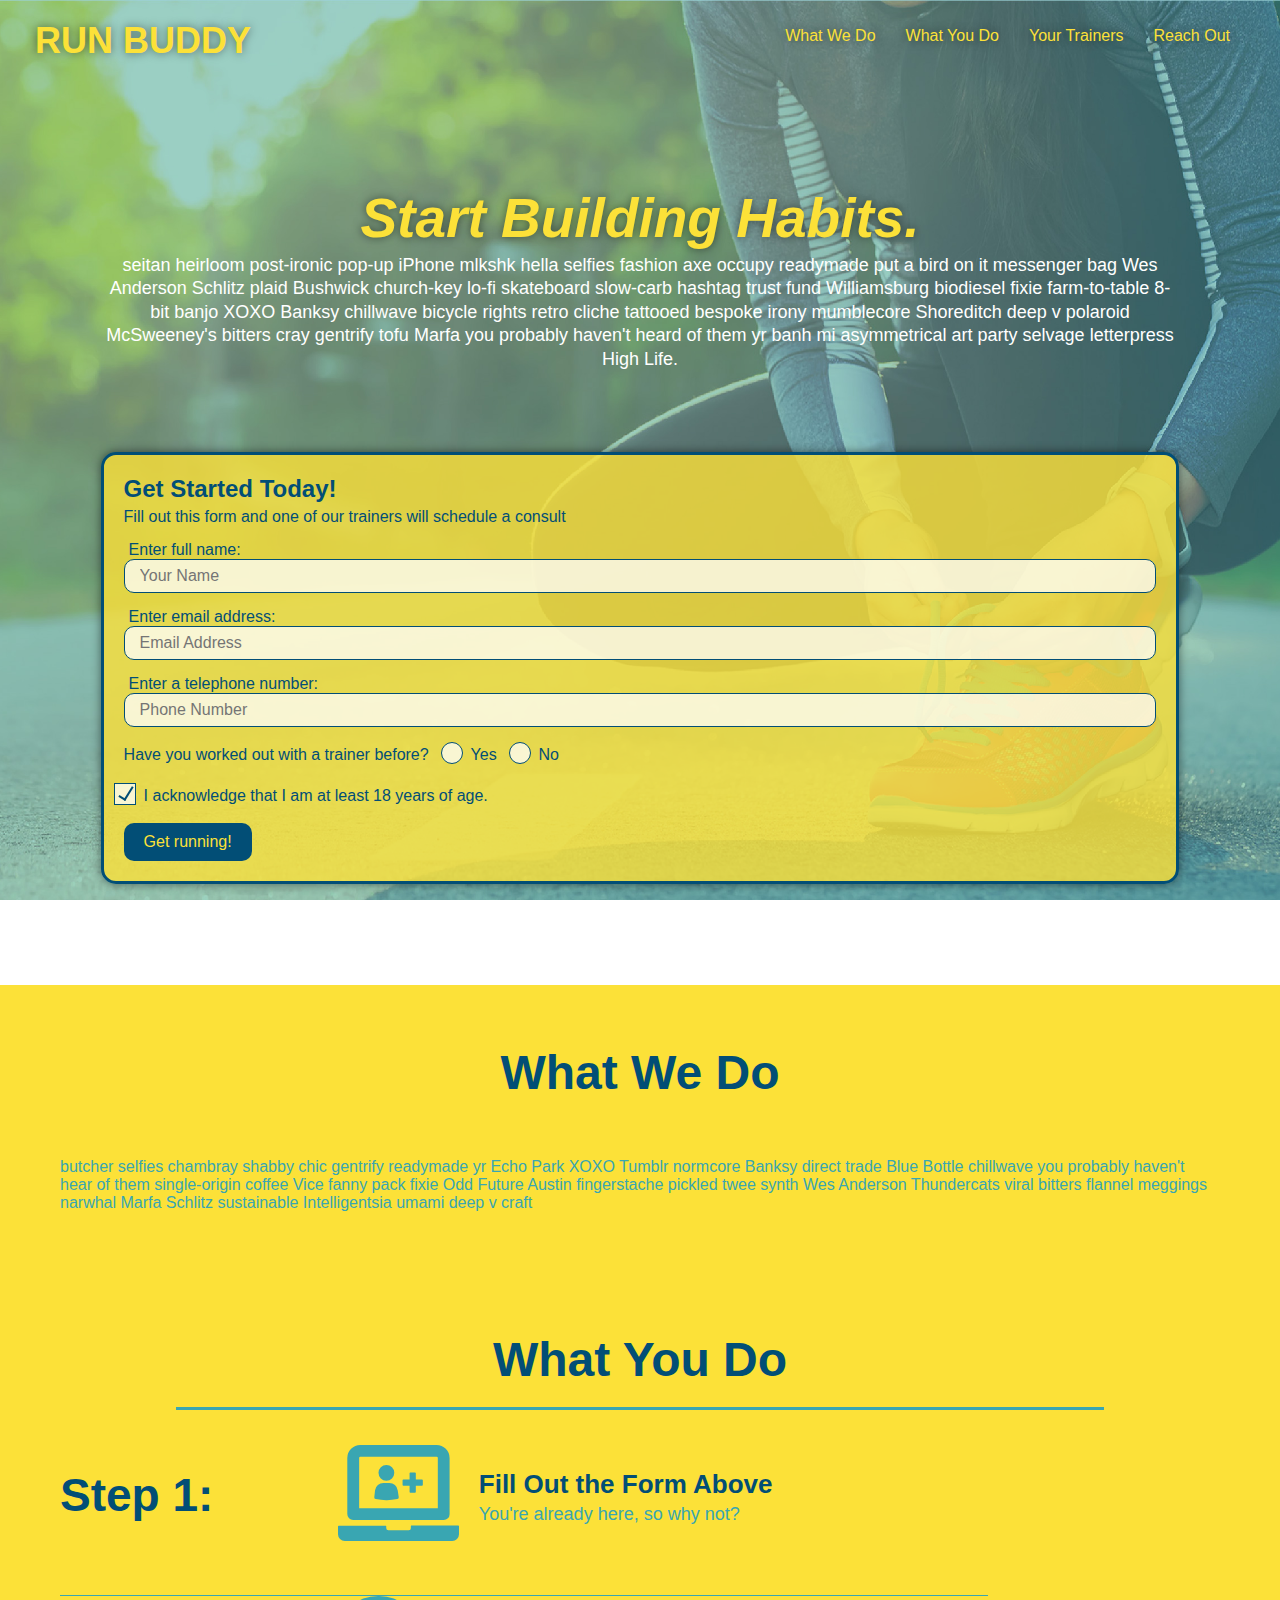
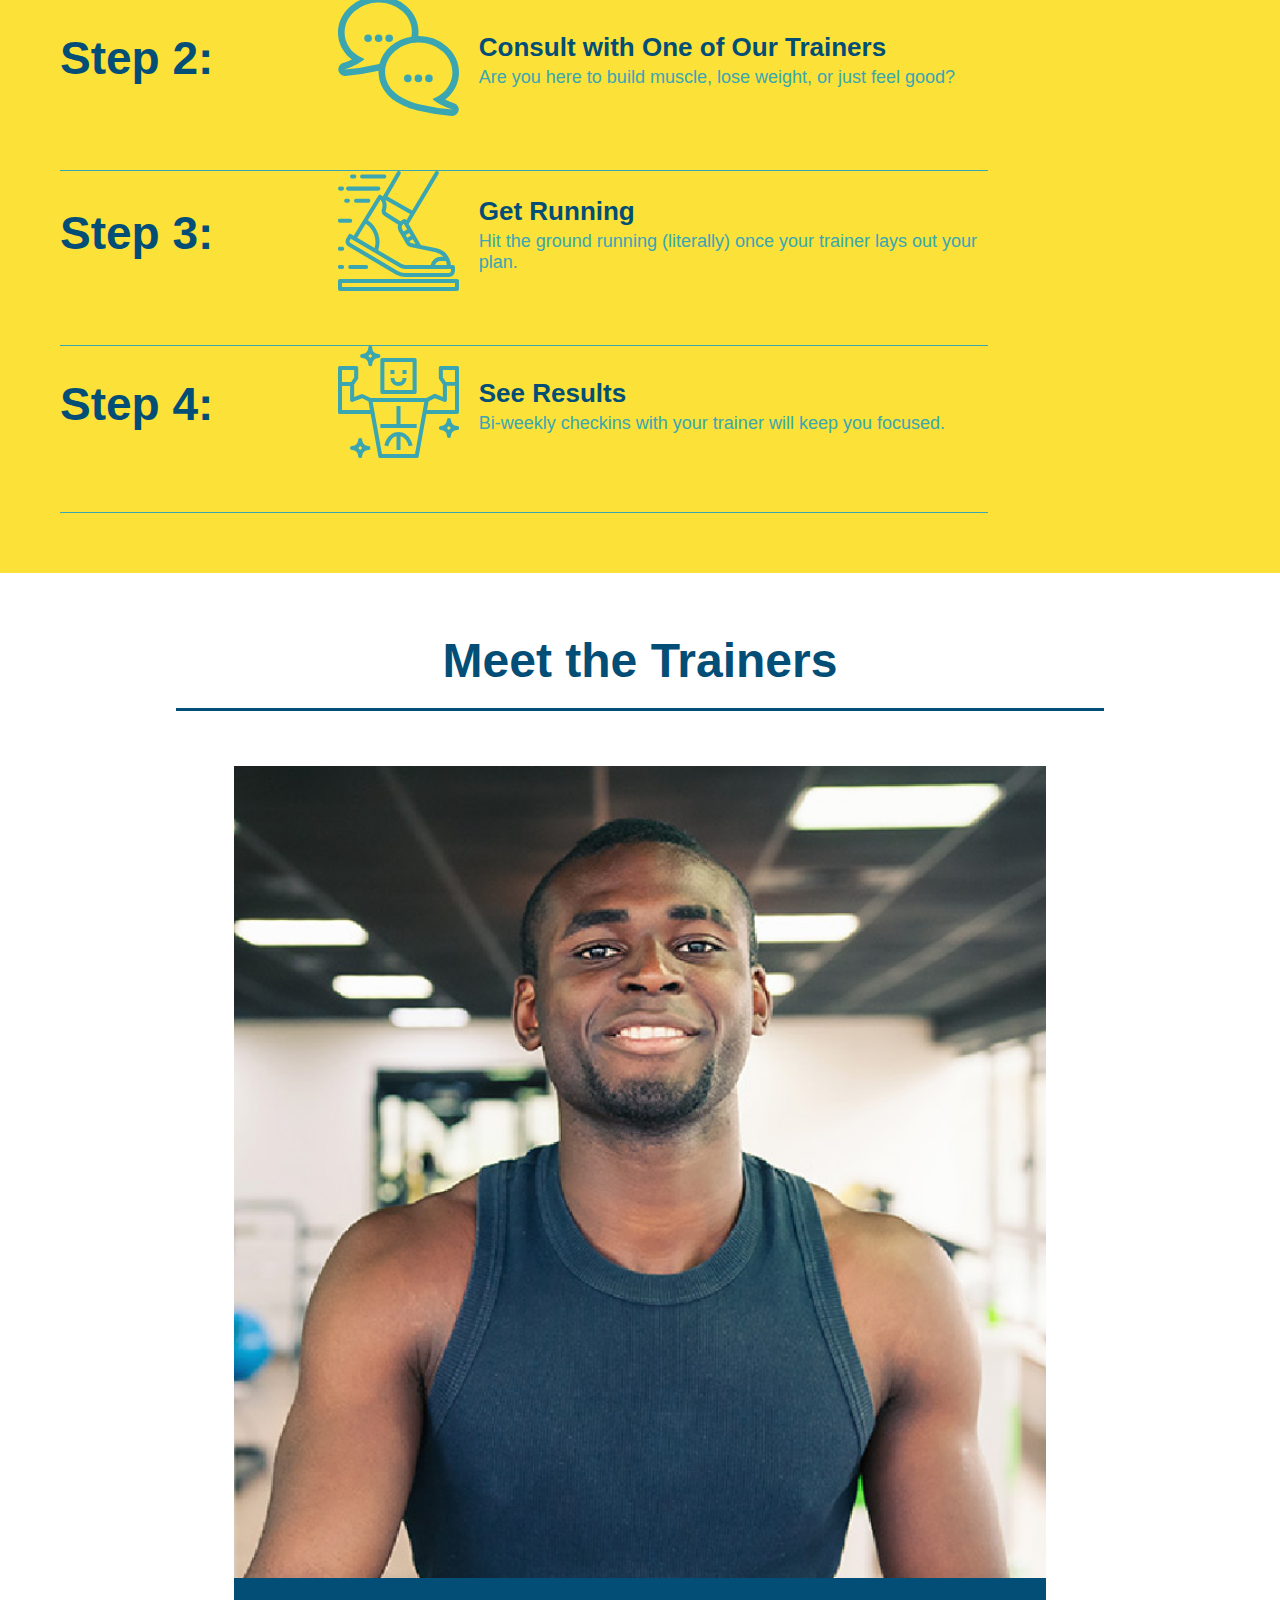
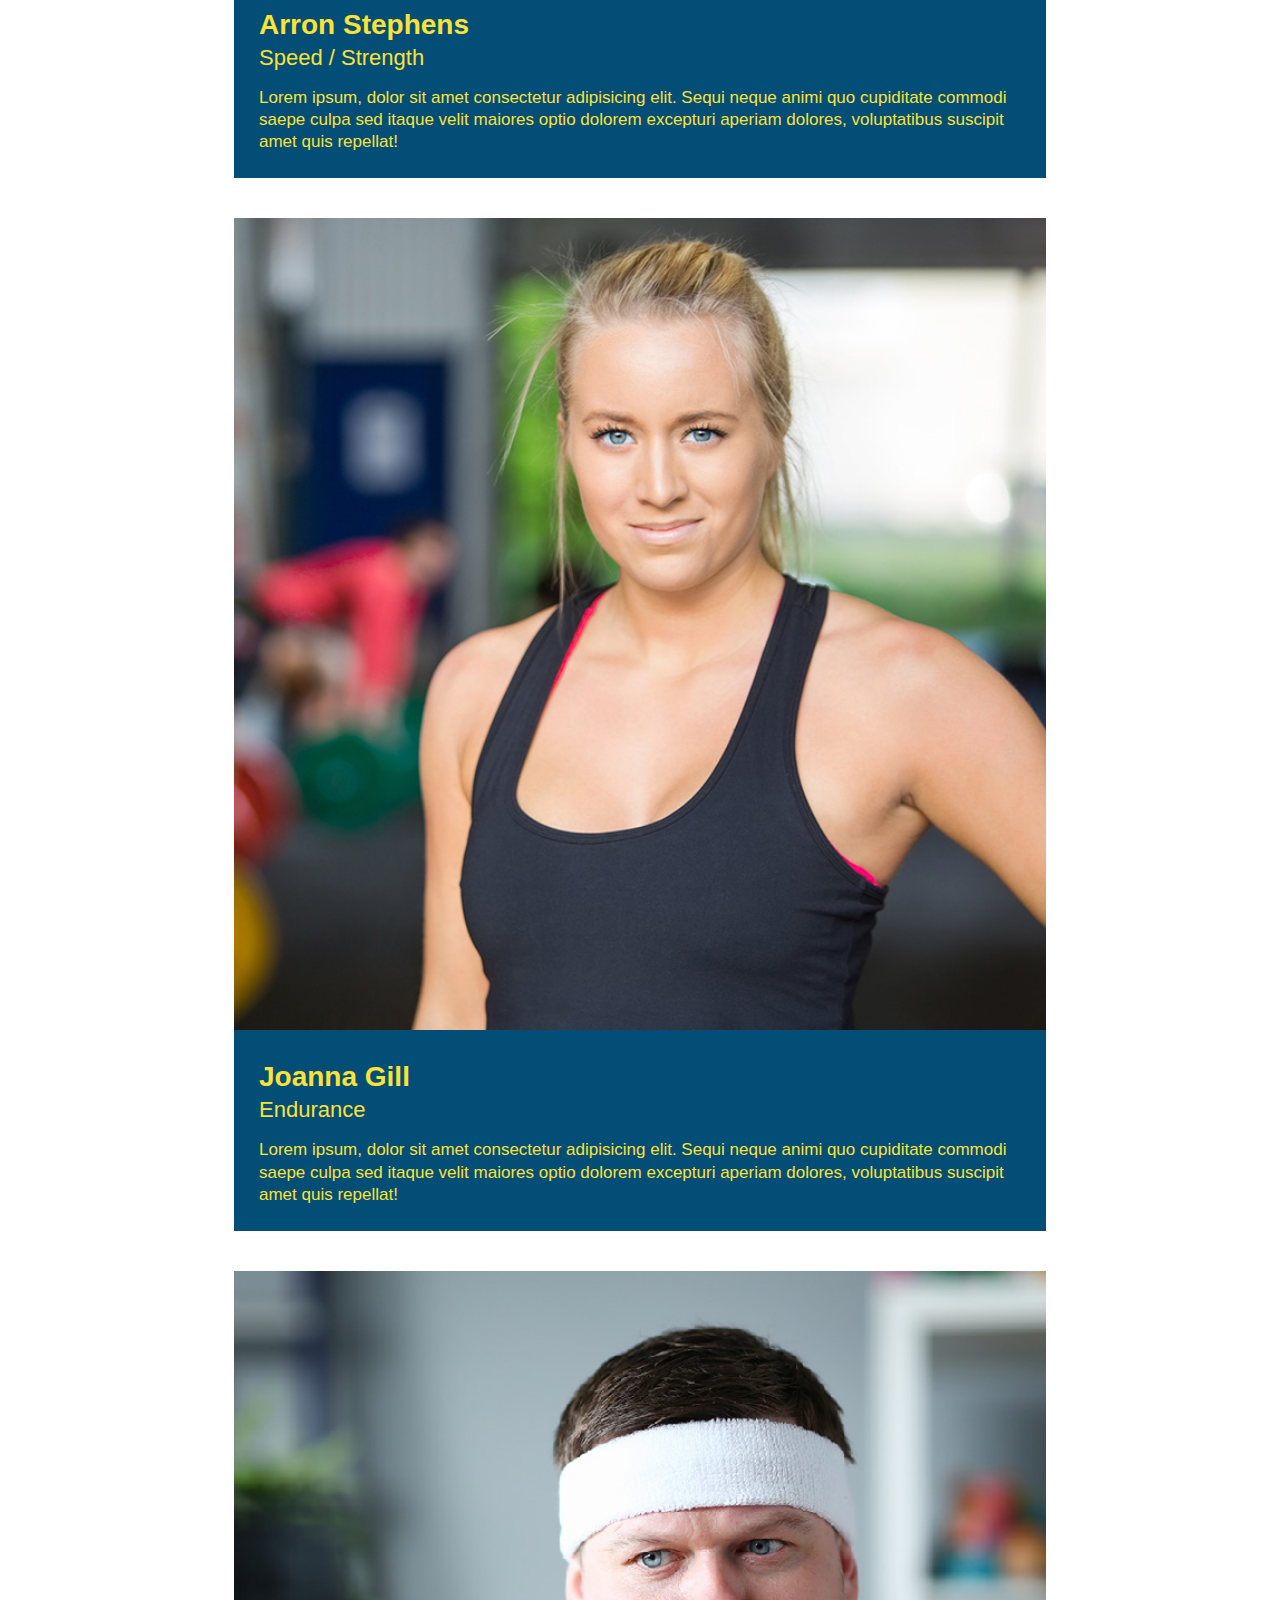
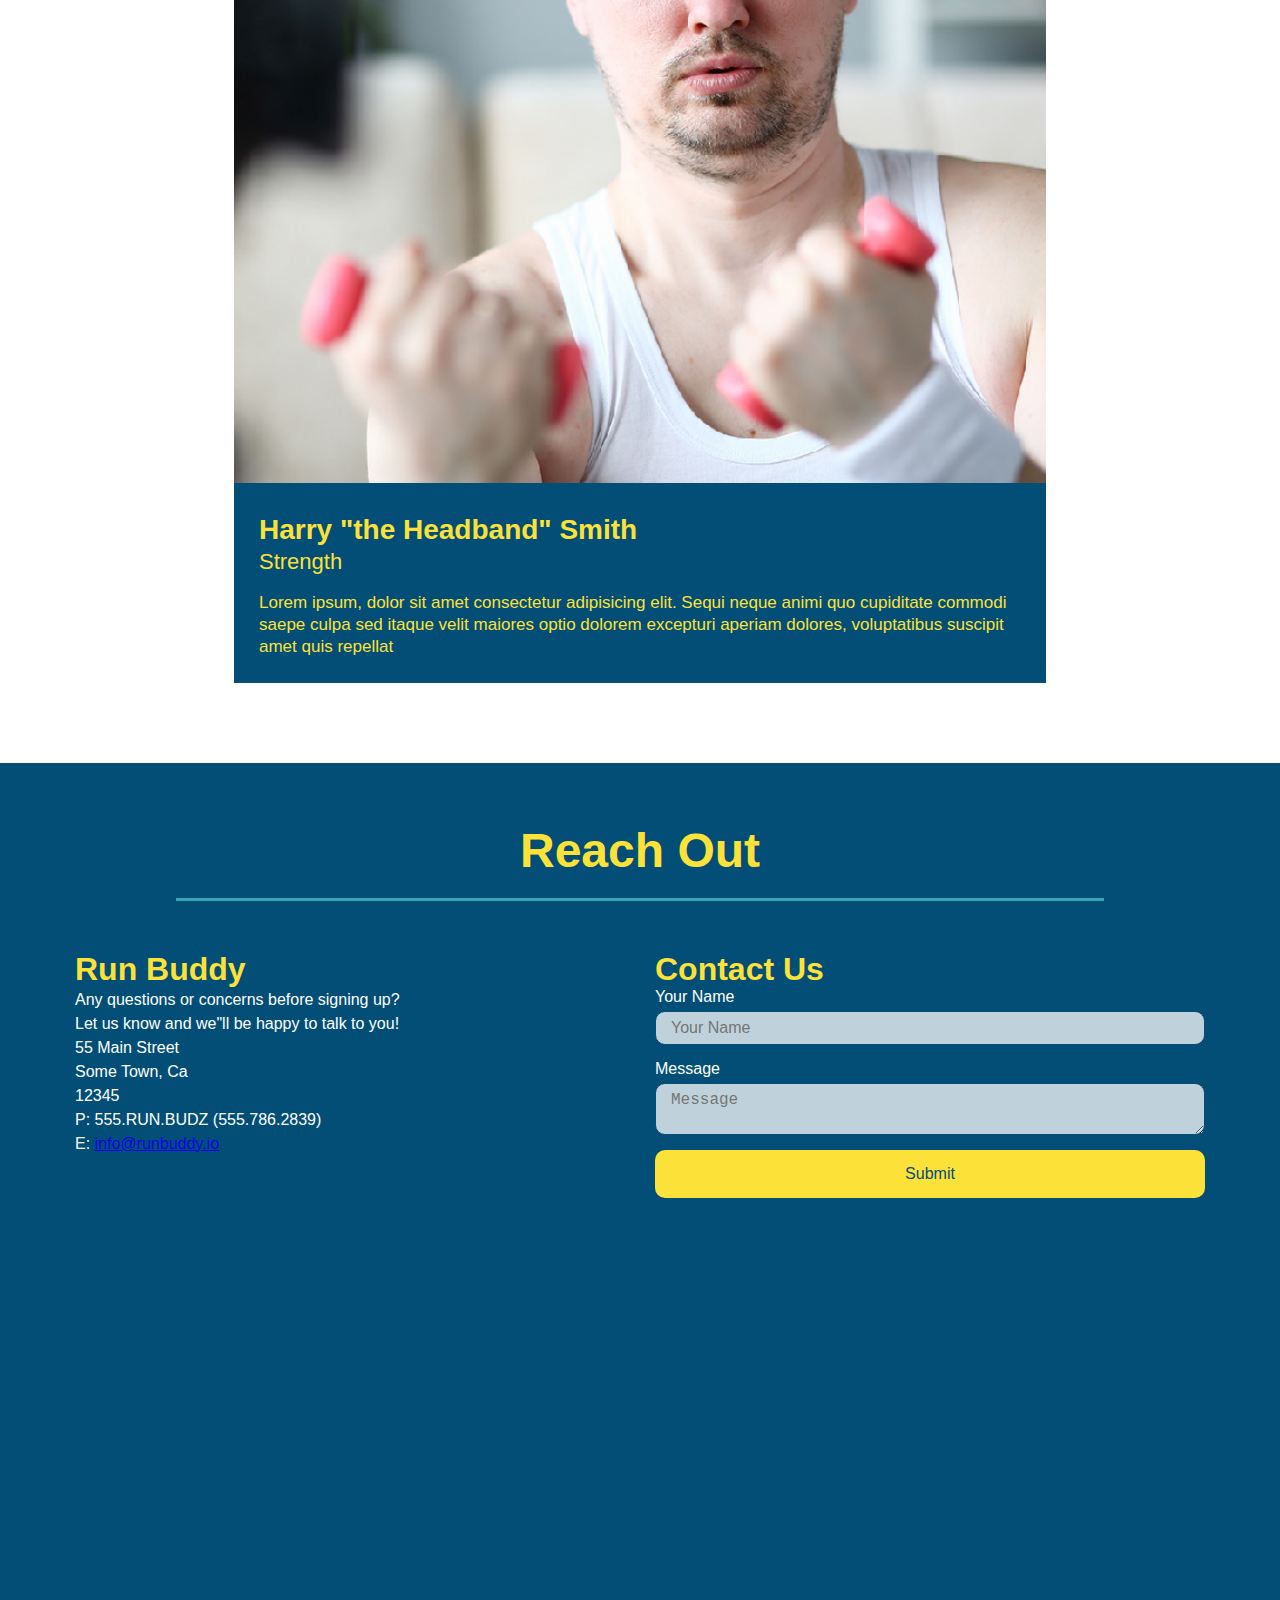
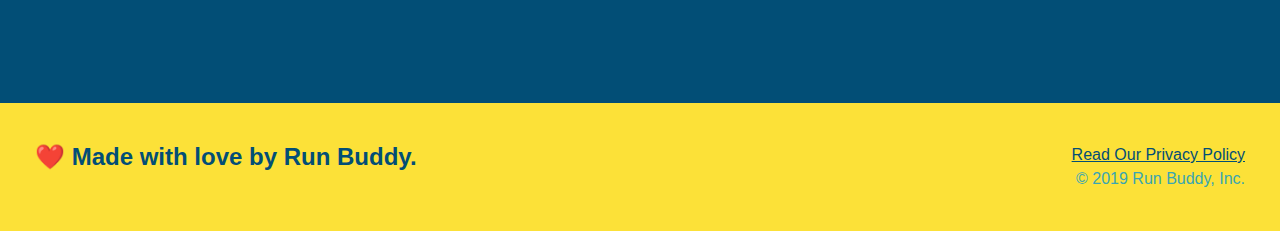
==== commit e2c6d082: "removed class from parent trainers section" ====
--- a/index.html
+++ b/index.html
@@ -97,9 +97,11 @@
 
 <!-- "what you do" start -->
    <section id="what-you-do" class="steps">
-        <h2 class="section-title secondary-border">
-          What You Do
-        </h2>
+        <div class="flex-row">
+            <h2 class="section-title secondary-border">
+            What You Do
+            </h2>
+        </div>
         <div class="step">
             <h3>Step 1:</h3>
             <div class="step-info">
@@ -152,7 +154,7 @@
 <!-- end what you do -->
 
 <!-- meet the trainers start -->
-    <section id="your-trainers" class="trainers">
+    <section id="your-trainers">
         <div class="flex-row">
             <h2 class="section-title primary-boarder"> 
             Meet the Trainers
@@ -196,9 +198,11 @@
 
 <!-- reach out -->
     <section id="reach-out" class="contact">
+        <div class="flex-row">
             <h2 class="section-title secondary-border">
             Reach Out
             </h2>
+        </div>
         <div class="contact-info">
             <div>
             <h3>Run Buddy</h3>
--- a/assets/css/style.css
+++ b/assets/css/style.css
@@ -130,7 +130,7 @@
     margin: 3.5%;
     color: #fff;
     font-size: 18px;
-    line-height: 1.2;
+    line-height: 1.3;
 }
 .hero-cta h2 {
     font-style: italic;
@@ -340,7 +340,6 @@
     background: var(--secondary-color);
     color: var(--primary-color);
     flex: 1;
-
 }
 .trainers img {
     width: 100%;
